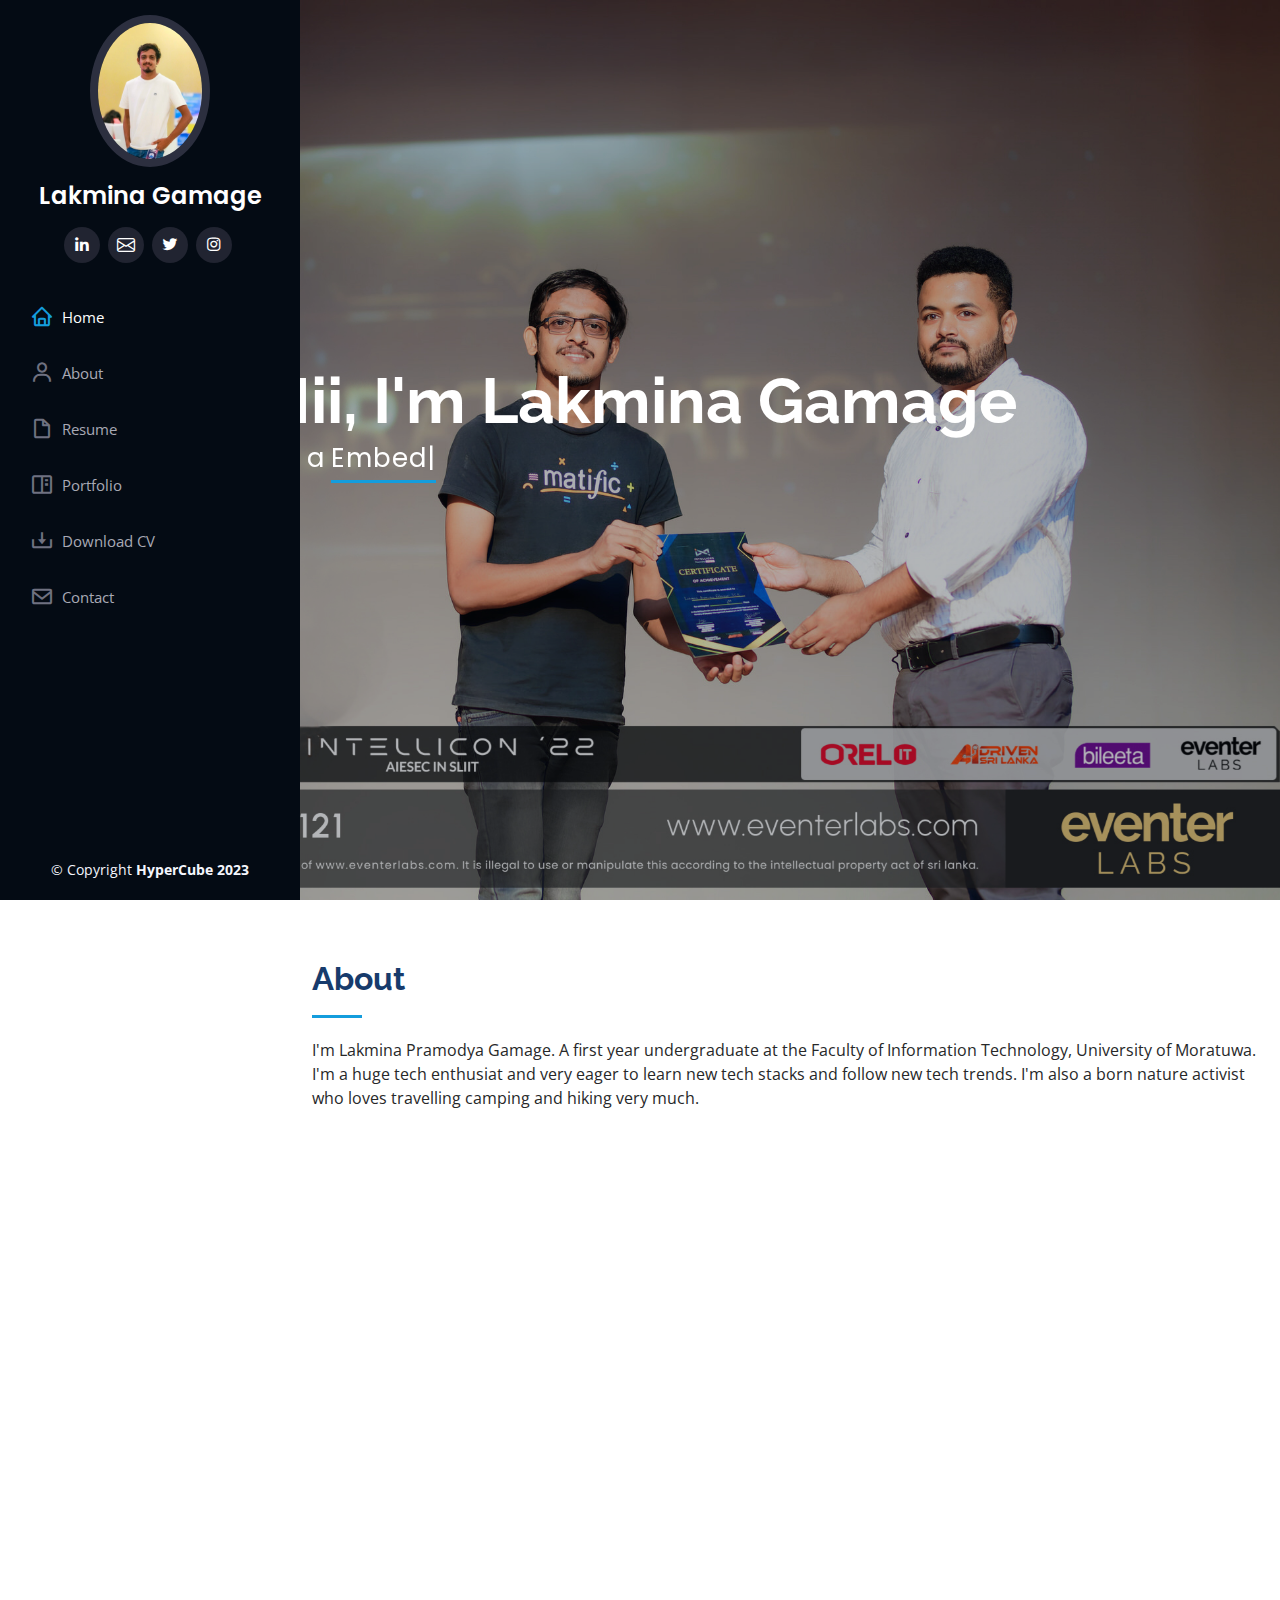
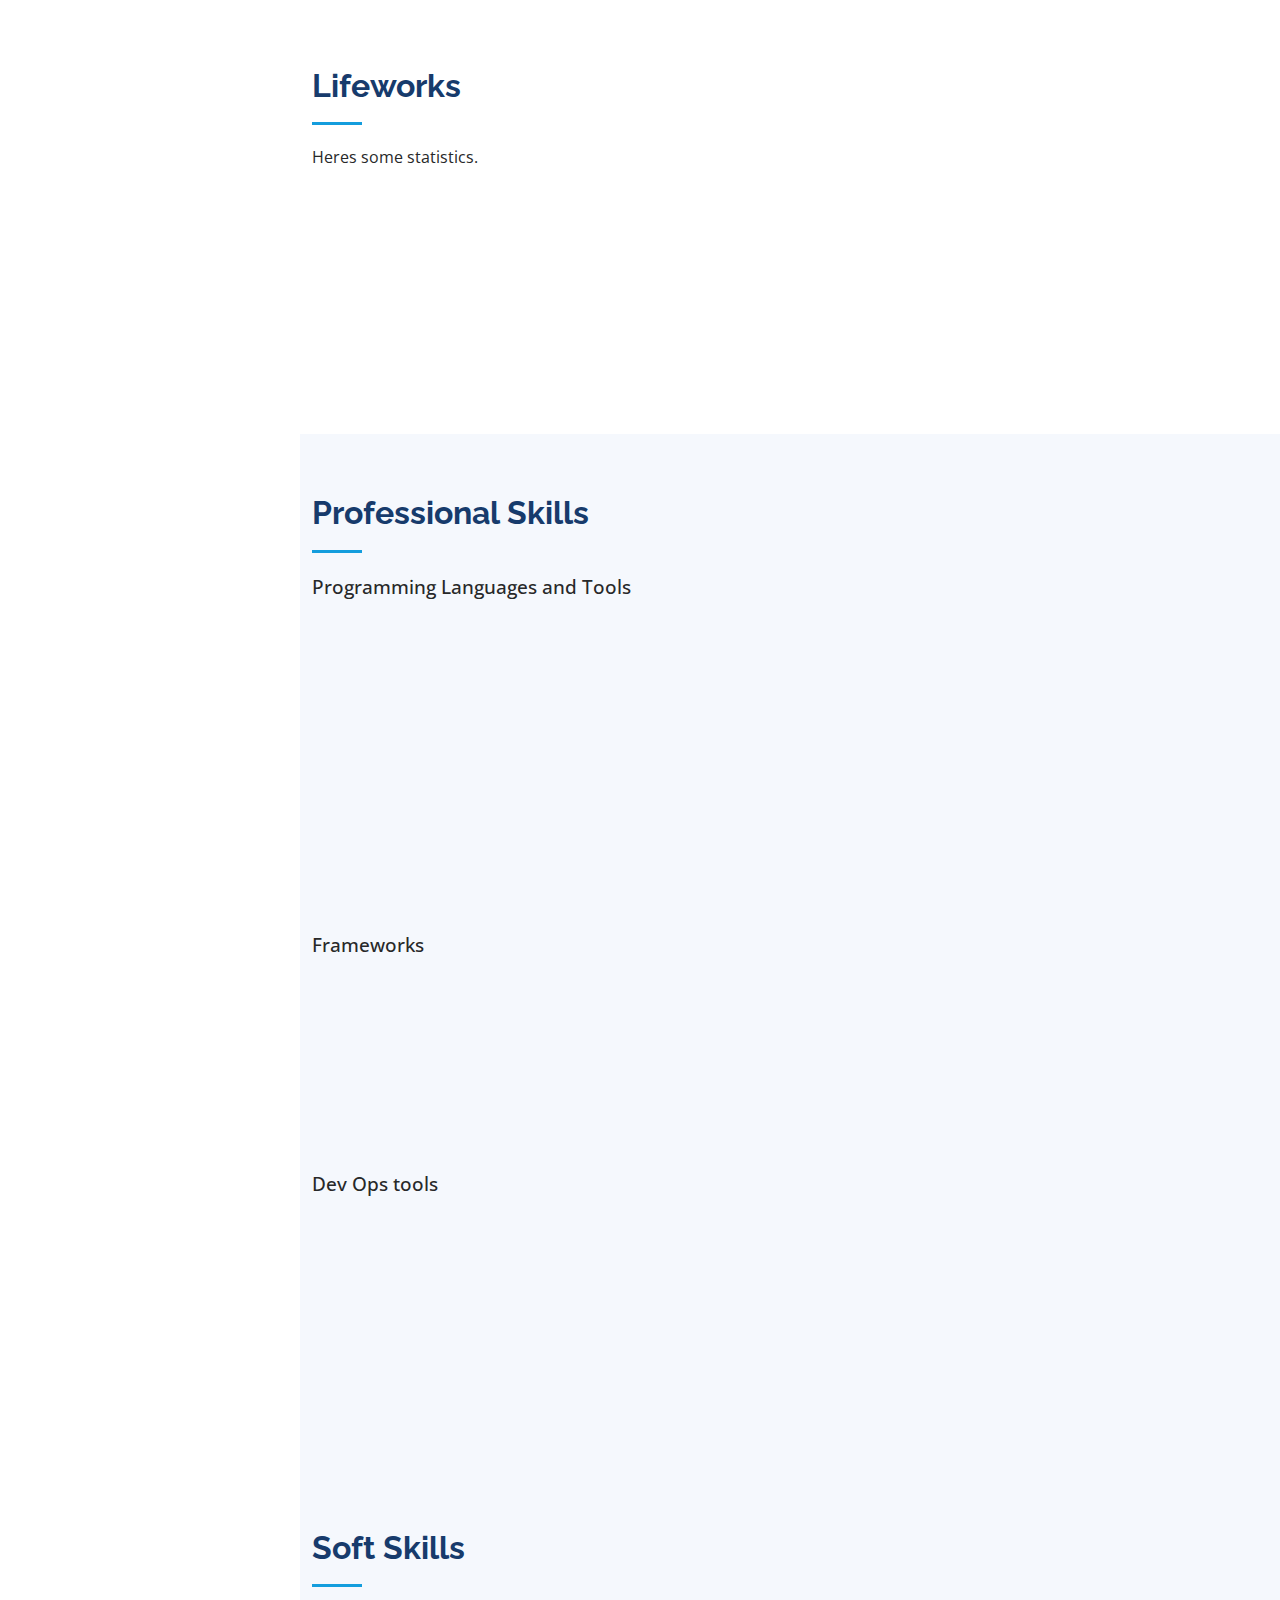
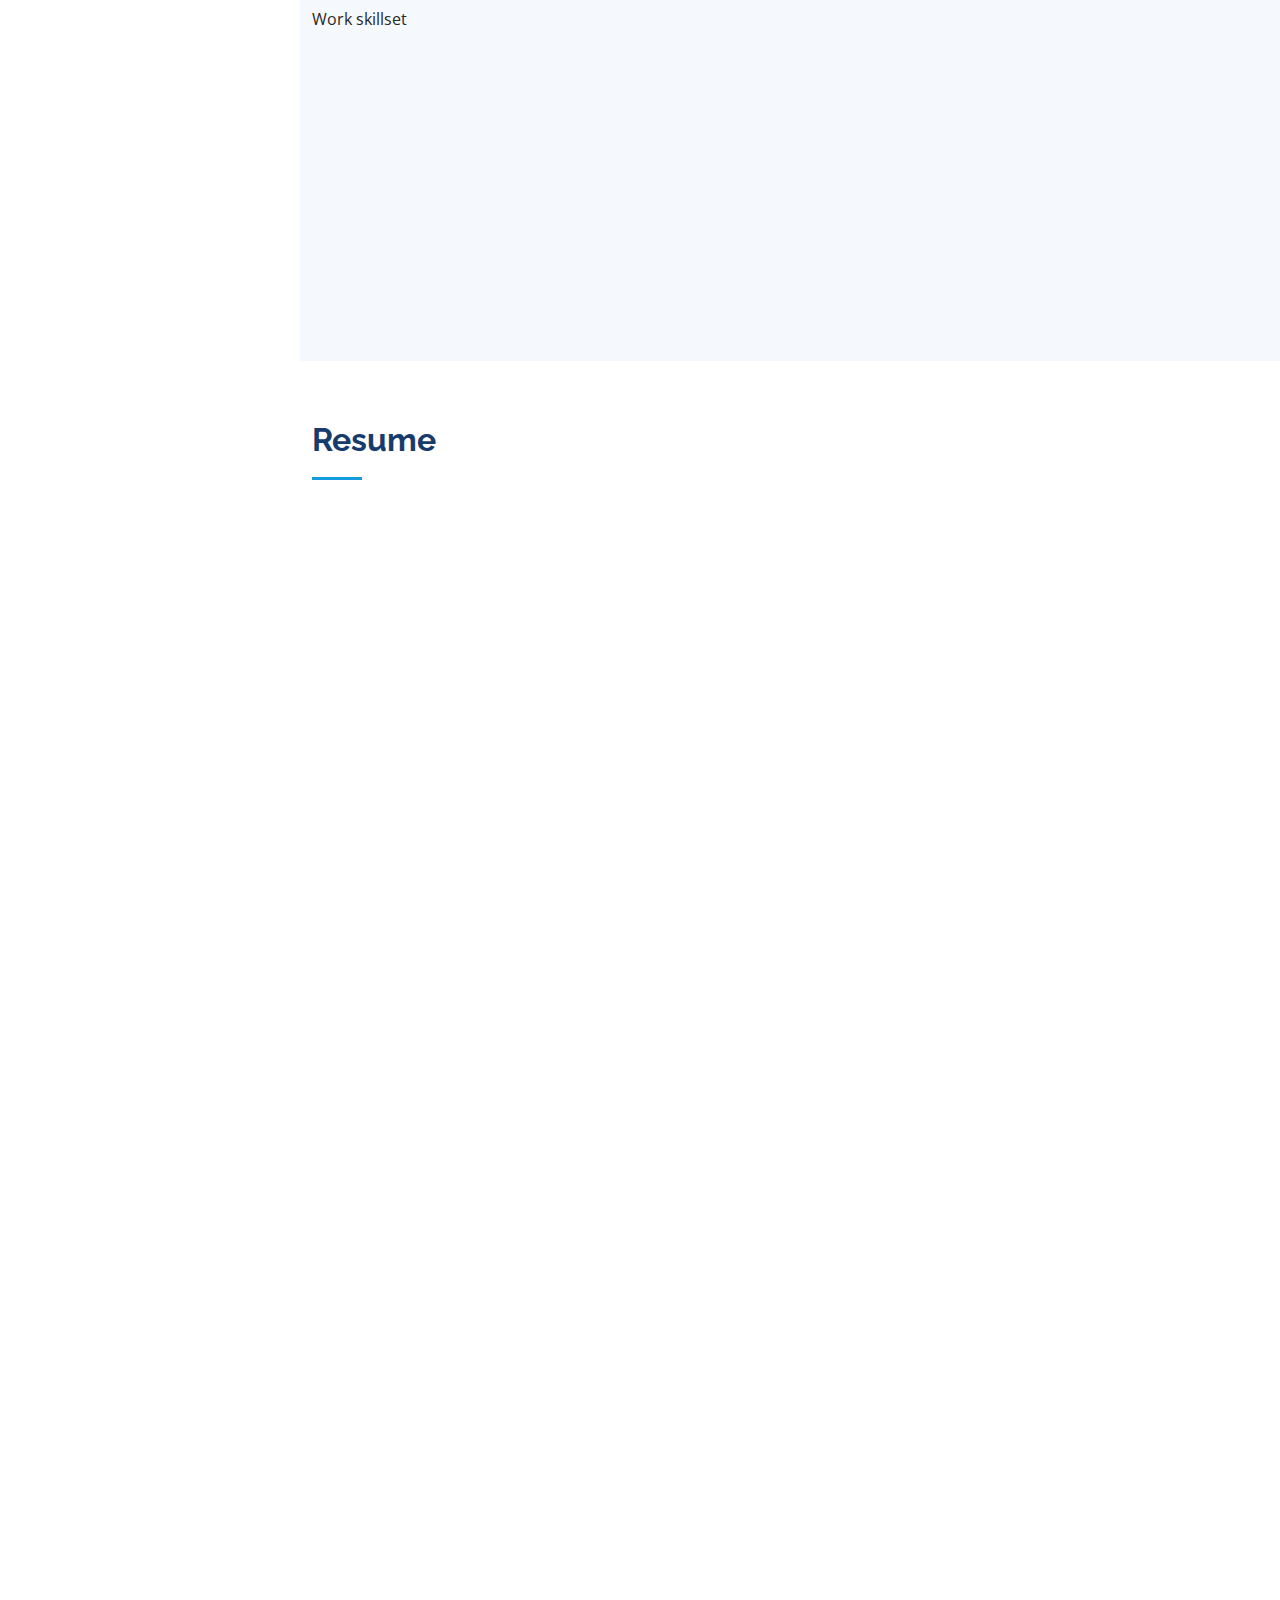
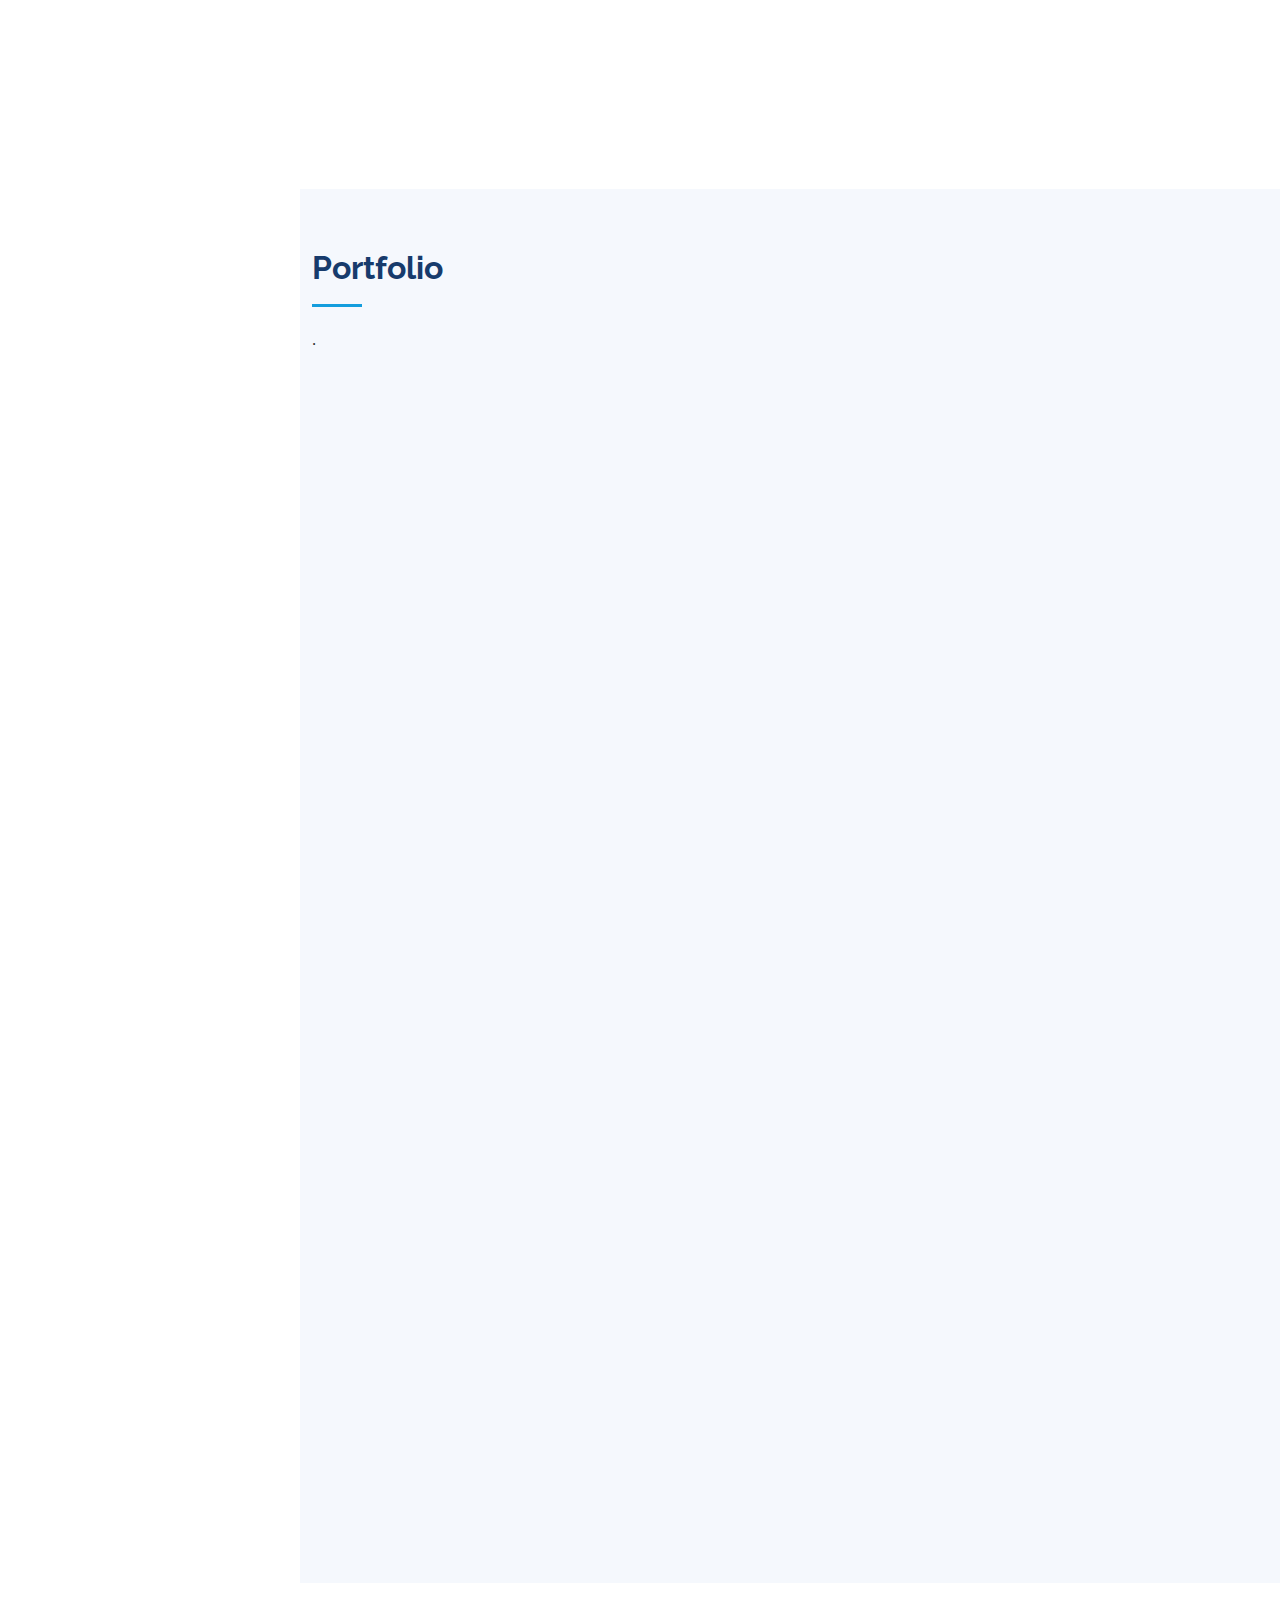
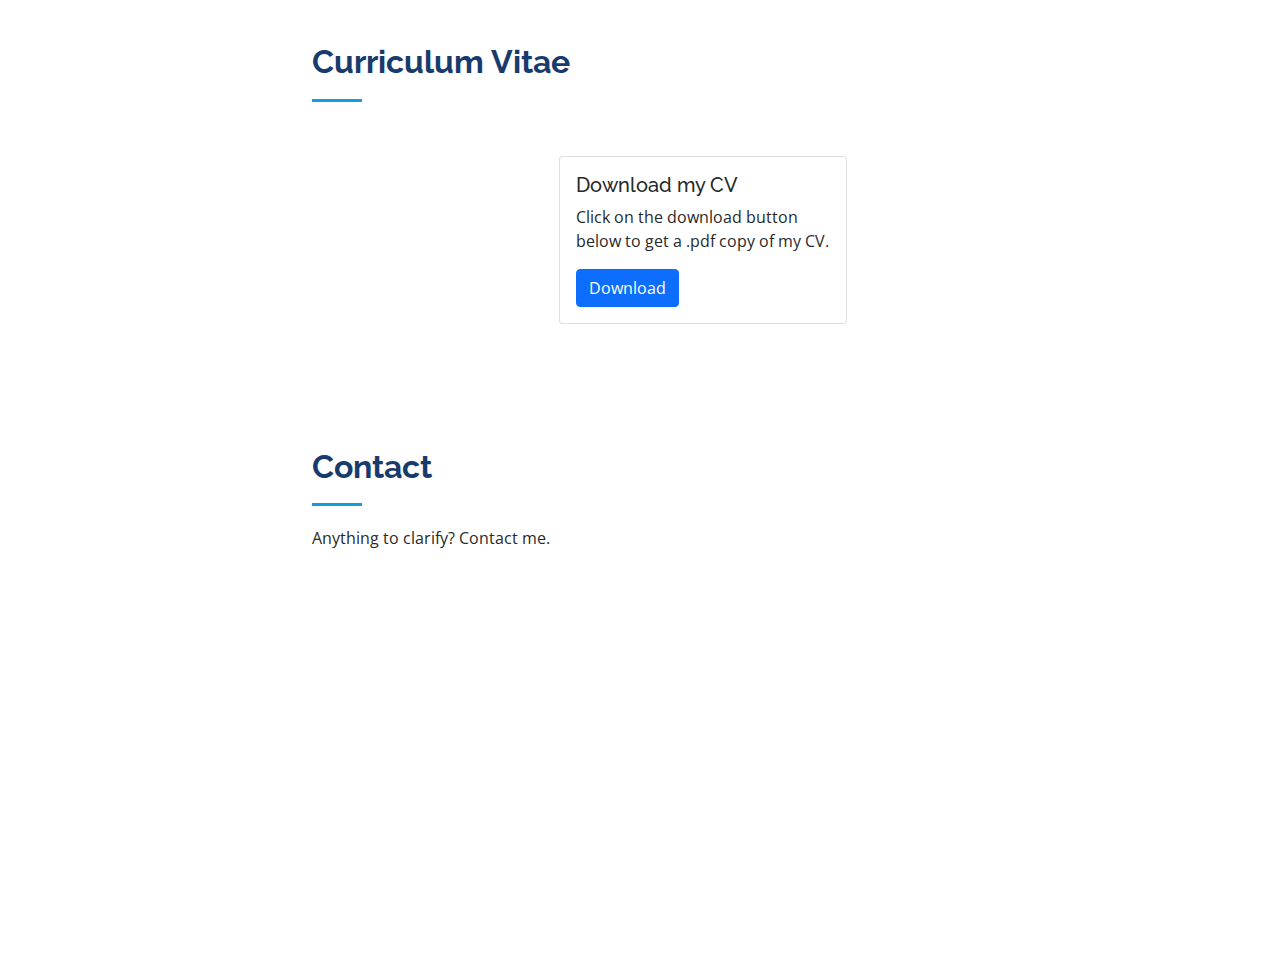
==== index.html @ 7e514945 "updated 01.01.2024" ====
<!DOCTYPE html>
<html lang="en">

<head>
  <meta charset="utf-8">
  <meta content="width=device-width, initial-scale=1.0" name="viewport">

  <title>Developer Portfolio - Lakmina Gamage</title>
  <meta content="" name="description">
  <meta content="" name="keywords">


  <link href="assets/img/favicon.png" rel="icon">


  <link href="https://fonts.googleapis.com/css?family=Open+Sans:300,300i,400,400i,600,600i,700,700i|Raleway:300,300i,400,400i,500,500i,600,600i,700,700i|Poppins:300,300i,400,400i,500,500i,600,600i,700,700i" rel="stylesheet">


  <link href="assets/ext/aos/aos.css" rel="stylesheet">
  <link href="assets/ext/bootstrap/css/bootstrap.min.css" rel="stylesheet">
  <link href="assets/ext/bootstrap-icons/bootstrap-icons.css" rel="stylesheet">
  <link href="assets/ext/boxicons/css/boxicons.min.css" rel="stylesheet">
  <link href="assets/ext/glightbox/css/glightbox.min.css" rel="stylesheet">
  <link href="assets/ext/swiper/swiper-bundle.min.css" rel="stylesheet">


  <link href="assets/css/style.css" rel="stylesheet">


</head>

<body>


  <i class="bi bi-list mobile-nav-toggle d-xl-none"></i>


  <header id="header">
    <div class="d-flex flex-column">

      <div class="profile">
        <img src="assets/img/lakmina.jpg" alt="" class="img-fluid rounded-circle">
        <h1 class="text-light"><a>Lakmina Gamage</a></h1>
        <div class="social-links mt-3 text-center">
          <a href="https://www.linkedin.com/in/lakmina-gamage" class="linkedin"><i class="bx bxl-linkedin"></i></a>
          <a href="mailto:pramodyalakmina@gmail.com" class="mail"><i class="bx bi-envelope"></i></a>
          <a href="https://twitter.com/pramodyalakmina" class="twitter"><i class="bx bxl-twitter"></i></a>
          <a href="https://instagram.com/mr._luke_" class="instagram"><i class="bx bxl-instagram"></i></a>
          
          
          
        </div>
      </div>

      <nav id="navbar" class="nav-menu navbar">
        <ul>
          <li><a href="#hero" class="nav-link scrollto active"><i class="bx bx-home"></i> <span>Home</span></a></li>
          <li><a href="#about" class="nav-link scrollto"><i class="bx bx-user"></i> <span>About</span></a></li>
          <li><a href="#resume" class="nav-link scrollto"><i class="bx bx-file-blank"></i> <span>Resume</span></a></li>
          <li><a href="#portfolio" class="nav-link scrollto"><i class="bx bx-book-content"></i> <span>Portfolio</span></a></li>
          <li><a href="#cv" class="nav-link scrollto"><i class="bx bx-download"></i> <span>Download CV</span></a></li>
          <li><a href="#contact" class="nav-link scrollto"><i class="bx bx-envelope"></i> <span>Contact</span></a></li>
        </ul>
      </nav>
    </div>
  </header>

  <section id="hero" class="d-flex flex-column justify-content-center align-items-center">
    <div class="hero-container" data-aos="fade-in">
      <h1>Hii, I'm Lakmina Gamage</h1>
      <p>I'm a <span class="typed" data-typed-items="Embedded systems developer., IoT enthusiast., Mobile application developer., ML enthusiast., Freelancer.,  Marketing strategist."></span></p>
    </div>
  </section>

  <main id="main">


    <section id="about" class="about">
      <div class="container">

        <div class="section-title">
          <h2>About</h2>
          <p>I'm Lakmina Pramodya Gamage. A first year undergraduate at the Faculty of Information Technology, University of Moratuwa. I'm a huge tech enthusiat and very eager to learn new tech stacks and follow new tech trends. I'm also a born nature activist who loves travelling camping and hiking very much.</p>
        </div>

        <div class="row">
          <div class="col-lg-4" data-aos="fade-right">
            <img src="assets/img/lakmina.jpg" class="img-fluid" alt="">
          </div>
          <div class="col-lg-8 pt-4 pt-lg-0 content" data-aos="fade-left">
            <h3>Web/Desktop applications &amp; ML products Developer.</h3>
            <p class="fst-italic">
              I'm interested in Web Stacks, Desktop stacks and Machine Learning applications.
            </p>
            <div class="row">
              <div class="col-lg-6">
                <ul>
                  <li><i class="bi bi-chevron-right"></i> <strong>Birthday:</strong> <span>28 March 2001</span></li>
                  <li><i class="bi bi-chevron-right"></i> <strong>Website:</strong> <span>www.hypercube.lk</span></li>
                  <li><i class="bi bi-chevron-right"></i> <strong>Email:</strong> <span> <a href="mailto:'pramodyalakmina@gmail.com'"> pramodyalakmina@gmail.com</a></span></li>
                  <li><i class="bi bi-chevron-right"></i> <strong>City:</strong> <span>Matara Sri Lanka</span></li>
                </ul>
              </div>
              <div class="col-lg-6">
                <ul>
                  
                  <li><i class="bi bi-chevron-right"></i> <strong>Degree:</strong> <span>BSc (hons) in Information Technology (UG)</span></li>
                  <li><i class="bi bi-chevron-right"></i> <strong>Work:</strong> <span><a href="https://hypercube.lk">HyperCube Consultancy Services</a></span></li>
                  
                </ul>
              </div>
            </div>
            <p>
              currently I work as the Co-Founder at Hypercube Consultancy services, a startup aiming students of IT streams to excel in their academic and professional careers. I'm also a member of AIESEC in Colombo South and AIESEC Sri Lanka. I'm also a member of FIT DevLabs, the official software development club of the Faculty of Information Technology, University of Moratuwa.
            </p>
          </div>
        </div>

      </div>
    </section>
    
    <section id="facts" class="facts">
      <div class="container">

        <div class="section-title">
          <h2>Lifeworks</h2>
          <p>Heres some statistics.</p>
        </div>

        <div class="row no-gutters">

          <div class="col-lg-3 col-md-6 d-md-flex align-items-md-stretch" data-aos="fade-up">
            <div class="count-box">
              <i class="bi bi-emoji-smile"></i>
              <span data-purecounter-start="0" data-purecounter-end="7" data-purecounter-duration="1" class="purecounter"></span>
              <p><strong>Happy Clients</strong></p>
            </div>
          </div>

          <div class="col-lg-3 col-md-6 d-md-flex align-items-md-stretch" data-aos="fade-up" data-aos-delay="100">
            <div class="count-box">
              <i class="bi bi-journal-richtext"></i>
              <span data-purecounter-start="0" data-purecounter-end="12" data-purecounter-duration="1" class="purecounter"></span>
              <p><strong>Projects</strong></p>
            </div>
          </div>

          <div class="col-lg-3 col-md-6 d-md-flex align-items-md-stretch" data-aos="fade-up" data-aos-delay="200">
            <div class="count-box">
              <i class="bi bi-clock"></i>
              <span data-purecounter-start="0" data-purecounter-end="100" data-purecounter-duration="1" class="purecounter"></span> <h2 class="stat-count">+</h2>
              <p><strong>Hours Of Volunteering</strong></p>
            </div>
          </div>

          <div class="col-lg-3 col-md-6 d-md-flex align-items-md-stretch" data-aos="fade-up" data-aos-delay="300">
            <div class="count-box">
              <i class="bi bi-people"></i>
              <span data-purecounter-start="0" data-purecounter-end="15000" data-purecounter-duration="1" class="purecounter"></span><h2 class="stat-count">+</h2>
              <p><strong>Lines of code</strong></p>
            </div>
          </div>

        </div>

      </div>
    </section>
    
    <section id="skills" class="skills section-bg">
      <div class="container">

        <div class="section-title">
          <h2>Professional Skills</h2>
          <p style="font-size: larger; font-weight: 500;">Programming Languages and Tools</p>
        </div>

        <div class="row skills-content">

          <div class="col-lg-6" data-aos="fade-up">

            <div class="progress">
              <span class="skill">Python <i class="val">90%</i></span>
              <div class="progress-bar-wrap">
                <div class="progress-bar" role="progressbar" aria-valuenow="90" aria-valuemin="0" aria-valuemax="100"></div>
              </div>
            </div>
            
            <div class="progress">
              <span class="skill">JavaScript <i class="val">85%</i></span>
              <div class="progress-bar-wrap">
                <div class="progress-bar" role="progressbar" aria-valuenow="85" aria-valuemin="0" aria-valuemax="100"></div>
              </div>
            </div>

            <div class="progress">
              <span class="skill">Java <i class="val">80%</i></span>
              <div class="progress-bar-wrap">
                <div class="progress-bar" role="progressbar" aria-valuenow="80" aria-valuemin="0" aria-valuemax="100"></div>
              </div>
            </div>
            
            <div class="progress">
              <span class="skill">Embedded C <i class="val">80%</i></span>
              <div class="progress-bar-wrap">
                <div class="progress-bar" role="progressbar" aria-valuenow="80" aria-valuemin="0" aria-valuemax="100"></div>
              </div>
            </div>

            <div class="progress">
              <span class="skill">SQL <i class="val">85%</i></span>
              <div class="progress-bar-wrap">
                <div class="progress-bar" role="progressbar" aria-valuenow="85" aria-valuemin="0" aria-valuemax="100"></div>
              </div>
            </div>

          </div>

          <div class="col-lg-6" data-aos="fade-up" data-aos-delay="100">

            <div class="progress">
              <span class="skill">Digital PCB Design <i class="val">85%</i></span>
              <div class="progress-bar-wrap">
                <div class="progress-bar" role="progressbar" aria-valuenow="85" aria-valuemin="0" aria-valuemax="100"></div>
              </div>
            </div>

            <div class="progress">
              <span class="skill">HTML / CSS <i class="val">95%</i></span>
              <div class="progress-bar-wrap">
                <div class="progress-bar" role="progressbar" aria-valuenow="95" aria-valuemin="0" aria-valuemax="100"></div>
              </div>
            </div>

            <div class="progress">
              <span class="skill">Digital Design (PS/Canva/XD) <i class="val">80%</i></span>
              <div class="progress-bar-wrap">
                <div class="progress-bar" role="progressbar" aria-valuenow="80" aria-valuemin="0" aria-valuemax="100"></div>
              </div>
            </div>

            

            

            

          </div>

        </div>

        <div class="section-title">
          
          <p style="font-size: larger; font-weight: 500;">Frameworks</p>
        </div>

        <div class="row skills-content">

          <div class="col-lg-6" data-aos="fade-up">

            <div class="progress">
              <span class="skill">React Native Framework <i class="val">80%</i></span>
              <div class="progress-bar-wrap">
                <div class="progress-bar" role="progressbar" aria-valuenow="80" aria-valuemin="0" aria-valuemax="100"></div>
              </div>
            </div>

            <div class="progress">
              <span class="skill">NextJS Framework <i class="val">70%</i></span>
              <div class="progress-bar-wrap">
                <div class="progress-bar" role="progressbar" aria-valuenow="70" aria-valuemin="0" aria-valuemax="100"></div>
              </div>
            </div>

            <div class="progress">
              <span class="skill">Django Framework <i class="val">90%</i></span>
              <div class="progress-bar-wrap">
                <div class="progress-bar" role="progressbar" aria-valuenow="90" aria-valuemin="0" aria-valuemax="100"></div>
              </div>
            </div>
            
            
            

          </div>

          <div class="col-lg-6" data-aos="fade-up" data-aos-delay="100">

            <div class="progress">
              <span class="skill">MySQL/MariaDB <i class="val">85%</i></span>
              <div class="progress-bar-wrap">
                <div class="progress-bar" role="progressbar" aria-valuenow="85" aria-valuemin="0" aria-valuemax="100"></div>
              </div>
            </div>

            <div class="progress">
              <span class="skill">OpenCV Framework<i class="val">80%</i></span>
              <div class="progress-bar-wrap">
                <div class="progress-bar" role="progressbar" aria-valuenow="80" aria-valuemin="0" aria-valuemax="100"></div>
              </div>
            </div>

            <div class="progress">
              <span class="skill">Bootstrap Framework <i class="val">90%</i></span>
              <div class="progress-bar-wrap">
                <div class="progress-bar" role="progressbar" aria-valuenow="90" aria-valuemin="0" aria-valuemax="100"></div>
              </div>
            </div>

            

            

            

            

            

          </div>

        </div>



        <div class="section-title">
          
          <p style="font-size: larger; font-weight: 500;">Dev Ops tools</p>
        </div>

        <div class="row skills-content">

          <div class="col-lg-6" data-aos="fade-up">

            <div class="progress">
              <span class="skill">NginX/Apache Linux Shared Deployment<i class="val">90%</i></span>
              <div class="progress-bar-wrap">
                <div class="progress-bar" role="progressbar" aria-valuenow="90" aria-valuemin="0" aria-valuemax="100"></div>
              </div>
            </div>

            <div class="progress">
              <span class="skill">AppStore / Google Play <i class="val">85%</i></span>
              <div class="progress-bar-wrap">
                <div class="progress-bar" role="progressbar" aria-valuenow="85" aria-valuemin="0" aria-valuemax="100"></div>
              </div>
            </div>

            <div class="progress">
              <span class="skill">AWS <i class="val">60%</i></span>
              <div class="progress-bar-wrap">
                <div class="progress-bar" role="progressbar" aria-valuenow="60" aria-valuemin="0" aria-valuemax="100"></div>
              </div>
            </div>
            
            
            

          </div>

          <div class="col-lg-6" data-aos="fade-up" data-aos-delay="100">

            <div class="progress">
              <span class="skill">Azure <i class="val">60%</i></span>
              <div class="progress-bar-wrap">
                <div class="progress-bar" role="progressbar" aria-valuenow="60" aria-valuemin="0" aria-valuemax="100"></div>
              </div>
            </div>

            <div class="progress">
              <span class="skill">Firebase <i class="val">70%</i></span>
              <div class="progress-bar-wrap">
                <div class="progress-bar" role="progressbar" aria-valuenow="70" aria-valuemin="0" aria-valuemax="100"></div>
              </div>
            </div>

          

            

            

            

            

            

          </div>

        </div>

      </div>
    </section>
    

<section id="skills" class="skills section-bg">
  <div class="container">

    <div class="section-title">
      <h2>Soft Skills</h2>
      <p>Work skillset</p>
    </div>

    <div class="row skills-content">

      <div class="col-lg-6" data-aos="fade-up" data-aos-delay="300">

        <div class="progress">
          <span class="skill">Problem Solving <i class="val">90%</i></span>
          <div class="progress-bar-wrap">
            <div class="progress-bar" role="progressbar" aria-valuenow="90" aria-valuemin="0" aria-valuemax="100"></div>
          </div>
        </div>

        <div class="progress">
          <span class="skill"> People Management <i class="val">85%</i></span>
          <div class="progress-bar-wrap">
            <div class="progress-bar" role="progressbar" aria-valuenow="85" aria-valuemin="0" aria-valuemax="100"></div>
          </div>
        </div>

        <div class="progress">
          <span class="skill">Teamwork <i class="val">80%</i></span>
          <div class="progress-bar-wrap">
            <div class="progress-bar" role="progressbar" aria-valuenow="80" aria-valuemin="0" aria-valuemax="100"></div>
          </div>
        </div>

        <div class="progress">
          <span class="skill">Project Management <i class="val">80%</i></span>
          <div class="progress-bar-wrap">
            <div class="progress-bar" role="progressbar" aria-valuenow="80" aria-valuemin="0" aria-valuemax="100"></div>
          </div>
        </div>

        

      </div>

      <div class="col-lg-6" data-aos="fade-up" data-aos-delay="400">

        <div class="progress">
          <span class="skill">Marketing Strategy<i class="val">90%</i></span>
          <div class="progress-bar-wrap">
            <div class="progress-bar" role="progressbar" aria-valuenow="90" aria-valuemin="0" aria-valuemax="100"></div>
          </div>
        </div>


        <div class="progress">
          <span class="skill">Deadlines <i class="val">90%</i></span>
          <div class="progress-bar-wrap">
            <div class="progress-bar" role="progressbar" aria-valuenow="90" aria-valuemin="0" aria-valuemax="100"></div>
          </div>
        </div>

        <div class="progress">
          <span class="skill">English Proficiency <i class="val">90%</i></span>
          <div class="progress-bar-wrap">
            <div class="progress-bar" role="progressbar" aria-valuenow="90" aria-valuemin="0" aria-valuemax="100"></div>
          </div>
        </div>

        

      </div>

    </div>

  </div>
</section>


    <section id="resume" class="resume">
      <div class="container">

        <div class="section-title">
          <h2>Resume</h2>
          
        </div>

        <div class="row">
          <div class="col-lg-6" data-aos="fade-up">
            <h3 class="resume-title">Sumary</h3>
            <div class="resume-item pb-0">
              <h4>Lakmina Gamage</h4>
              <p><em>Innovative and creative problem solver, dedicated team player, value driven developer perfectionist good with deadlines.</em></p>
              <ul>
                <li>Matara Sri Lanka </li>
                <li><a href="mailto:'pramodyalakmina@gmail.com">pramodyalakmina@gmail.com</a></li>
              </ul>
            </div>

            <h3 class="resume-title">Education</h3>
            <div class="resume-item">
              <h4>Bachelor of Science Hons in Information Technology(UG)</h4>
              <h5>2022 - 2026</h5>
              <p><em>Faculty of IT, University of Moratuwa Sri Lanka.</em></p>
              <p>I'm currently reading for my bachelor's degree</p>
            </div>
            <div class="resume-item">
              <h4>School Education</h4>
              <h5>2012 - 2020</h5>
              <p><em>St. Thomas' College Matara</em></p>
              <p>I studied in Physical science stream and passed the GCE A/L 2020 examination. </p>
            </div>
          </div>
          <div class="col-lg-6" data-aos="fade-up" data-aos-delay="100">
            <h3 class="resume-title">Professional Experience</h3>
            <div class="resume-item">
              <h4>Software Engineer</h4>
              <h5>2023 JUL - Present</h5>
              <p><em>Hypercube Consultancy Services</em></p>
              <ul>
                <li>Hawk-IoT Mobile Application(Android/iOS).</li>
                <li>Ordereka.com QR based restaurant menu</li>
                
              </ul>
            </div>
            <div class="resume-item">
              <h4>Developer</h4>
              <h5>2017 SEP - 2023 JAN</h5>
              <p><em>TCK Solutions</em></p>
              <ul>
                <li>Web applications development</li>
                <li>Project management</li>
                <li>Application marketing and branding strategy creation</li>
              </ul>
            </div>
            <div class="resume-item">
              <h4>Platforms Specialist</h4>
              <h5>2022 JAN - 2022 JUN</h5>
              <p><em>AIESEC in Colombo South </em></p>
              <ul>
                <li>Web sites development</li>
                <li>CRM development</li>
              </ul>
            </div>
            
            <div class="resume-item">
              <h4>Software Developer</h4>
              <h5>2022 AUG - 2023 JAN</h5>
              <p><em>AIESEC Sri Lanka </em></p>
              <ul>
                <li>ASL Vault</li>
                <li>Document Management System</li>
              </ul>
            </div>
            
            <div class="resume-item">
              <h4>Embedded Systems Developer</h4>
              <h5>2022 DEC - Present</h5>
              <p><em>IoT &Embedded Systems Labs - Faculty of IT</em></p>
              <ul>
                <li>University Access Control System</li>
                <li>Microcontroller based application development</li>
                <li>Operating Theatre Power Measurement System</li>
                <li>ROS Based SLAM Robot</li>
              </ul>
            </div>
            
          </div>
        </div>

      </div>
    </section>
    

    <section id="portfolio" class="portfolio section-bg">
      <div class="container">

        <div class="section-title">
          <h2>Portfolio</h2>
          <p>.</p>
        </div>

        <div class="row" data-aos="fade-up">
          <div class="col-lg-12 d-flex justify-content-center">
            <ul id="portfolio-flters">
              <li data-filter="*" class="filter-active">All</li>
              <li data-filter=".filter-app">Applications</li>
              <li data-filter=".filter-card">Electronic Systems</li>
            </ul>
          </div>
        </div>

        <div class="row portfolio-container" data-aos="fade-up" data-aos-delay="100">

          


          <div class="col-lg-4 col-md-6 portfolio-item filter-app">
            <div class="portfolio-wrap">
              <img src="assets/img/portfolio/hawk-iot.png" class="img-fluid" alt="">
              <p class="port-item-name">Hawk-IoT</p>
              <div class="portfolio-links">
                <a href="assets/img/portfolio/hawk-iot.png" data-gallery="portfolioGallery" class="portfolio-lightbox" title="App 1"><i class="bx bx-plus"></i></a>
                <a href="https://apps.apple.com/lk/app/hawk-iot/id6450278758" title="More Details"><i class="bx bx-link"></i></a>
              </div>
            </div>
          </div>


          <div class="col-lg-4 col-md-6 portfolio-item filter-app">
            <div class="portfolio-wrap">
              <img src="assets/img/portfolio/ordereka.png" class="img-fluid" alt="">
              <p class="port-item-name">Ordereka.com</p>
              <div class="portfolio-links">
                <a href="assets/img/portfolio/ordereka.png" data-gallery="portfolioGallery" class="portfolio-lightbox" title="App 1"><i class="bx bx-plus"></i></a>
                <a href="ordereka.com/?res=1&tab=10" title="More Details"><i class="bx bx-link"></i></a>
              </div>
            </div>
          </div>

          

          <div class="col-lg-4 col-md-6 portfolio-item filter-app">
            <div class="portfolio-wrap">
              <img src="assets/img/portfolio/homnekit1.jpg" class="img-fluid" alt="">
              <p class="port-item-name">Smart Home Control System</p>
              <div class="portfolio-links">
                <a href="assets/img/portfolio/homnekit1.jpg" data-gallery="portfolioGallery" class="portfolio-lightbox" title="App 2"><i class="bx bx-plus"></i></a>
                <a href="homekit.html" title="More Details"><i class="bx bx-link"></i></a>
              </div>
            </div>
          </div>

          <div class="col-lg-4 col-md-6 portfolio-item filter-app">
            <div class="portfolio-wrap">
              <img src="assets/img/portfolio/guesture.png" class="img-fluid" alt="">
              <p class="port-item-name">OpenCV Guesture Recognition System</p>
              <div class="portfolio-links">
                <a href="assets/img/portfolio/guesture.png" data-gallery="portfolioGallery" class="portfolio-lightbox" title="Card 2"><i class="bx bx-plus"></i></a>
                <a href="ocv.html" title="More Details"><i class="bx bx-link"></i></a>
              </div>
            </div>
          </div>


          <div class="col-lg-4 col-md-6 portfolio-item filter-app">
            <div class="portfolio-wrap">
              <img src="assets/img/portfolio/snapread.png" class="img-fluid" alt="">
              <p class="port-item-name">Snapread</p>
              <div class="portfolio-links">
                <a href="assets/img/portfolio/snapread.png" data-gallery="portfolioGallery" class="portfolio-lightbox" title="App 3"><i class="bx bx-plus"></i></a>
                <a href="https://snapread.streamlit.app" title="More Details"><i class="bx bx-link"></i></a>
              </div>
            </div>
          </div>

          <div class="col-lg-4 col-md-6 portfolio-item filter-app">
            <div class="portfolio-wrap">
              <img src="assets/img/portfolio/tcklk.png" class="img-fluid" alt="">
              <p class="port-item-name">www.tck.lk</p>
              <div class="portfolio-links">
                <a href="assets/img/portfolio/tcklk.png" data-gallery="portfolioGallery" class="portfolio-lightbox" title="App 1"><i class="bx bx-plus"></i></a>
                <a href="tcklk.html" title="More Details"><i class="bx bx-link"></i></a>
              </div>
            </div>
          </div>

          <div class="col-lg-4 col-md-6 portfolio-item filter-card">
            <div class="portfolio-wrap">
              <img src="assets/img/portfolio/facs.jpg" class="img-fluid" alt="">
              <p class="port-item-name">Faculty Access Control System</p>
              <div class="portfolio-links">
                <a href="assets/img/portfolio/facs.jpg" data-gallery="portfolioGallery" class="portfolio-lightbox" title="App 3"><i class="bx bx-plus"></i></a>
                <a href="https://www.linkedin.com/posts/lakmina-gamage_facsp1-uom-uomfit-activity-7092191784138657793-KtXk?utm_source=share&utm_medium=member_desktop" title="More Details"><i class="bx bx-link"></i></a>
              </div>
            </div>
          </div>


          

        </div>

      </div>
    </section>


    <section id="cv" class="services">
      <div class="container">

        <div class="section-title">
          <h2>Curriculum Vitae</h2>
          
        </div>

        <div class="row d-flex align-items-stretch m-1">
          <div class="row">
            <div class="col-md-3"></div>
            <div class="col-md-3">
            <div class="card" style="width: 18rem;">
              <div class="card-body">
                <h5 class="card-title">Download my CV</h5>
                <p class="card-text">Click on the download button below to get a .pdf copy of my CV.</p>
                <a href="lakmina/cv.pdf" class="btn btn-primary">Download</a>
              </div>
              </div>
            </div>
          </div>
          </div>

        </div>

      </div>
    </section>
    

    <section id="contact" class="contact">
      <div class="container">

        <div class="section-title">
          <h2>Contact</h2>
          <p>Anything to clarify? Contact me.</p>
        </div>

        <div class="row" data-aos="fade-in">

          <div class="row d-flex align-items-stretch m-1">
            <div class="info d-inline-block">
              <div class="address">
                <i class="bi bi-geo-alt"></i>
                <h4>Location:</h4>
                <p>Yatiyana Matara Sri Lanka</p>
              </div>

              <div class="email d-inline-block">
                <i class="bi bi-envelope"></i>
                <h4>Email:</h4>
                <br>
                <p>Personal mail : <a href="mailto:pramodyalakmina@gmail.com">pramodyalakmina@gmail.com</a></p>
              </div>

              </div>

          </div>

        </div>

      </div>
    </section>

  </main>

 
  <footer id="footer">
    <div class="container">
      <div class="copyright">
        &copy; Copyright <strong><span>HyperCube 2023</span></strong>
      </div>
      <div class="credits">
  
      </div>
    </div>
  </footer>

  <a href="#" class="back-to-top d-flex align-items-center justify-content-center"><i class="bi bi-arrow-up-short"></i></a>

 
  <script src="assets/ext/purecounter/purecounter.js"></script>
  <script src="assets/ext/aos/aos.js"></script>
  <script src="assets/ext/bootstrap/js/bootstrap.bundle.min.js"></script>
  <script src="assets/ext/glightbox/js/glightbox.min.js"></script>
  <script src="assets/ext/isotope-layout/isotope.pkgd.min.js"></script>
  <script src="assets/ext/swiper/swiper-bundle.min.js"></script>
  <script src="assets/ext/typed.js/typed.min.js"></script>
  <script src="assets/ext/waypoints/noframework.waypoints.js"></script>
  <script src="assets/ext/php-email-form/validate.js"></script>

  <script src="assets/js/main.js"></script>

</body>

</html>
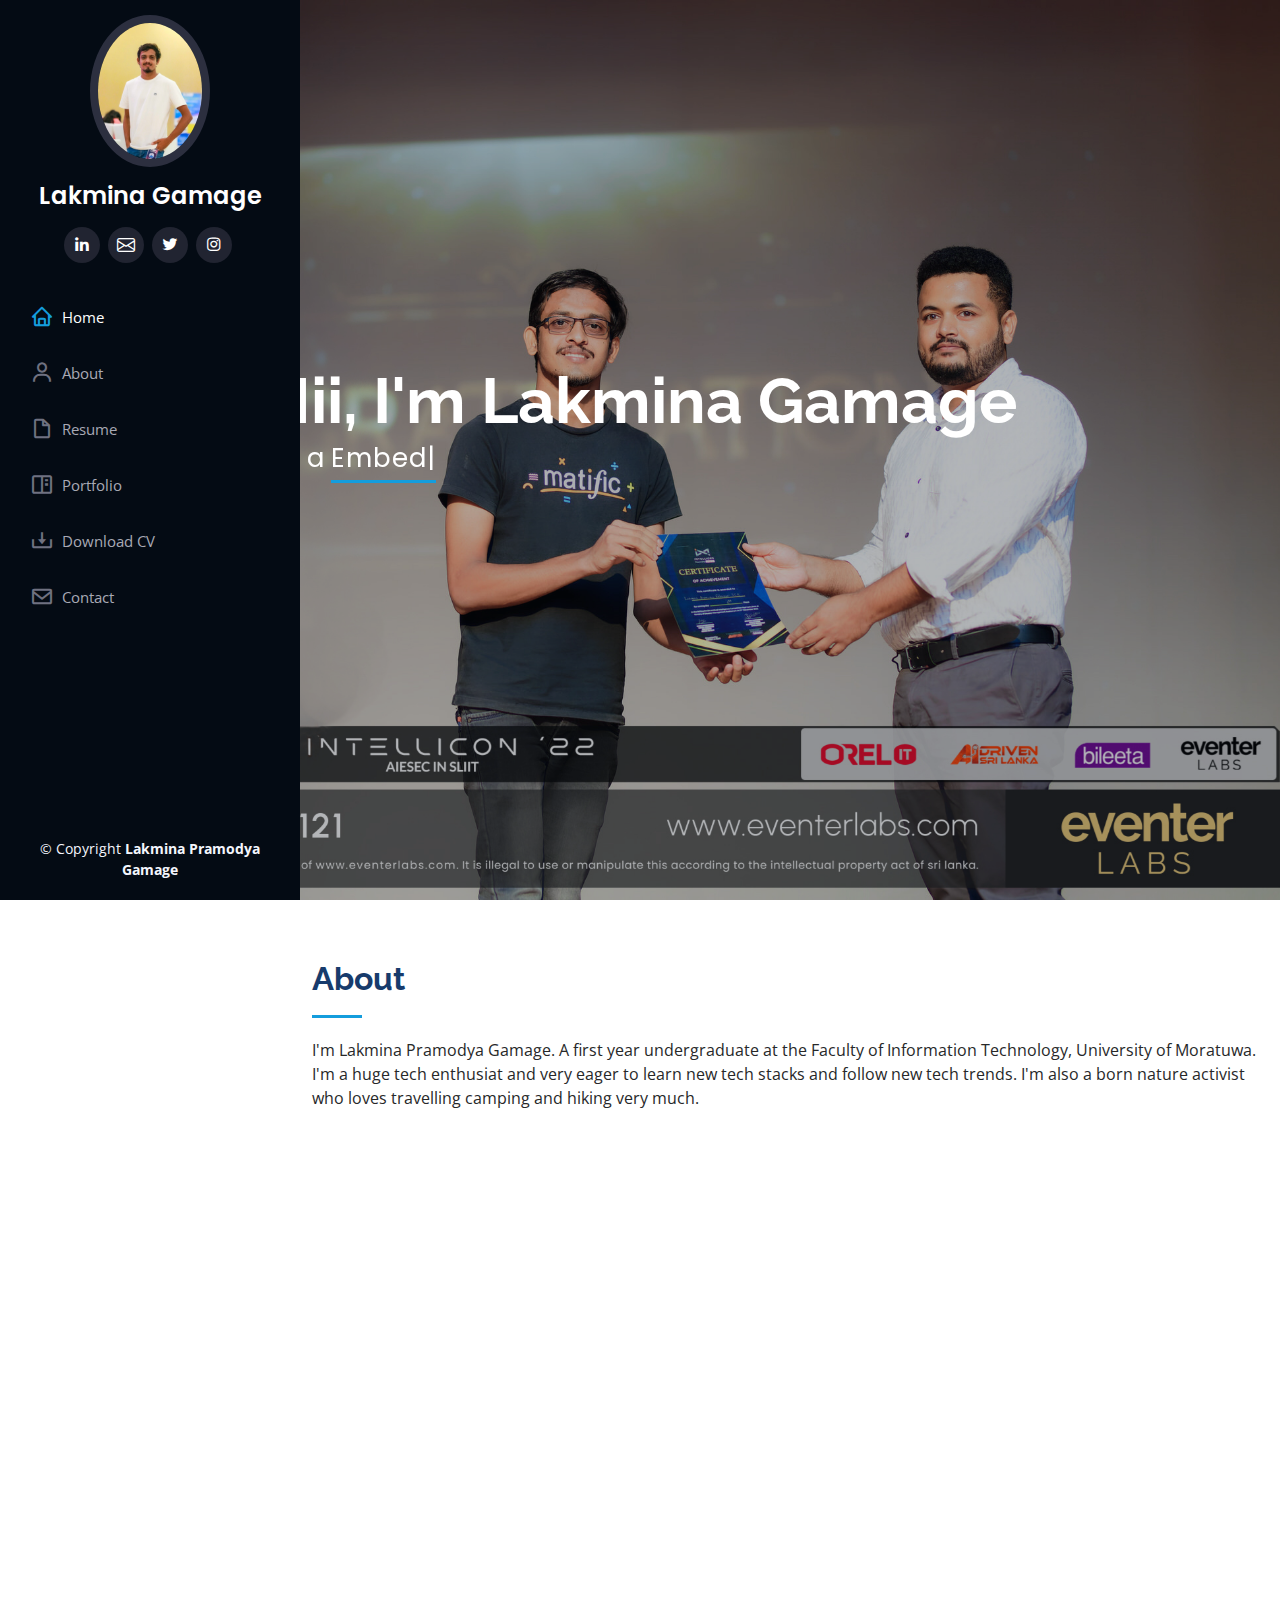
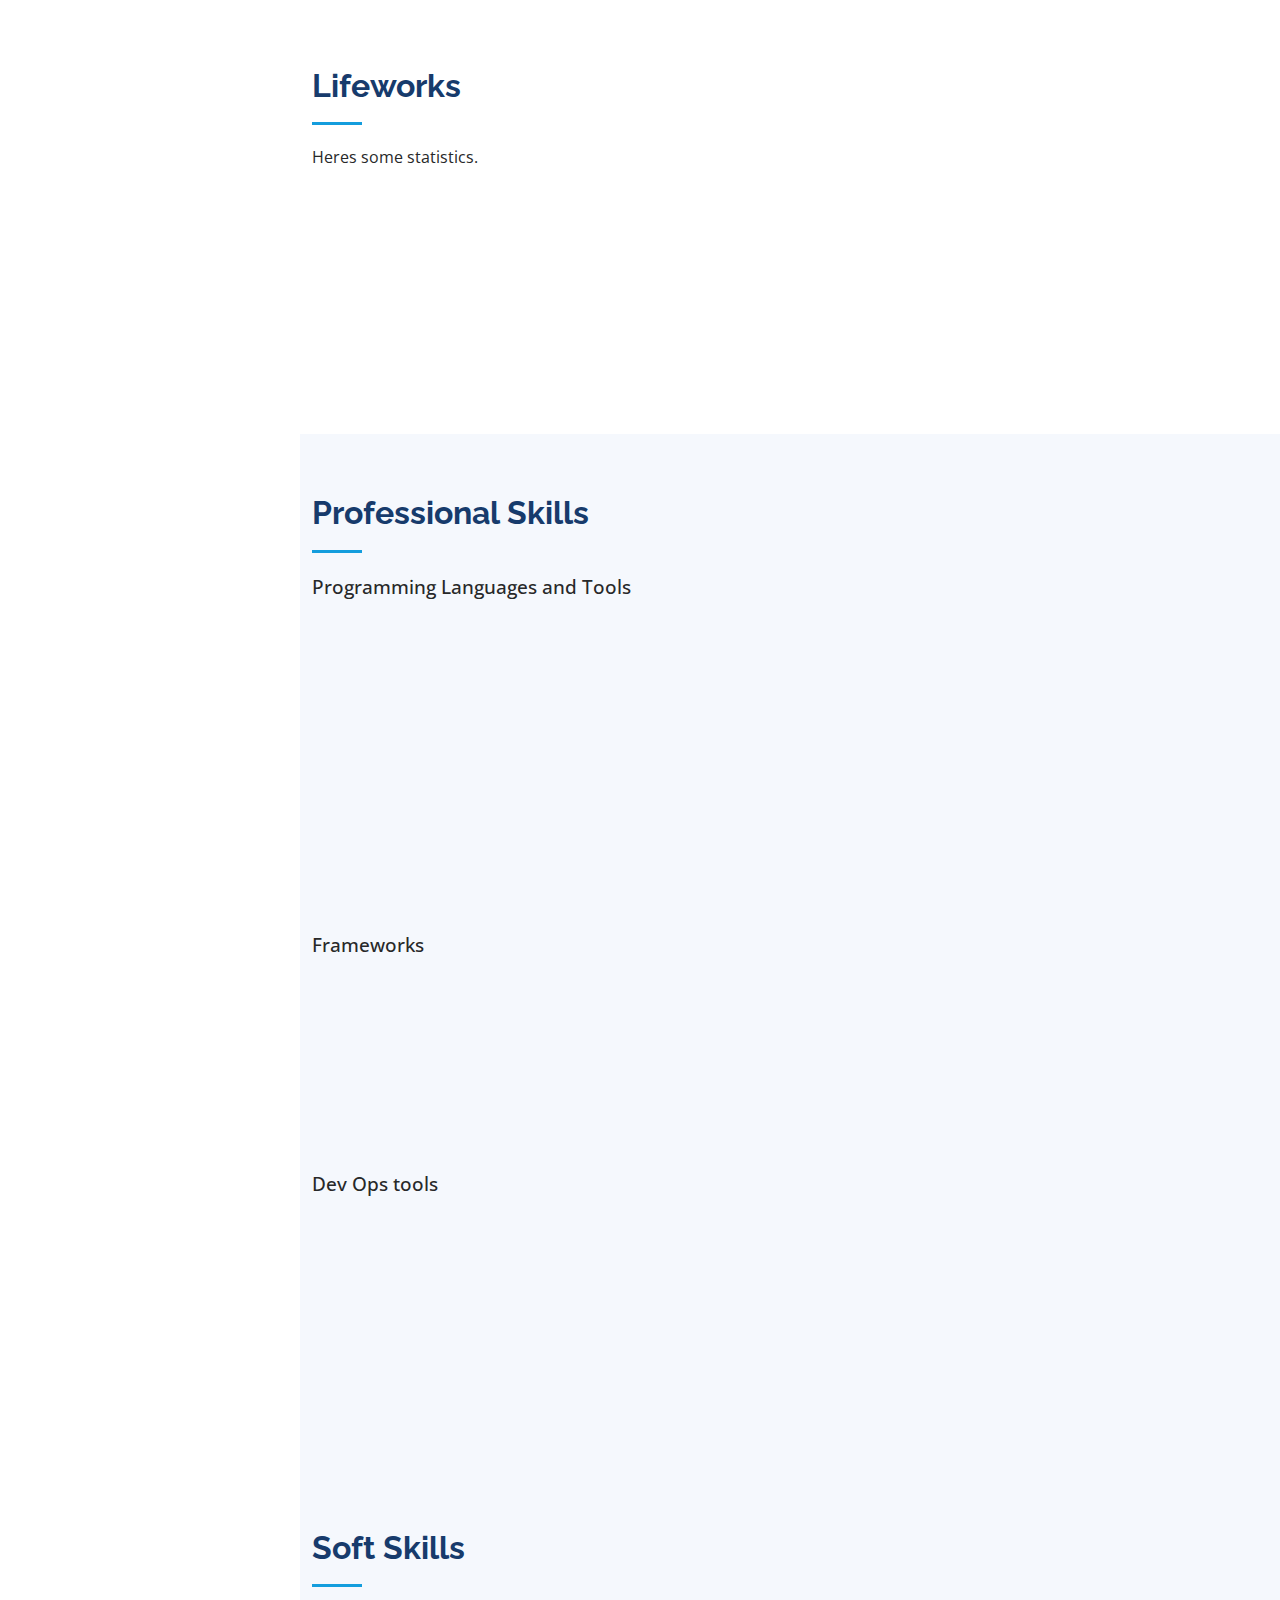
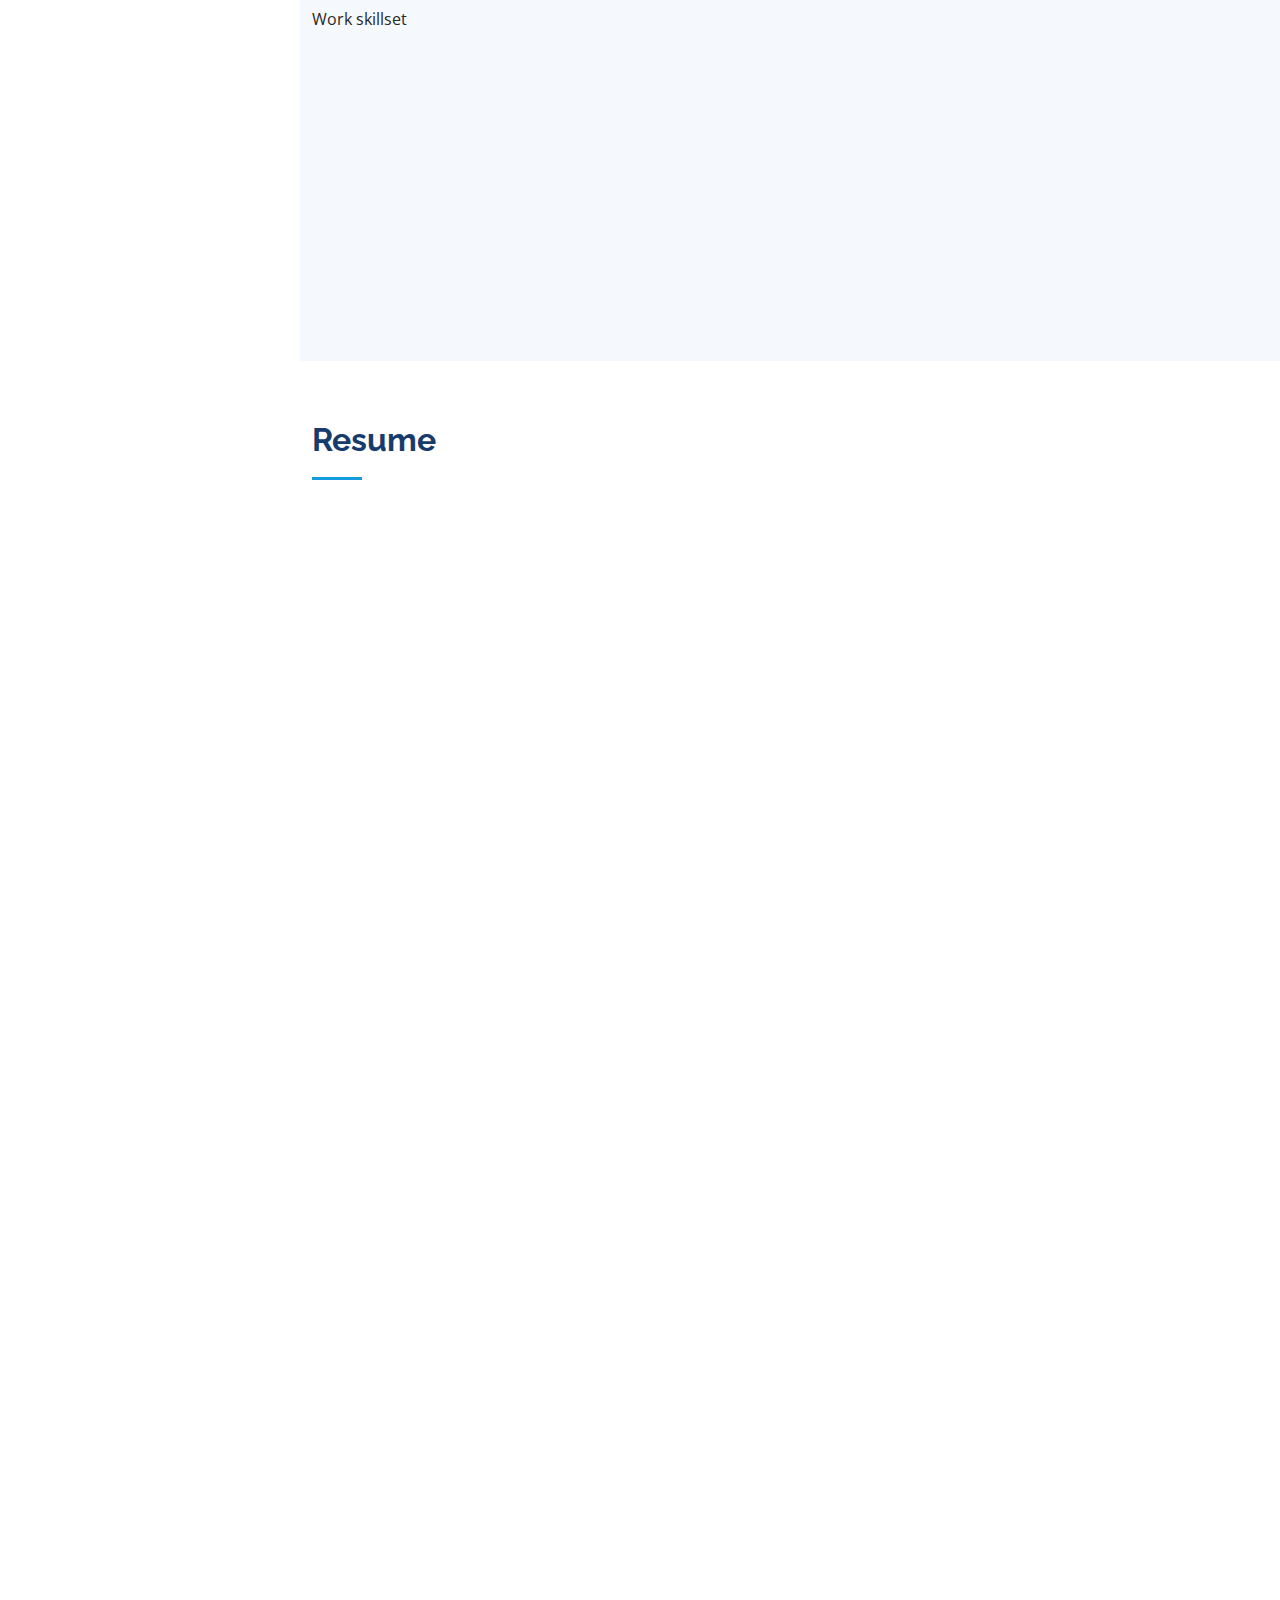
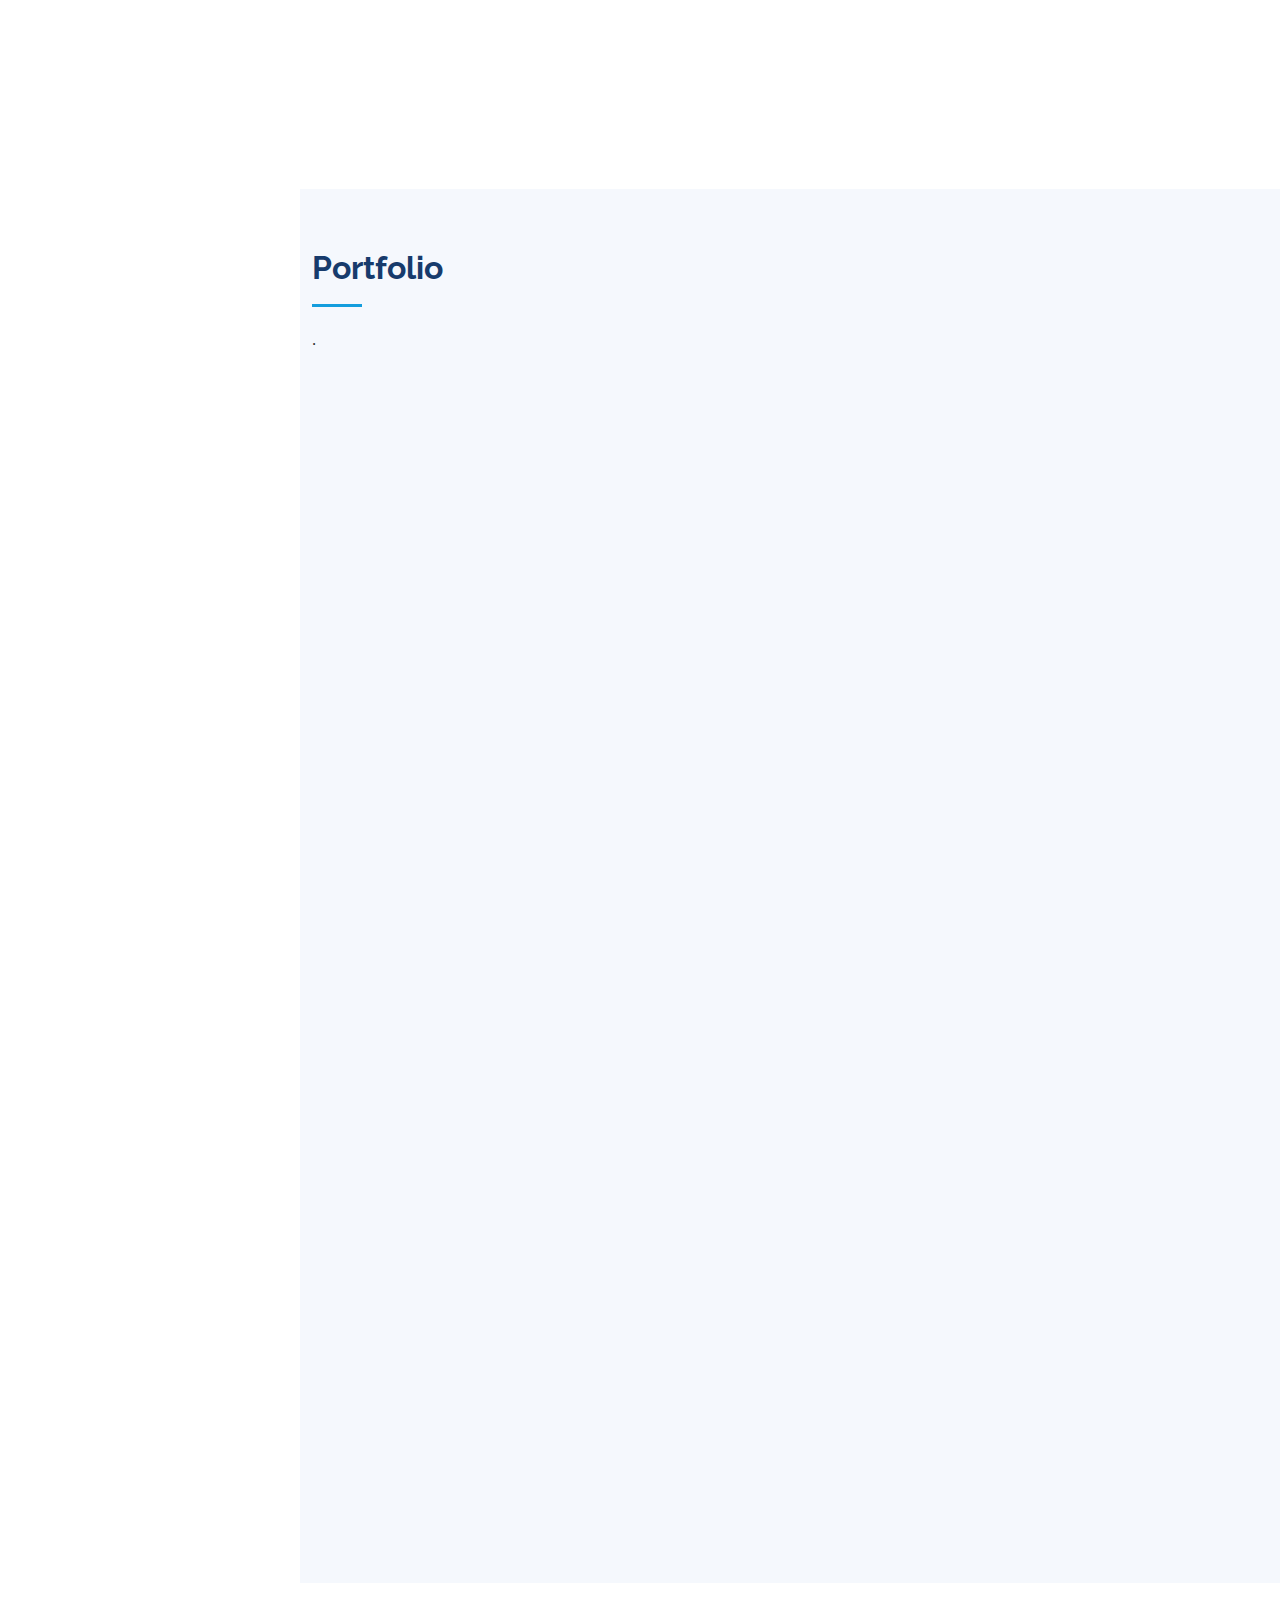
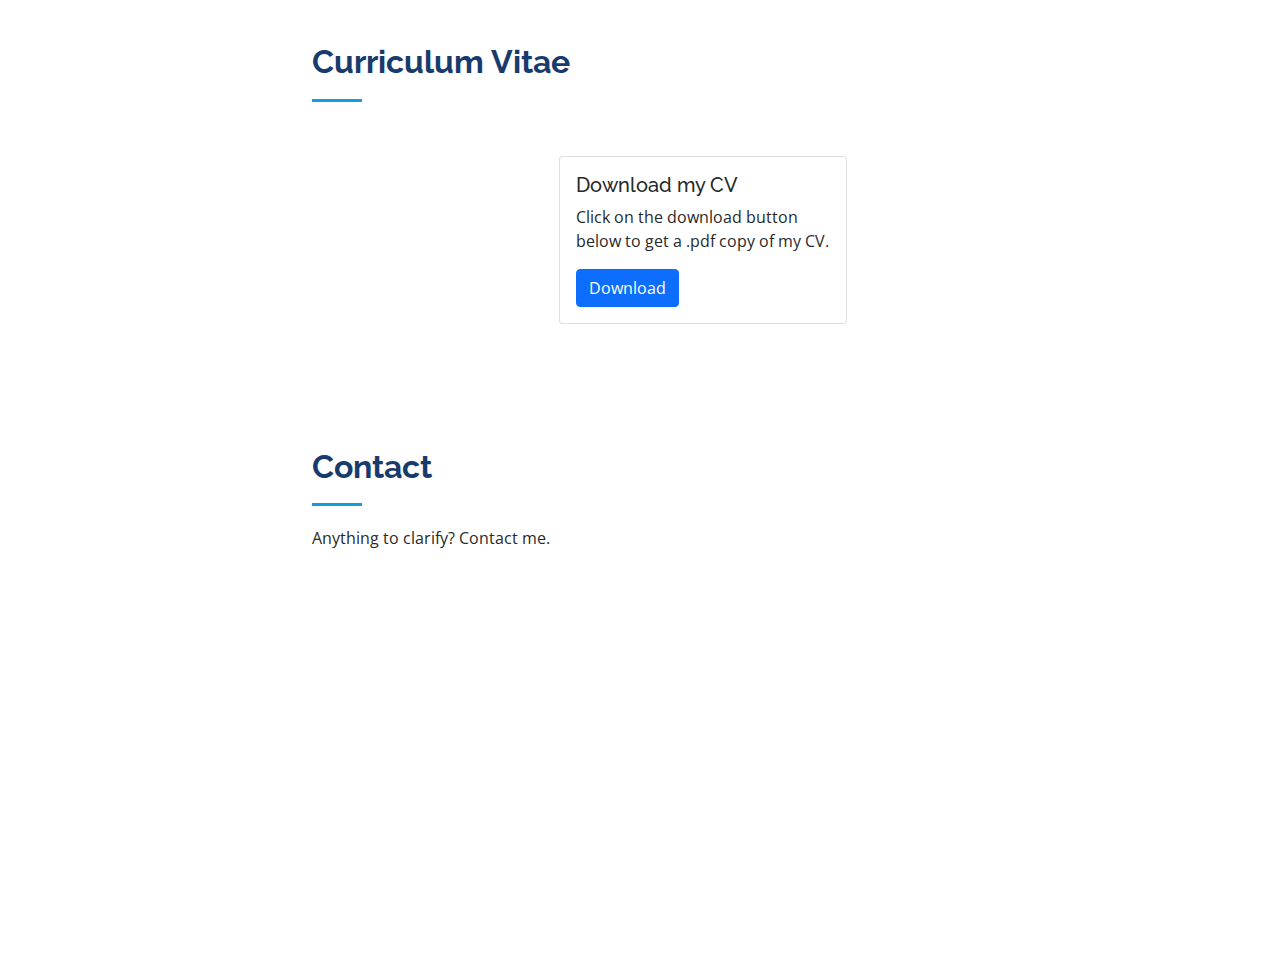
==== commit 05759802: "update 2024.01.01.2" ====
--- a/index.html
+++ b/index.html
@@ -132,7 +132,7 @@
           <div class="col-lg-3 col-md-6 d-md-flex align-items-md-stretch" data-aos="fade-up">
             <div class="count-box">
               <i class="bi bi-emoji-smile"></i>
-              <span data-purecounter-start="0" data-purecounter-end="7" data-purecounter-duration="1" class="purecounter"></span>
+              <span data-purecounter-start="0" data-purecounter-end="9" data-purecounter-duration="1" class="purecounter"></span>
               <p><strong>Happy Clients</strong></p>
             </div>
           </div>
@@ -140,7 +140,7 @@
           <div class="col-lg-3 col-md-6 d-md-flex align-items-md-stretch" data-aos="fade-up" data-aos-delay="100">
             <div class="count-box">
               <i class="bi bi-journal-richtext"></i>
-              <span data-purecounter-start="0" data-purecounter-end="12" data-purecounter-duration="1" class="purecounter"></span>
+              <span data-purecounter-start="0" data-purecounter-end="16" data-purecounter-duration="1" class="purecounter"></span>
               <p><strong>Projects</strong></p>
             </div>
           </div>
@@ -156,7 +156,7 @@
           <div class="col-lg-3 col-md-6 d-md-flex align-items-md-stretch" data-aos="fade-up" data-aos-delay="300">
             <div class="count-box">
               <i class="bi bi-people"></i>
-              <span data-purecounter-start="0" data-purecounter-end="15000" data-purecounter-duration="1" class="purecounter"></span><h2 class="stat-count">+</h2>
+              <span data-purecounter-start="0" data-purecounter-end="25000" data-purecounter-duration="1" class="purecounter"></span><h2 class="stat-count">+</h2>
               <p><strong>Lines of code</strong></p>
             </div>
           </div>
@@ -517,36 +517,7 @@
                 
               </ul>
             </div>
-            <div class="resume-item">
-              <h4>Developer</h4>
-              <h5>2017 SEP - 2023 JAN</h5>
-              <p><em>TCK Solutions</em></p>
-              <ul>
-                <li>Web applications development</li>
-                <li>Project management</li>
-                <li>Application marketing and branding strategy creation</li>
-              </ul>
-            </div>
-            <div class="resume-item">
-              <h4>Platforms Specialist</h4>
-              <h5>2022 JAN - 2022 JUN</h5>
-              <p><em>AIESEC in Colombo South </em></p>
-              <ul>
-                <li>Web sites development</li>
-                <li>CRM development</li>
-              </ul>
-            </div>
-            
-            <div class="resume-item">
-              <h4>Software Developer</h4>
-              <h5>2022 AUG - 2023 JAN</h5>
-              <p><em>AIESEC Sri Lanka </em></p>
-              <ul>
-                <li>ASL Vault</li>
-                <li>Document Management System</li>
-              </ul>
-            </div>
-            
+
             <div class="resume-item">
               <h4>Embedded Systems Developer</h4>
               <h5>2022 DEC - Present</h5>
@@ -558,6 +529,38 @@
                 <li>ROS Based SLAM Robot</li>
               </ul>
             </div>
+
+            <div class="resume-item">
+              <h4>Developer</h4>
+              <h5>2017 SEP - 2023 JAN</h5>
+              <p><em>TCK Solutions</em></p>
+              <ul>
+                <li>Web applications development</li>
+                <li>Project management</li>
+                <li>Application marketing and branding strategy creation</li>
+              </ul>
+            </div>
+            <div class="resume-item">
+              <h4>Platforms Specialist</h4>
+              <h5>2022 JAN - 2022 JUN</h5>
+              <p><em>AIESEC in Colombo South </em></p>
+              <ul>
+                <li>Web sites development</li>
+                <li>CRM development</li>
+              </ul>
+            </div>
+            
+            <div class="resume-item">
+              <h4>Software Developer</h4>
+              <h5>2022 AUG - 2023 JAN</h5>
+              <p><em>AIESEC Sri Lanka </em></p>
+              <ul>
+                <li>ASL Vault</li>
+                <li>Document Management System</li>
+              </ul>
+            </div>
+            
+            
             
           </div>
         </div>
@@ -748,7 +751,7 @@
   <footer id="footer">
     <div class="container">
       <div class="copyright">
-        &copy; Copyright <strong><span>HyperCube 2023</span></strong>
+        &copy; Copyright <strong><span>Lakmina Pramodya Gamage</span></strong>
       </div>
       <div class="credits">
   
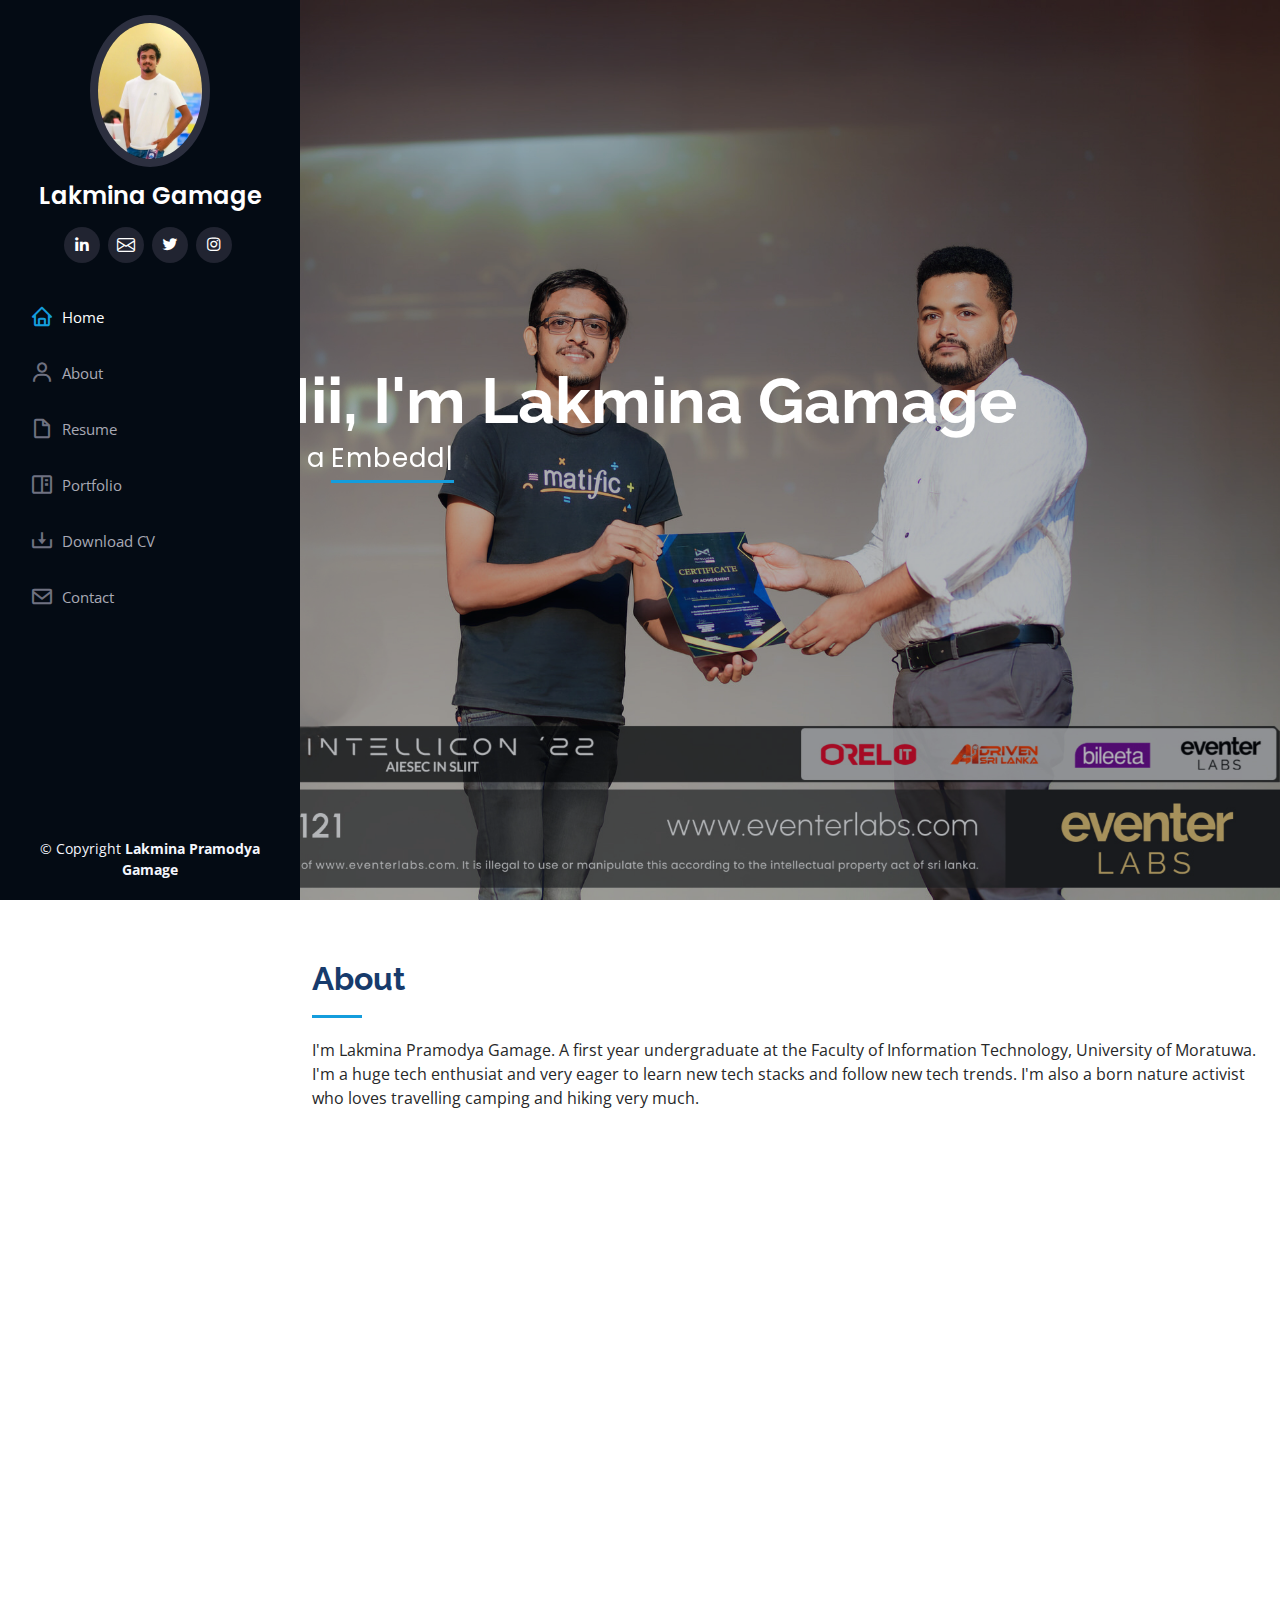
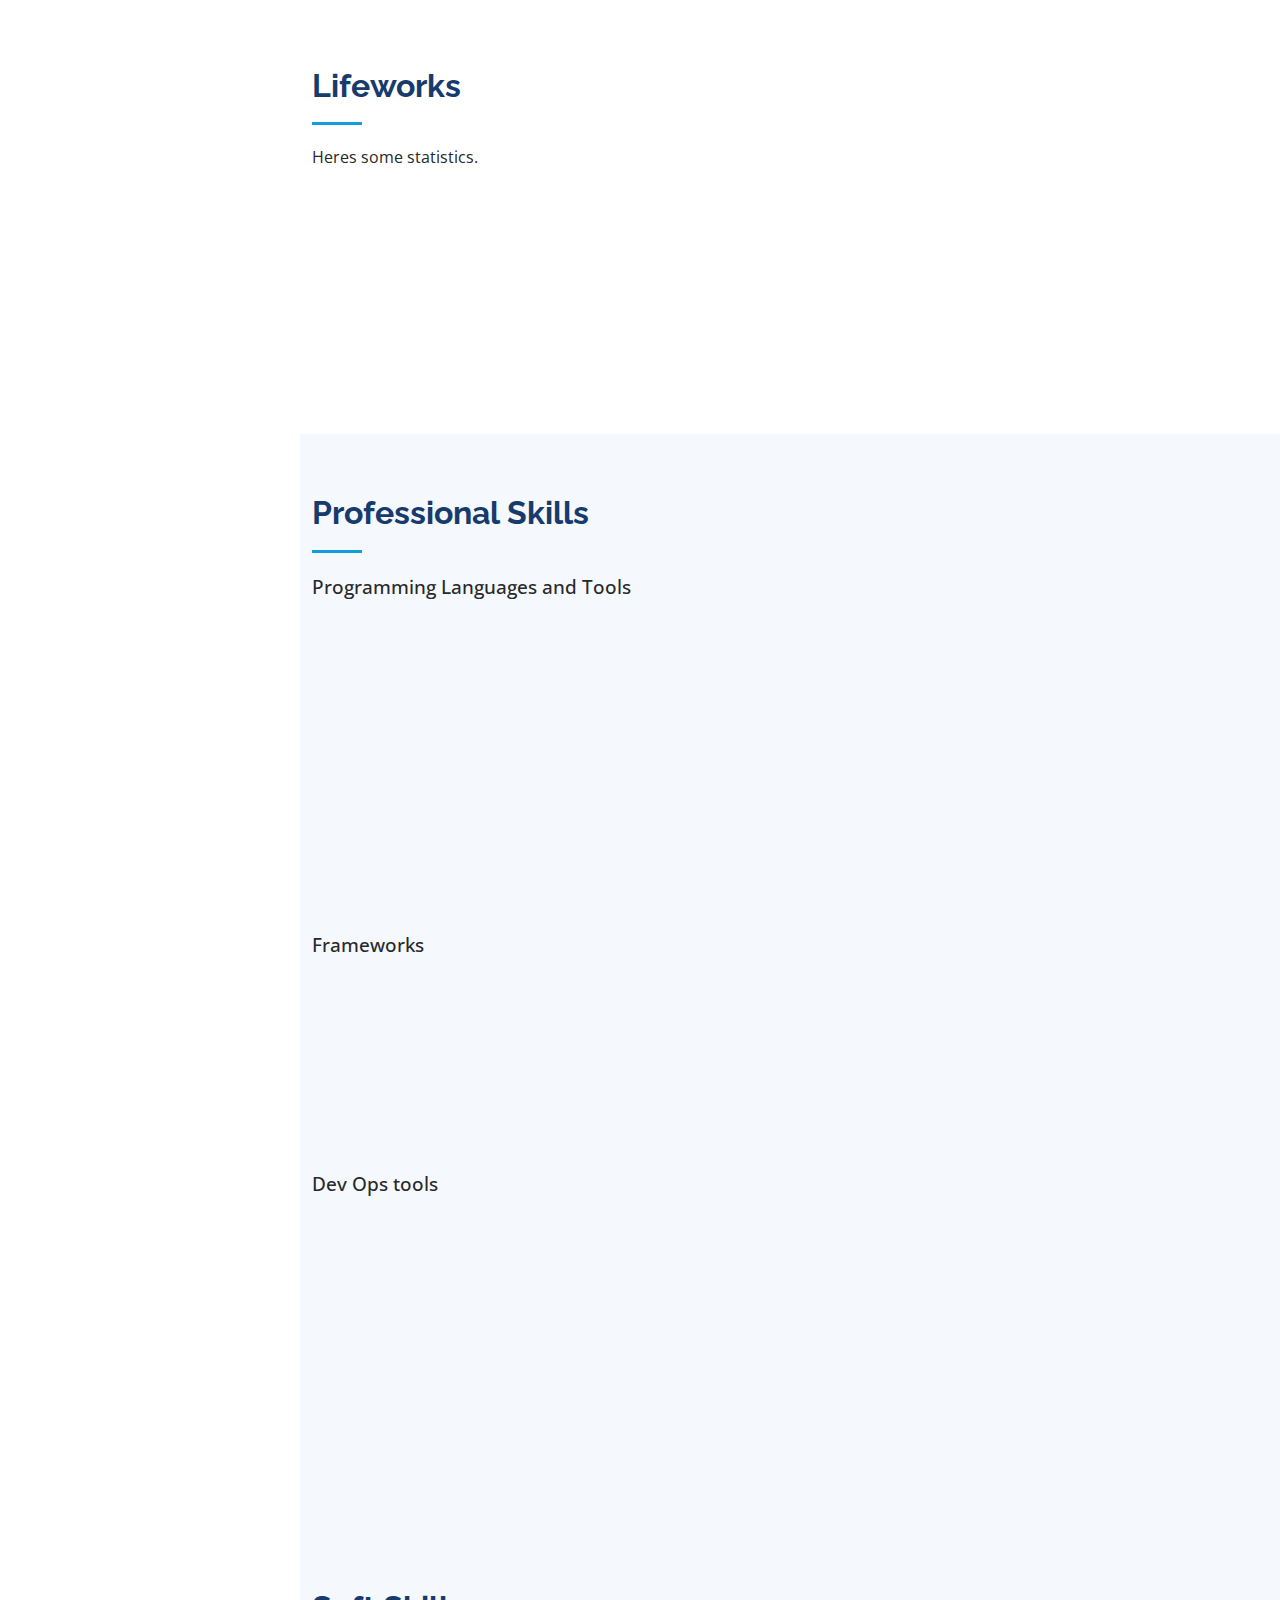
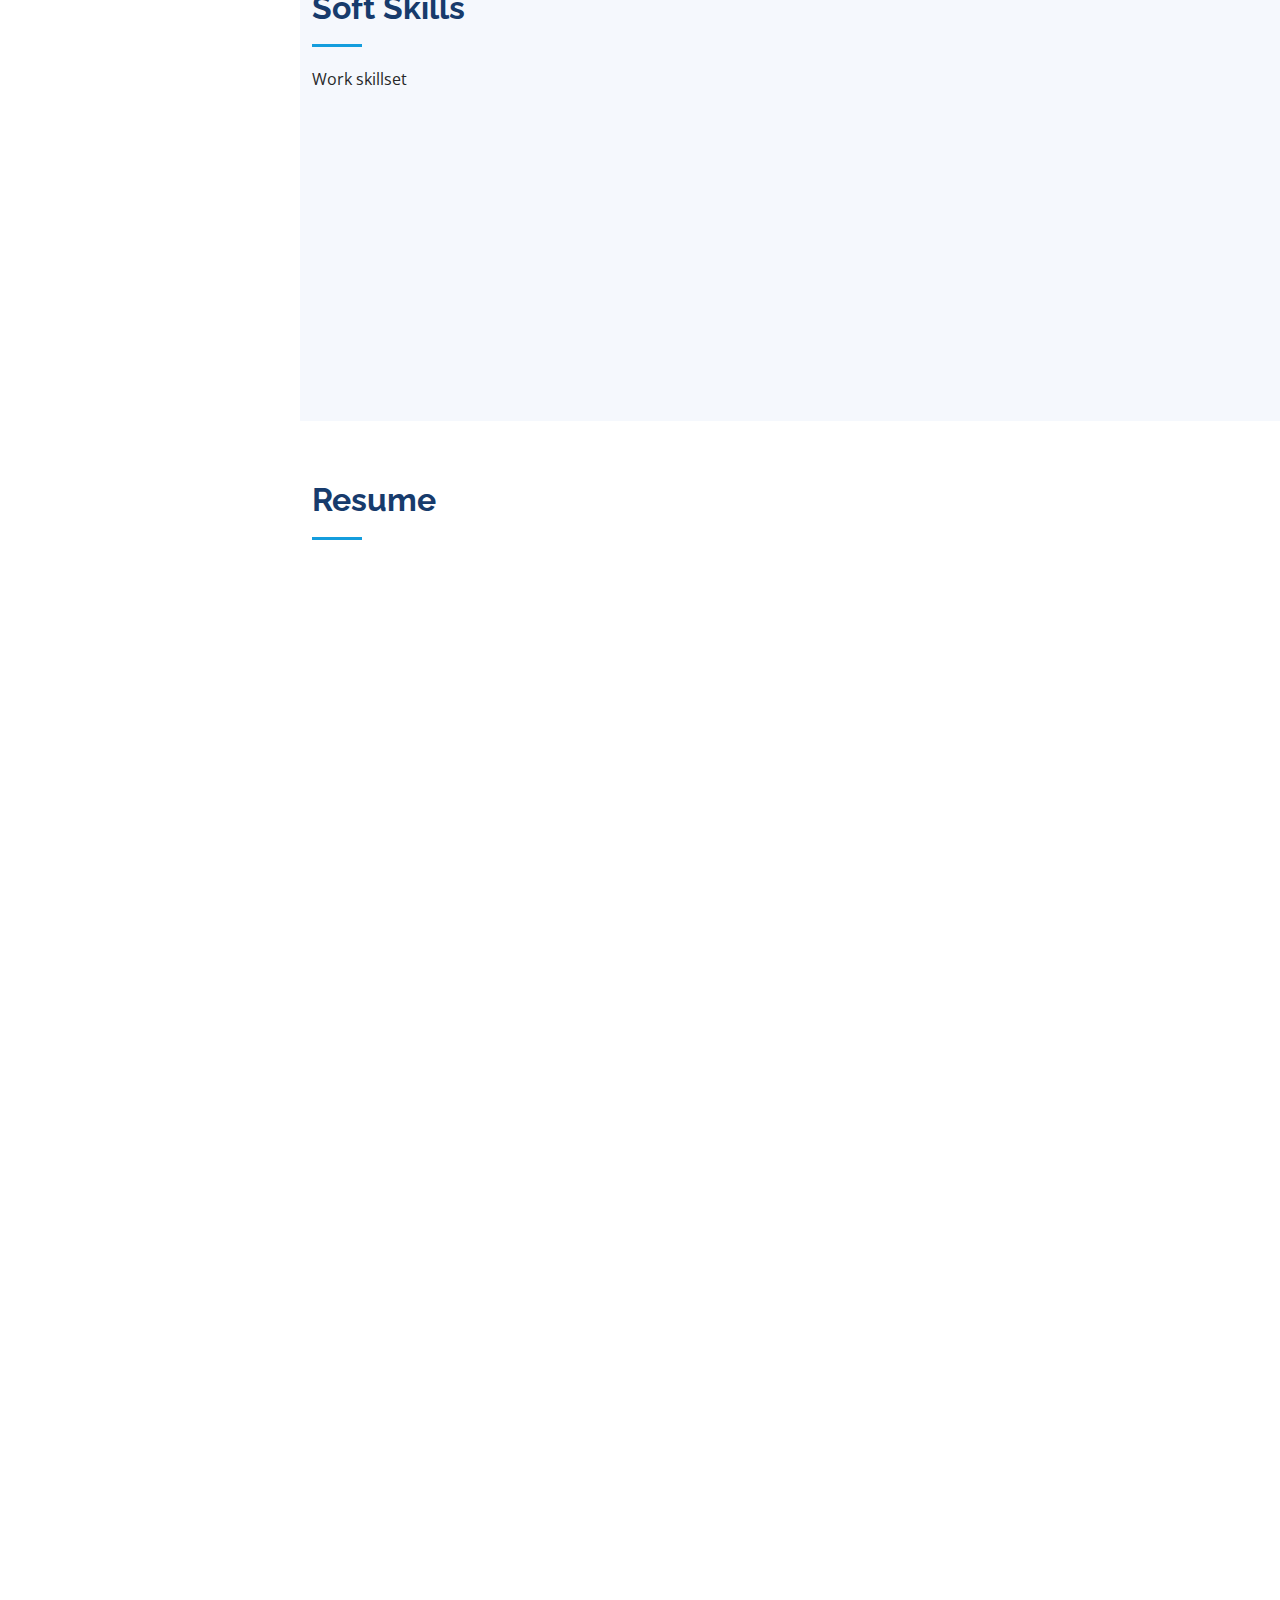
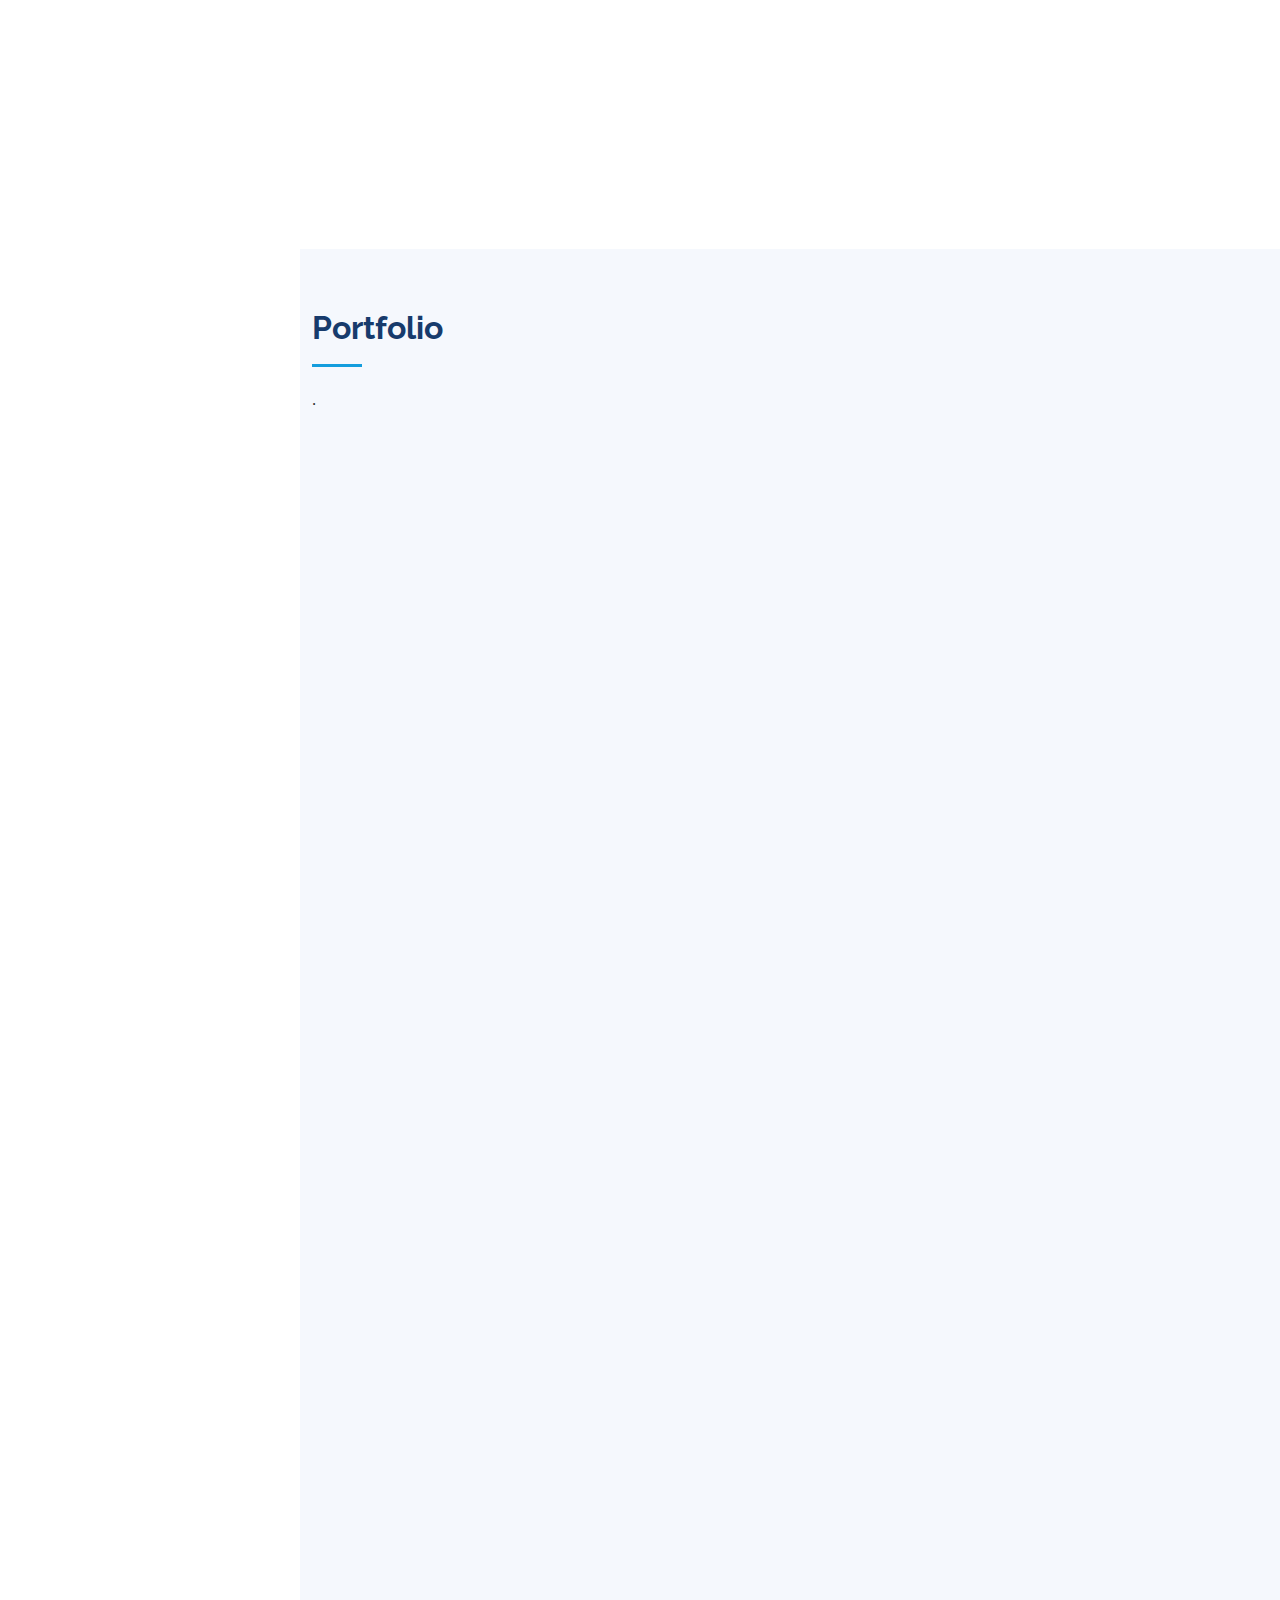
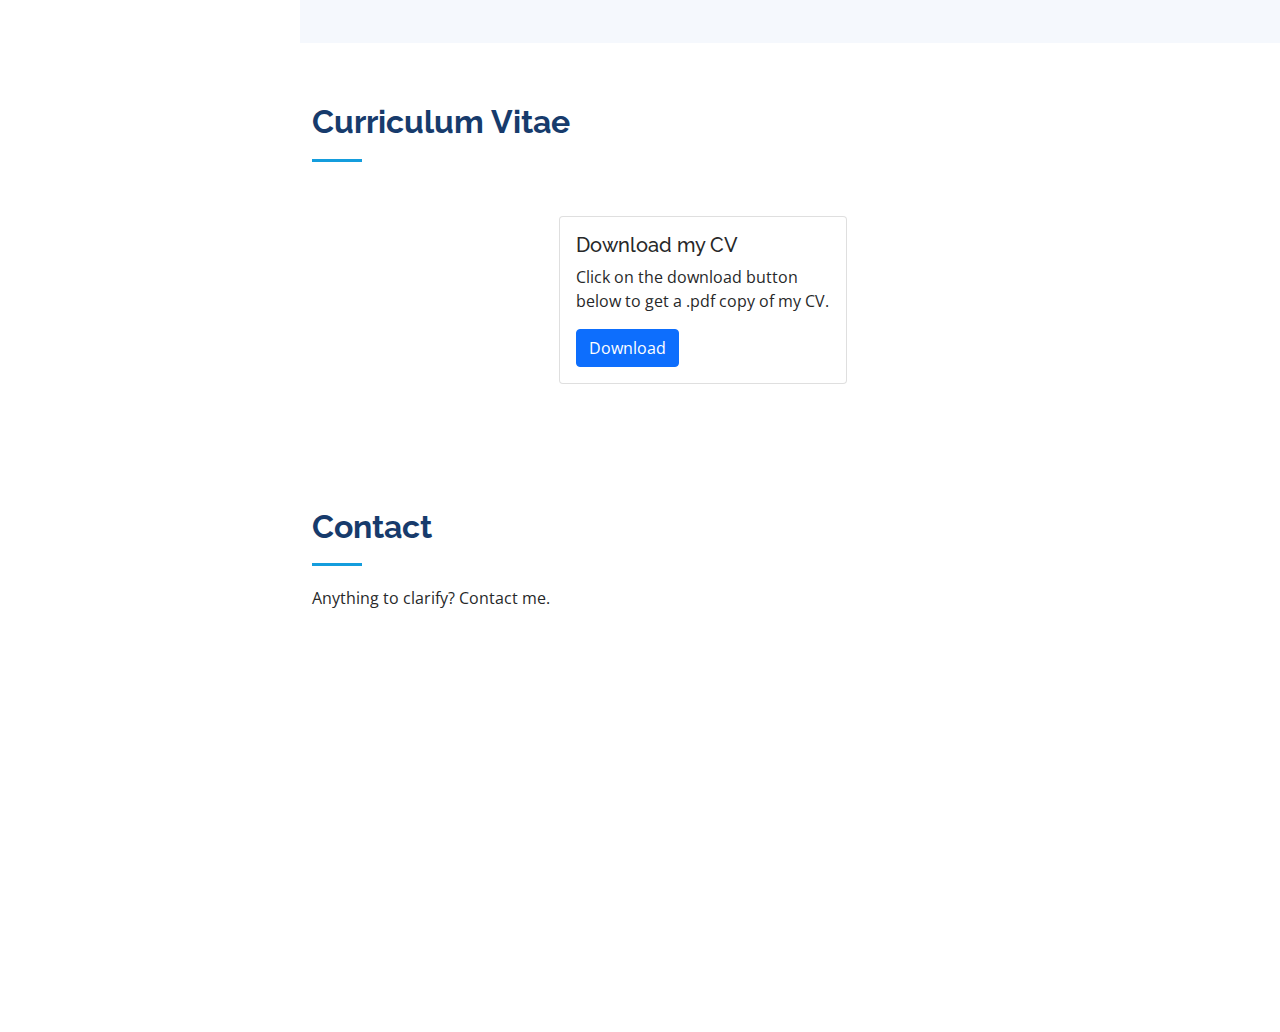
==== commit 245d7179: "update 02.01.2024" ====
--- a/index.html
+++ b/index.html
@@ -193,7 +193,7 @@
             </div>
 
             <div class="progress">
-              <span class="skill">Java <i class="val">80%</i></span>
+              <span class="skill">Java <i class="val">90%</i></span>
               <div class="progress-bar-wrap">
                 <div class="progress-bar" role="progressbar" aria-valuenow="80" aria-valuemin="0" aria-valuemax="100"></div>
               </div>
@@ -258,14 +258,14 @@
           <div class="col-lg-6" data-aos="fade-up">
 
             <div class="progress">
-              <span class="skill">React Native Framework <i class="val">80%</i></span>
+              <span class="skill">React Native Framework <i class="val">90%</i></span>
               <div class="progress-bar-wrap">
                 <div class="progress-bar" role="progressbar" aria-valuenow="80" aria-valuemin="0" aria-valuemax="100"></div>
               </div>
             </div>
 
             <div class="progress">
-              <span class="skill">NextJS Framework <i class="val">70%</i></span>
+              <span class="skill">NextJS Framework <i class="val">85%</i></span>
               <div class="progress-bar-wrap">
                 <div class="progress-bar" role="progressbar" aria-valuenow="70" aria-valuemin="0" aria-valuemax="100"></div>
               </div>
@@ -332,7 +332,7 @@
           <div class="col-lg-6" data-aos="fade-up">
 
             <div class="progress">
-              <span class="skill">NginX/Apache Linux Shared Deployment<i class="val">90%</i></span>
+              <span class="skill">NginX/Apache<i class="val">90%</i></span>
               <div class="progress-bar-wrap">
                 <div class="progress-bar" role="progressbar" aria-valuenow="90" aria-valuemin="0" aria-valuemax="100"></div>
               </div>
@@ -346,11 +346,18 @@
             </div>
 
             <div class="progress">
-              <span class="skill">AWS <i class="val">60%</i></span>
+              <span class="skill">AWS <i class="val">70%</i></span>
               <div class="progress-bar-wrap">
                 <div class="progress-bar" role="progressbar" aria-valuenow="60" aria-valuemin="0" aria-valuemax="100"></div>
               </div>
             </div>
+
+            <div class="progress">
+              <span class="skill">Azure DevOps <i class="val">80%</i></span>
+              <div class="progress-bar-wrap">
+                <div class="progress-bar" role="progressbar" aria-valuenow="60" aria-valuemin="0" aria-valuemax="100"></div>
+              </div>
+            </div>
             
             
             
@@ -360,14 +367,14 @@
           <div class="col-lg-6" data-aos="fade-up" data-aos-delay="100">
 
             <div class="progress">
-              <span class="skill">Azure <i class="val">60%</i></span>
+              <span class="skill">Azure <i class="val">70%</i></span>
               <div class="progress-bar-wrap">
                 <div class="progress-bar" role="progressbar" aria-valuenow="60" aria-valuemin="0" aria-valuemax="100"></div>
               </div>
             </div>
 
             <div class="progress">
-              <span class="skill">Firebase <i class="val">70%</i></span>
+              <span class="skill">Firebase <i class="val">90%</i></span>
               <div class="progress-bar-wrap">
                 <div class="progress-bar" role="progressbar" aria-valuenow="70" aria-valuemin="0" aria-valuemax="100"></div>
               </div>
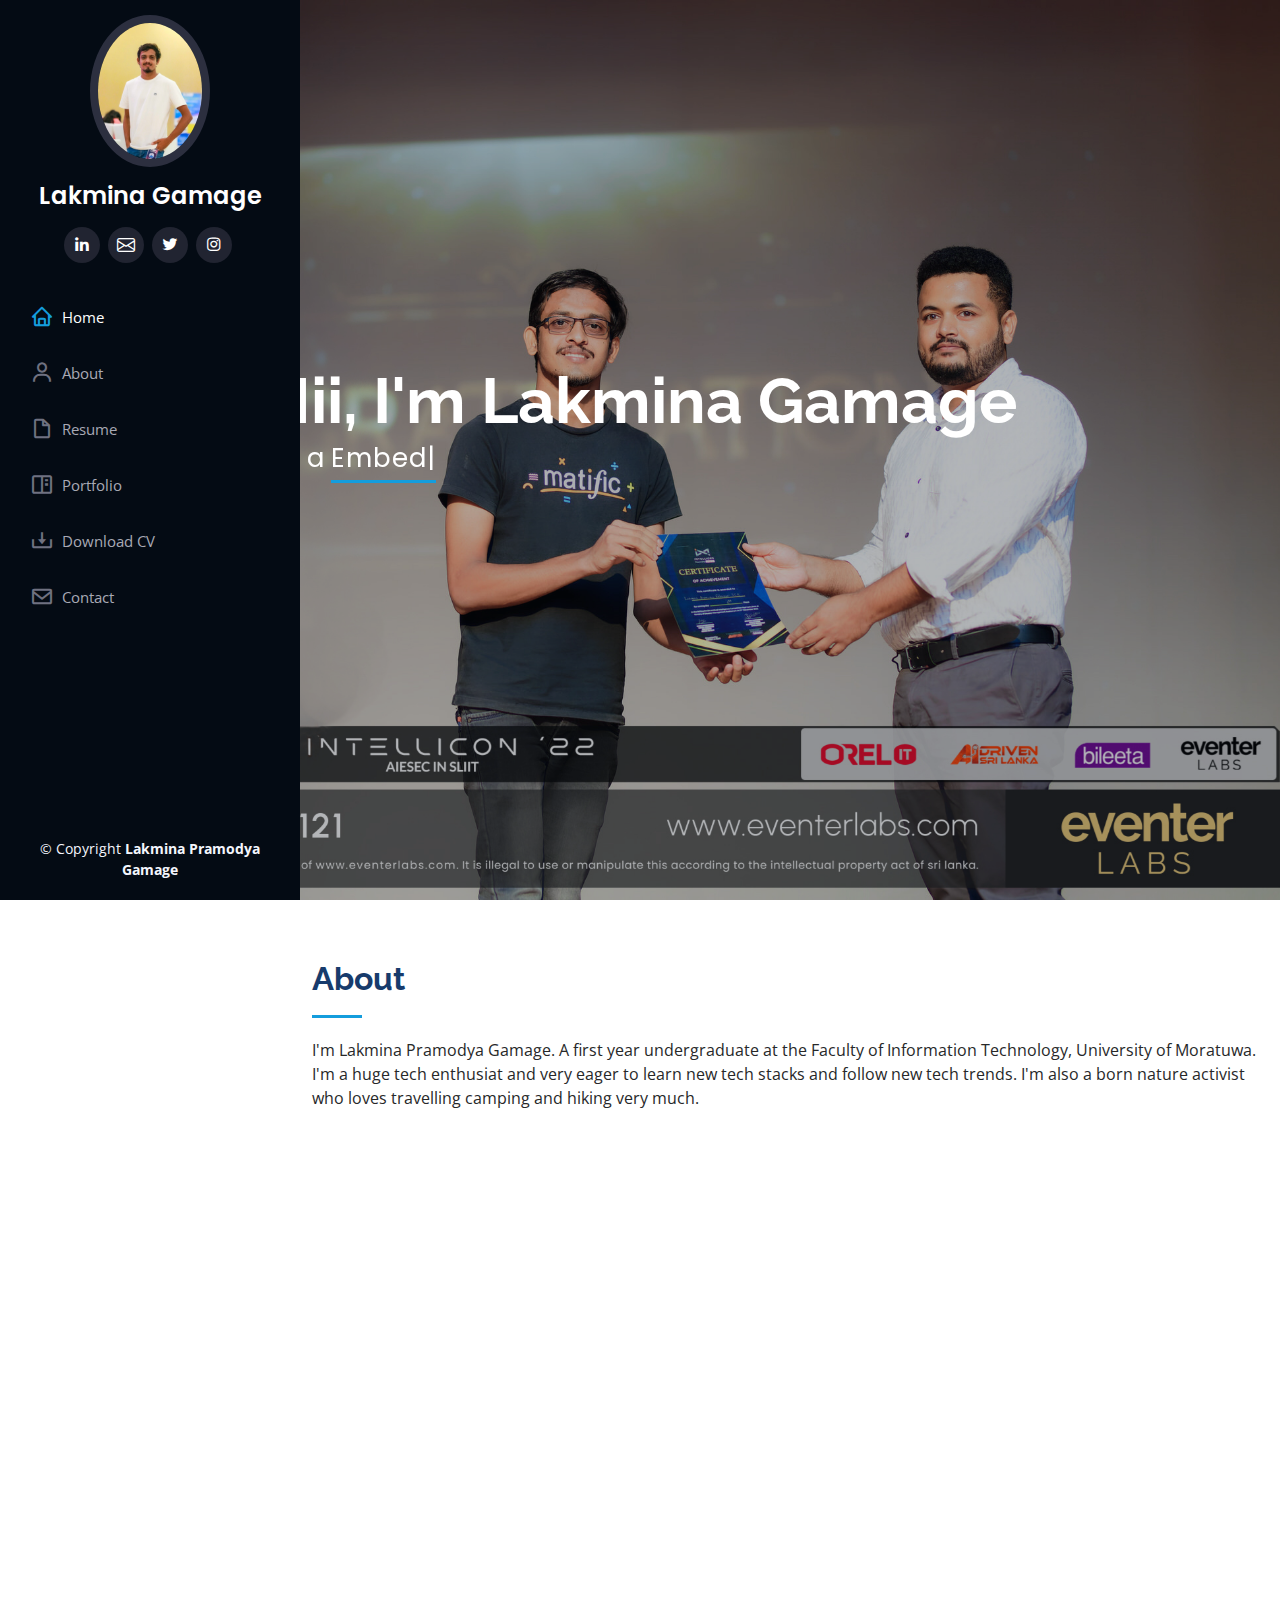
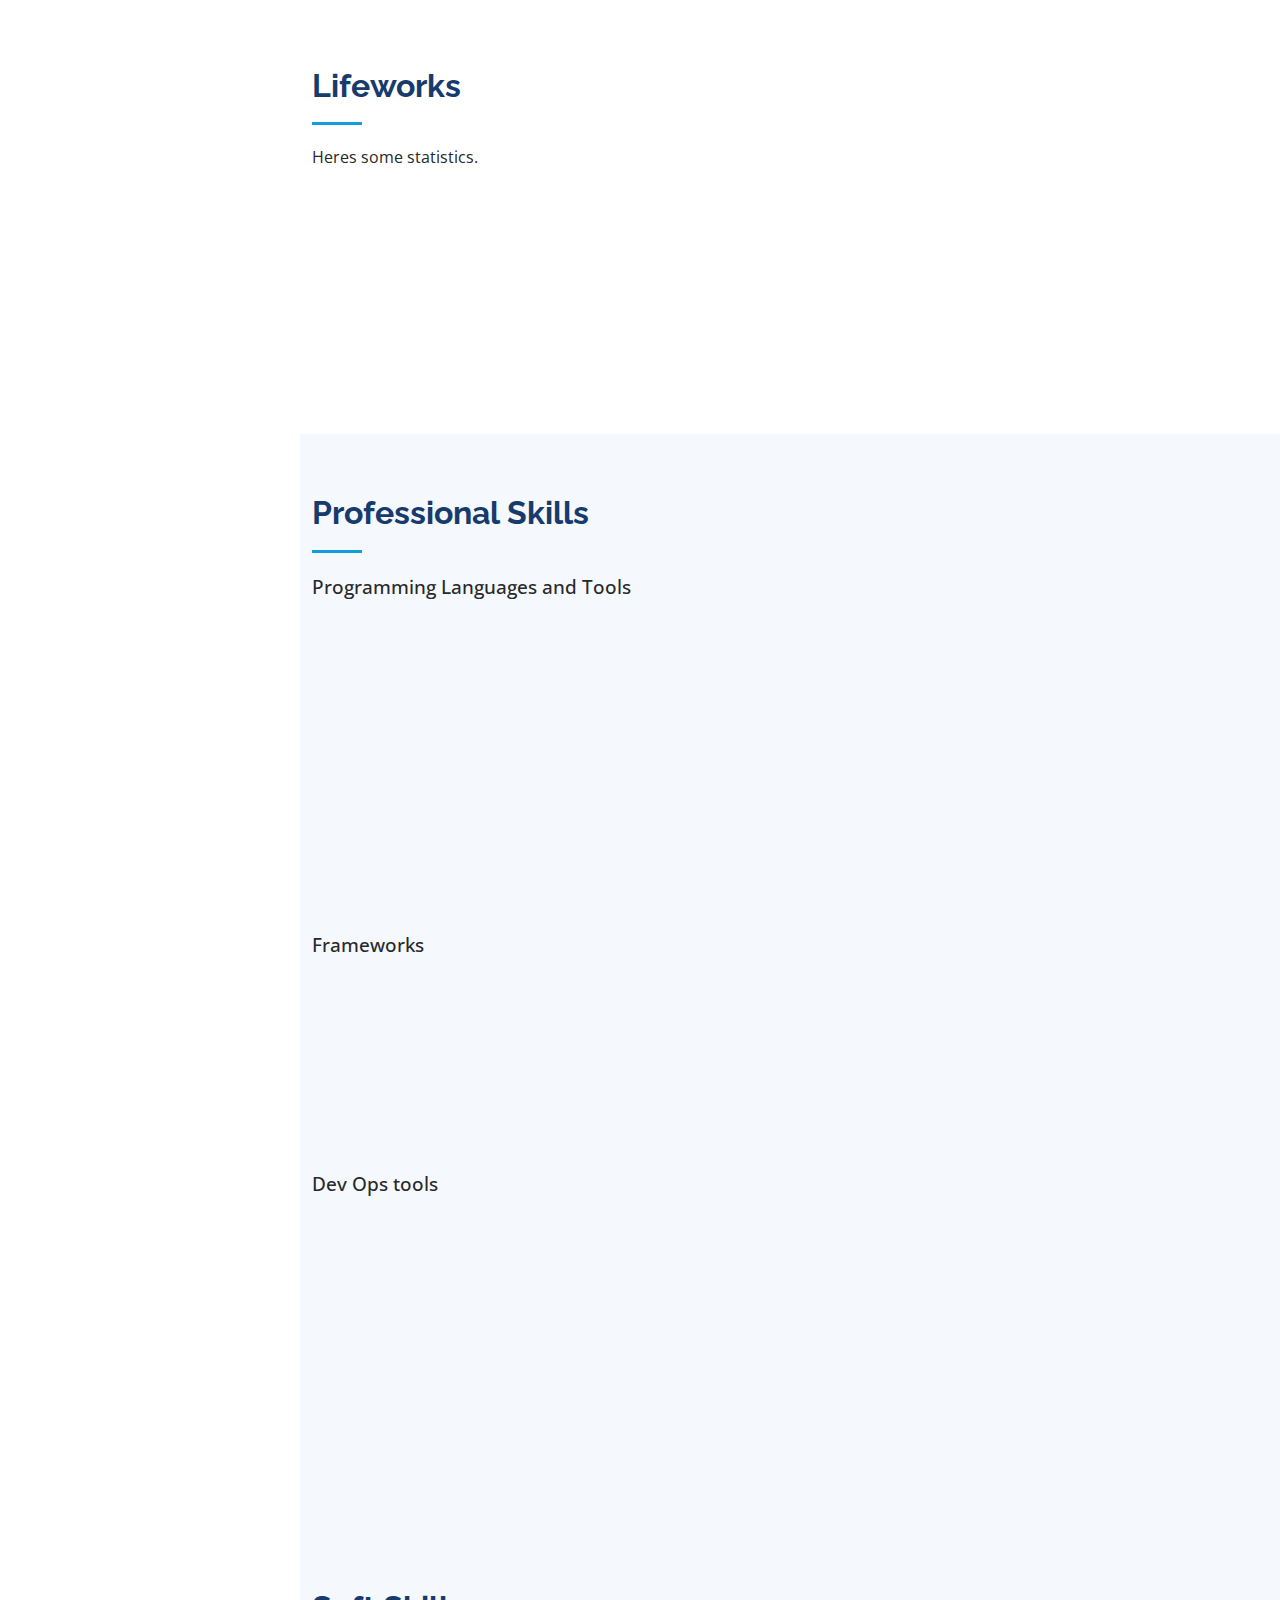
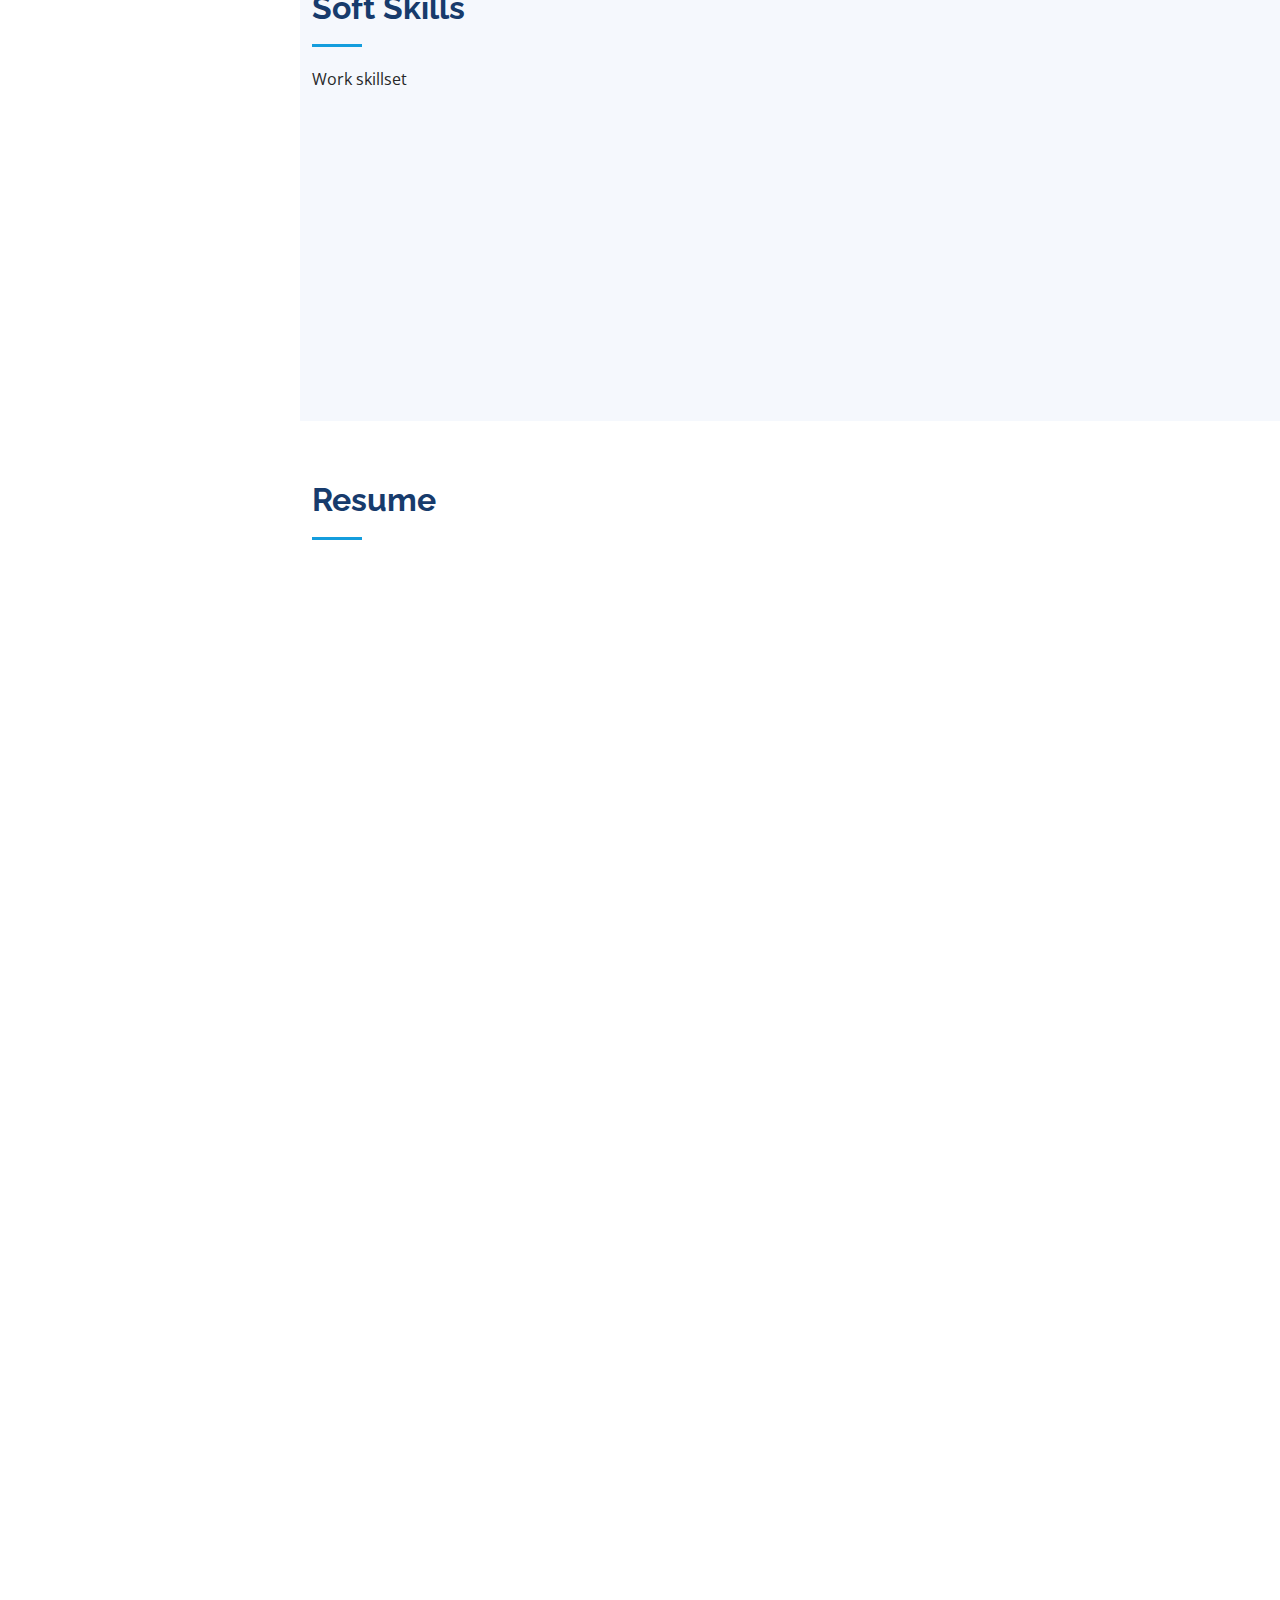
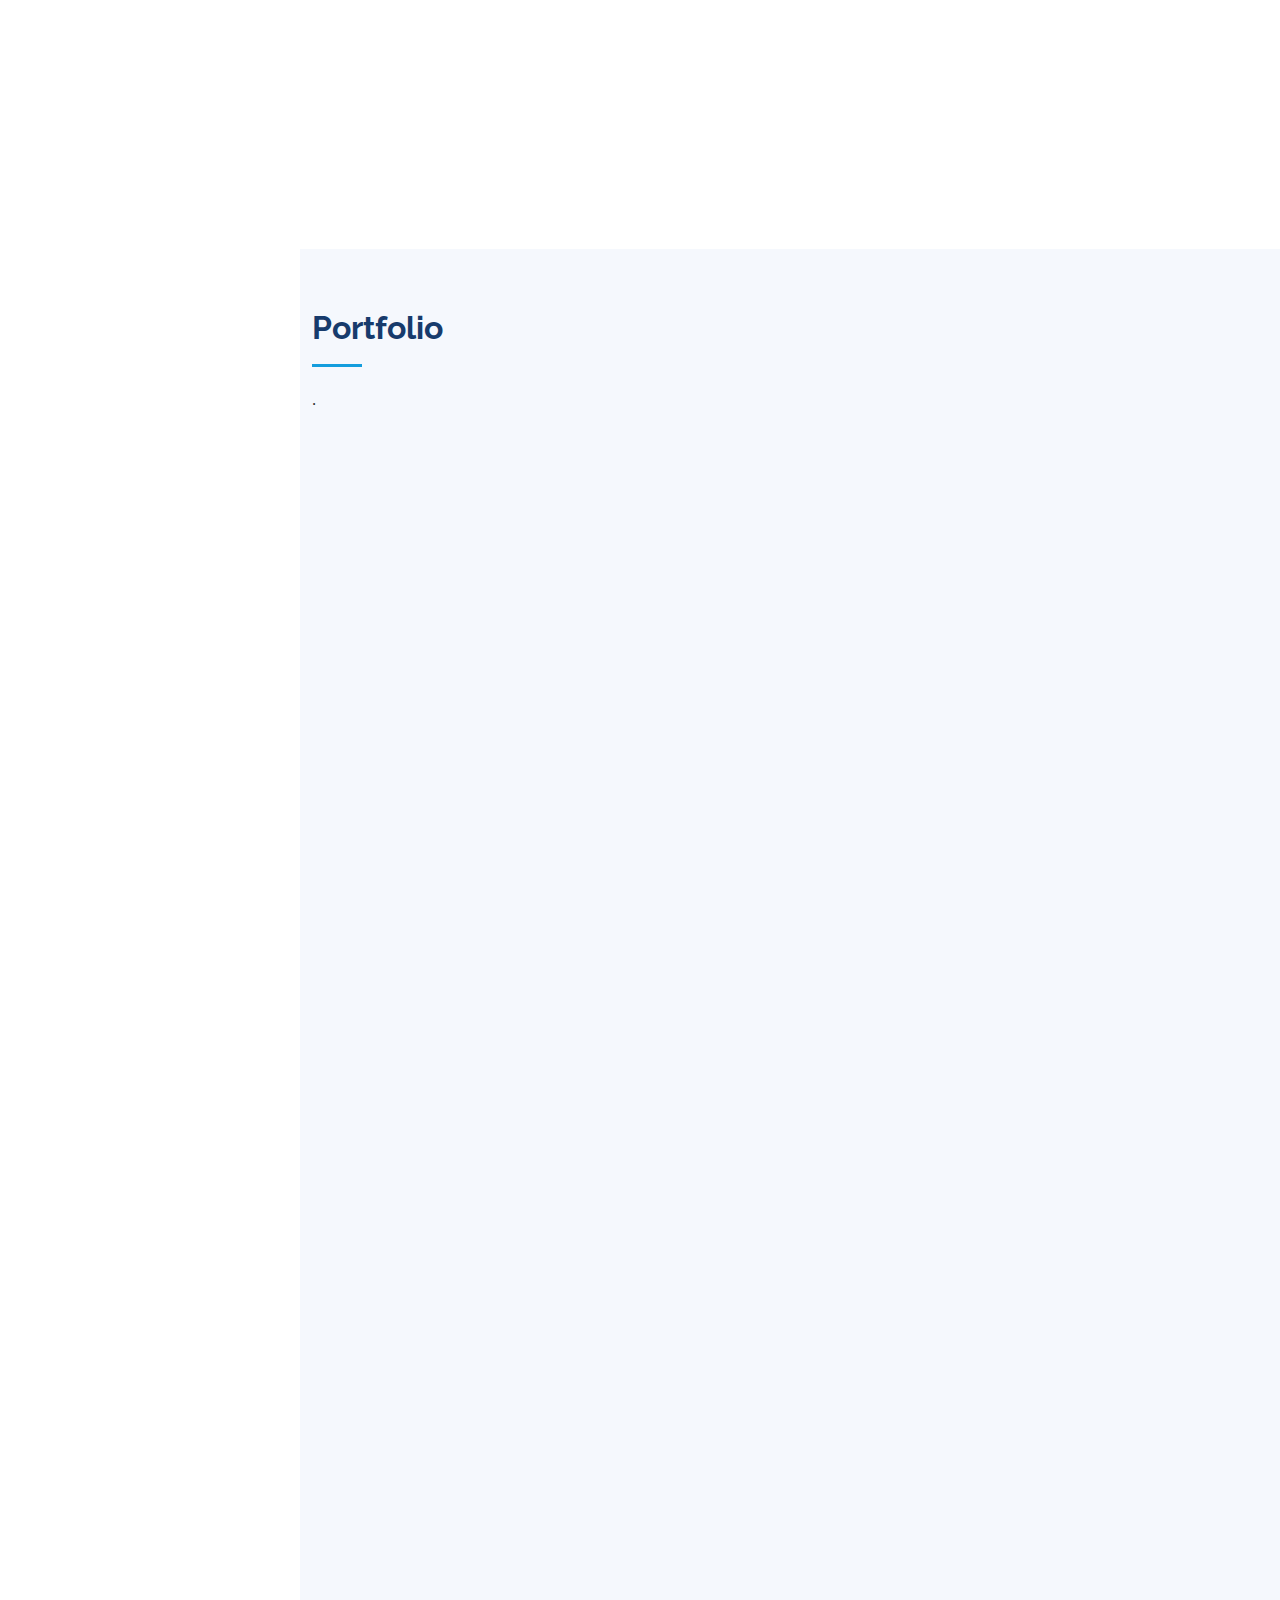
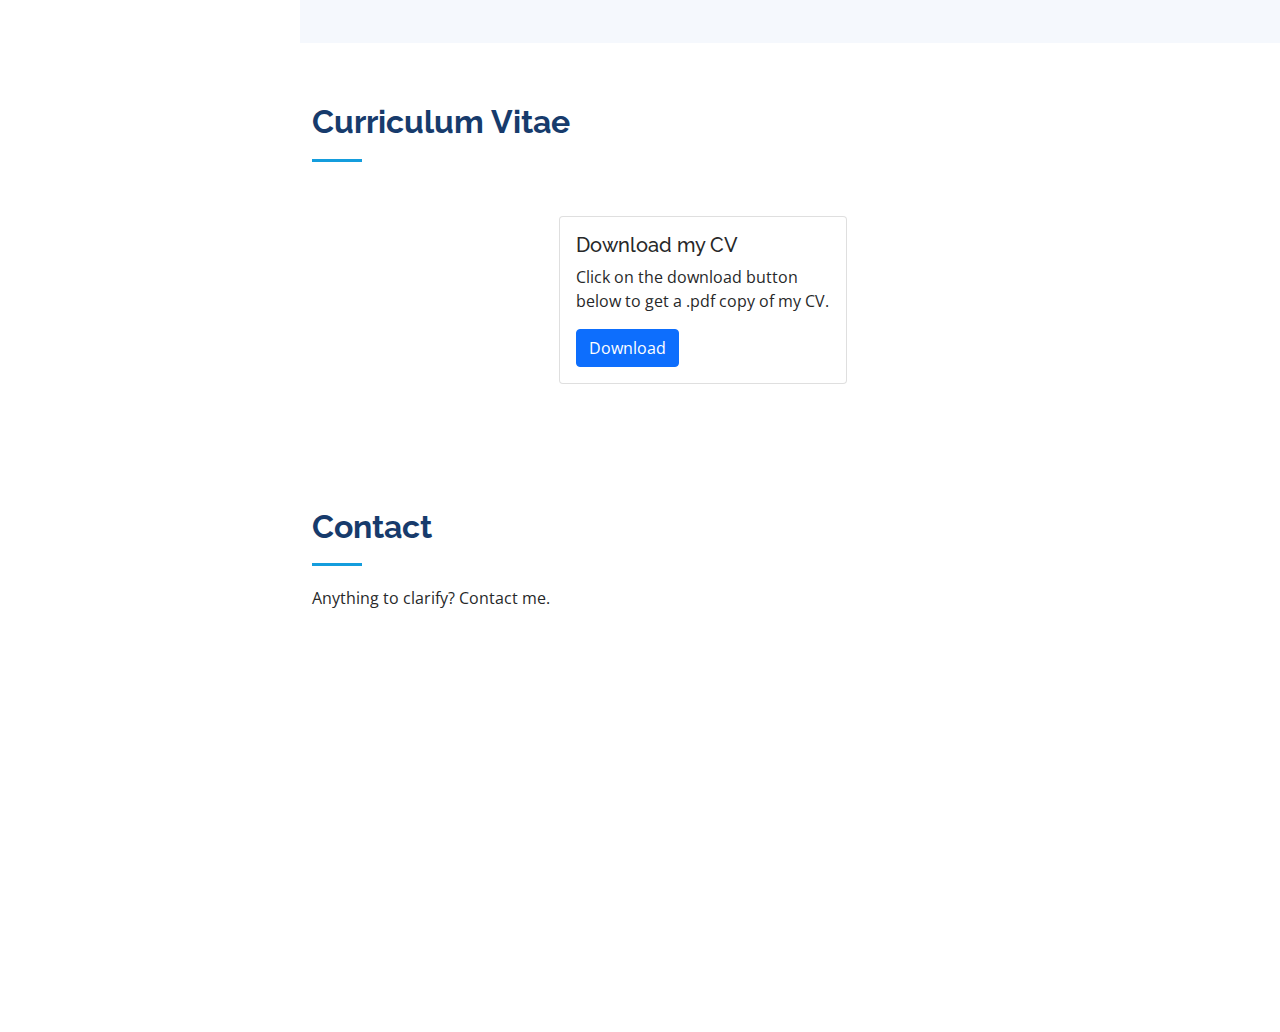
==== commit 758e52b8: "update 01.02.2024" ====
--- a/index.html
+++ b/index.html
@@ -195,188 +195,188 @@
             <div class="progress">
               <span class="skill">Java <i class="val">90%</i></span>
               <div class="progress-bar-wrap">
+                <div class="progress-bar" role="progressbar" aria-valuenow="90" aria-valuemin="0" aria-valuemax="100"></div>
+              </div>
+            </div>
+            
+            <div class="progress">
+              <span class="skill">Embedded C <i class="val">85%</i></span>
+              <div class="progress-bar-wrap">
+                <div class="progress-bar" role="progressbar" aria-valuenow="85" aria-valuemin="0" aria-valuemax="100"></div>
+              </div>
+            </div>
+
+            <div class="progress">
+              <span class="skill">SQL <i class="val">85%</i></span>
+              <div class="progress-bar-wrap">
+                <div class="progress-bar" role="progressbar" aria-valuenow="85" aria-valuemin="0" aria-valuemax="100"></div>
+              </div>
+            </div>
+
+          </div>
+
+          <div class="col-lg-6" data-aos="fade-up" data-aos-delay="100">
+
+            <div class="progress">
+              <span class="skill">Digital PCB Design <i class="val">85%</i></span>
+              <div class="progress-bar-wrap">
+                <div class="progress-bar" role="progressbar" aria-valuenow="85" aria-valuemin="0" aria-valuemax="100"></div>
+              </div>
+            </div>
+
+            <div class="progress">
+              <span class="skill">HTML / CSS <i class="val">95%</i></span>
+              <div class="progress-bar-wrap">
+                <div class="progress-bar" role="progressbar" aria-valuenow="95" aria-valuemin="0" aria-valuemax="100"></div>
+              </div>
+            </div>
+
+            <div class="progress">
+              <span class="skill">Digital Design (PS/Canva/XD) <i class="val">80%</i></span>
+              <div class="progress-bar-wrap">
                 <div class="progress-bar" role="progressbar" aria-valuenow="80" aria-valuemin="0" aria-valuemax="100"></div>
               </div>
             </div>
-            
-            <div class="progress">
-              <span class="skill">Embedded C <i class="val">80%</i></span>
+
+            
+
+            
+
+            
+
+          </div>
+
+        </div>
+
+        <div class="section-title">
+          
+          <p style="font-size: larger; font-weight: 500;">Frameworks</p>
+        </div>
+
+        <div class="row skills-content">
+
+          <div class="col-lg-6" data-aos="fade-up">
+
+            <div class="progress">
+              <span class="skill">React Native Framework <i class="val">90%</i></span>
+              <div class="progress-bar-wrap">
+                <div class="progress-bar" role="progressbar" aria-valuenow="90" aria-valuemin="0" aria-valuemax="100"></div>
+              </div>
+            </div>
+
+            <div class="progress">
+              <span class="skill">NextJS Framework <i class="val">85%</i></span>
+              <div class="progress-bar-wrap">
+                <div class="progress-bar" role="progressbar" aria-valuenow="85" aria-valuemin="0" aria-valuemax="100"></div>
+              </div>
+            </div>
+
+            <div class="progress">
+              <span class="skill">Django Framework <i class="val">90%</i></span>
+              <div class="progress-bar-wrap">
+                <div class="progress-bar" role="progressbar" aria-valuenow="90" aria-valuemin="0" aria-valuemax="100"></div>
+              </div>
+            </div>
+            
+            
+            
+
+          </div>
+
+          <div class="col-lg-6" data-aos="fade-up" data-aos-delay="100">
+
+            <div class="progress">
+              <span class="skill">MySQL/MariaDB <i class="val">85%</i></span>
+              <div class="progress-bar-wrap">
+                <div class="progress-bar" role="progressbar" aria-valuenow="85" aria-valuemin="0" aria-valuemax="100"></div>
+              </div>
+            </div>
+
+            <div class="progress">
+              <span class="skill">OpenCV Framework<i class="val">80%</i></span>
               <div class="progress-bar-wrap">
                 <div class="progress-bar" role="progressbar" aria-valuenow="80" aria-valuemin="0" aria-valuemax="100"></div>
               </div>
             </div>
 
             <div class="progress">
-              <span class="skill">SQL <i class="val">85%</i></span>
+              <span class="skill">Bootstrap Framework <i class="val">90%</i></span>
+              <div class="progress-bar-wrap">
+                <div class="progress-bar" role="progressbar" aria-valuenow="90" aria-valuemin="0" aria-valuemax="100"></div>
+              </div>
+            </div>
+
+            
+
+            
+
+            
+
+            
+
+            
+
+          </div>
+
+        </div>
+
+
+
+        <div class="section-title">
+          
+          <p style="font-size: larger; font-weight: 500;">Dev Ops tools</p>
+        </div>
+
+        <div class="row skills-content">
+
+          <div class="col-lg-6" data-aos="fade-up">
+
+            <div class="progress">
+              <span class="skill">NginX/Apache<i class="val">90%</i></span>
+              <div class="progress-bar-wrap">
+                <div class="progress-bar" role="progressbar" aria-valuenow="90" aria-valuemin="0" aria-valuemax="100"></div>
+              </div>
+            </div>
+
+            <div class="progress">
+              <span class="skill">AppStore / Google Play <i class="val">85%</i></span>
               <div class="progress-bar-wrap">
                 <div class="progress-bar" role="progressbar" aria-valuenow="85" aria-valuemin="0" aria-valuemax="100"></div>
               </div>
             </div>
 
+            <div class="progress">
+              <span class="skill">AWS <i class="val">70%</i></span>
+              <div class="progress-bar-wrap">
+                <div class="progress-bar" role="progressbar" aria-valuenow="70" aria-valuemin="0" aria-valuemax="100"></div>
+              </div>
+            </div>
+
+            <div class="progress">
+              <span class="skill">Azure DevOps <i class="val">80%</i></span>
+              <div class="progress-bar-wrap">
+                <div class="progress-bar" role="progressbar" aria-valuenow="80" aria-valuemin="0" aria-valuemax="100"></div>
+              </div>
+            </div>
+            
+            
+            
+
           </div>
 
           <div class="col-lg-6" data-aos="fade-up" data-aos-delay="100">
 
             <div class="progress">
-              <span class="skill">Digital PCB Design <i class="val">85%</i></span>
-              <div class="progress-bar-wrap">
-                <div class="progress-bar" role="progressbar" aria-valuenow="85" aria-valuemin="0" aria-valuemax="100"></div>
-              </div>
-            </div>
-
-            <div class="progress">
-              <span class="skill">HTML / CSS <i class="val">95%</i></span>
-              <div class="progress-bar-wrap">
-                <div class="progress-bar" role="progressbar" aria-valuenow="95" aria-valuemin="0" aria-valuemax="100"></div>
-              </div>
-            </div>
-
-            <div class="progress">
-              <span class="skill">Digital Design (PS/Canva/XD) <i class="val">80%</i></span>
-              <div class="progress-bar-wrap">
-                <div class="progress-bar" role="progressbar" aria-valuenow="80" aria-valuemin="0" aria-valuemax="100"></div>
-              </div>
-            </div>
-
-            
-
-            
-
-            
-
-          </div>
-
-        </div>
-
-        <div class="section-title">
-          
-          <p style="font-size: larger; font-weight: 500;">Frameworks</p>
-        </div>
-
-        <div class="row skills-content">
-
-          <div class="col-lg-6" data-aos="fade-up">
-
-            <div class="progress">
-              <span class="skill">React Native Framework <i class="val">90%</i></span>
-              <div class="progress-bar-wrap">
-                <div class="progress-bar" role="progressbar" aria-valuenow="80" aria-valuemin="0" aria-valuemax="100"></div>
-              </div>
-            </div>
-
-            <div class="progress">
-              <span class="skill">NextJS Framework <i class="val">85%</i></span>
+              <span class="skill">Azure <i class="val">70%</i></span>
               <div class="progress-bar-wrap">
                 <div class="progress-bar" role="progressbar" aria-valuenow="70" aria-valuemin="0" aria-valuemax="100"></div>
               </div>
             </div>
 
             <div class="progress">
-              <span class="skill">Django Framework <i class="val">90%</i></span>
+              <span class="skill">Firebase <i class="val">90%</i></span>
               <div class="progress-bar-wrap">
                 <div class="progress-bar" role="progressbar" aria-valuenow="90" aria-valuemin="0" aria-valuemax="100"></div>
-              </div>
-            </div>
-            
-            
-            
-
-          </div>
-
-          <div class="col-lg-6" data-aos="fade-up" data-aos-delay="100">
-
-            <div class="progress">
-              <span class="skill">MySQL/MariaDB <i class="val">85%</i></span>
-              <div class="progress-bar-wrap">
-                <div class="progress-bar" role="progressbar" aria-valuenow="85" aria-valuemin="0" aria-valuemax="100"></div>
-              </div>
-            </div>
-
-            <div class="progress">
-              <span class="skill">OpenCV Framework<i class="val">80%</i></span>
-              <div class="progress-bar-wrap">
-                <div class="progress-bar" role="progressbar" aria-valuenow="80" aria-valuemin="0" aria-valuemax="100"></div>
-              </div>
-            </div>
-
-            <div class="progress">
-              <span class="skill">Bootstrap Framework <i class="val">90%</i></span>
-              <div class="progress-bar-wrap">
-                <div class="progress-bar" role="progressbar" aria-valuenow="90" aria-valuemin="0" aria-valuemax="100"></div>
-              </div>
-            </div>
-
-            
-
-            
-
-            
-
-            
-
-            
-
-          </div>
-
-        </div>
-
-
-
-        <div class="section-title">
-          
-          <p style="font-size: larger; font-weight: 500;">Dev Ops tools</p>
-        </div>
-
-        <div class="row skills-content">
-
-          <div class="col-lg-6" data-aos="fade-up">
-
-            <div class="progress">
-              <span class="skill">NginX/Apache<i class="val">90%</i></span>
-              <div class="progress-bar-wrap">
-                <div class="progress-bar" role="progressbar" aria-valuenow="90" aria-valuemin="0" aria-valuemax="100"></div>
-              </div>
-            </div>
-
-            <div class="progress">
-              <span class="skill">AppStore / Google Play <i class="val">85%</i></span>
-              <div class="progress-bar-wrap">
-                <div class="progress-bar" role="progressbar" aria-valuenow="85" aria-valuemin="0" aria-valuemax="100"></div>
-              </div>
-            </div>
-
-            <div class="progress">
-              <span class="skill">AWS <i class="val">70%</i></span>
-              <div class="progress-bar-wrap">
-                <div class="progress-bar" role="progressbar" aria-valuenow="60" aria-valuemin="0" aria-valuemax="100"></div>
-              </div>
-            </div>
-
-            <div class="progress">
-              <span class="skill">Azure DevOps <i class="val">80%</i></span>
-              <div class="progress-bar-wrap">
-                <div class="progress-bar" role="progressbar" aria-valuenow="60" aria-valuemin="0" aria-valuemax="100"></div>
-              </div>
-            </div>
-            
-            
-            
-
-          </div>
-
-          <div class="col-lg-6" data-aos="fade-up" data-aos-delay="100">
-
-            <div class="progress">
-              <span class="skill">Azure <i class="val">70%</i></span>
-              <div class="progress-bar-wrap">
-                <div class="progress-bar" role="progressbar" aria-valuenow="60" aria-valuemin="0" aria-valuemax="100"></div>
-              </div>
-            </div>
-
-            <div class="progress">
-              <span class="skill">Firebase <i class="val">90%</i></span>
-              <div class="progress-bar-wrap">
-                <div class="progress-bar" role="progressbar" aria-valuenow="70" aria-valuemin="0" aria-valuemax="100"></div>
               </div>
             </div>
 
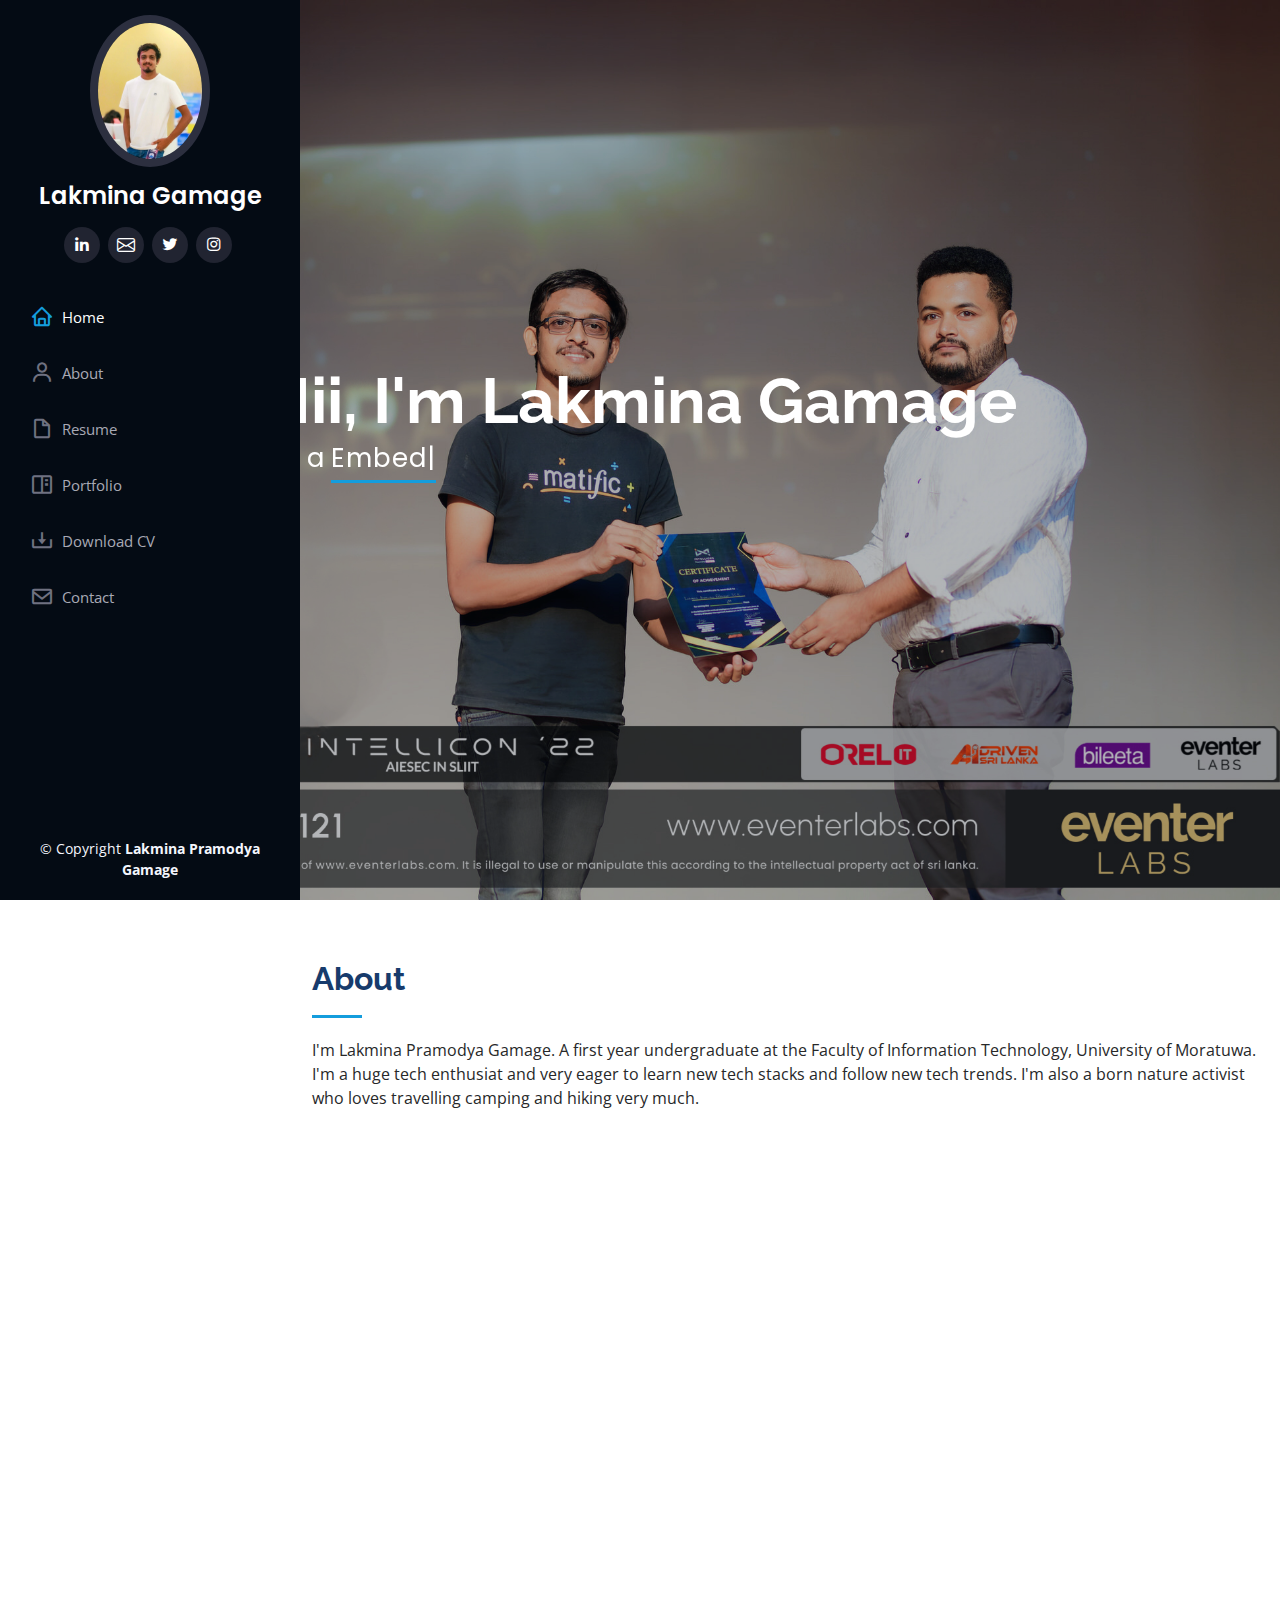
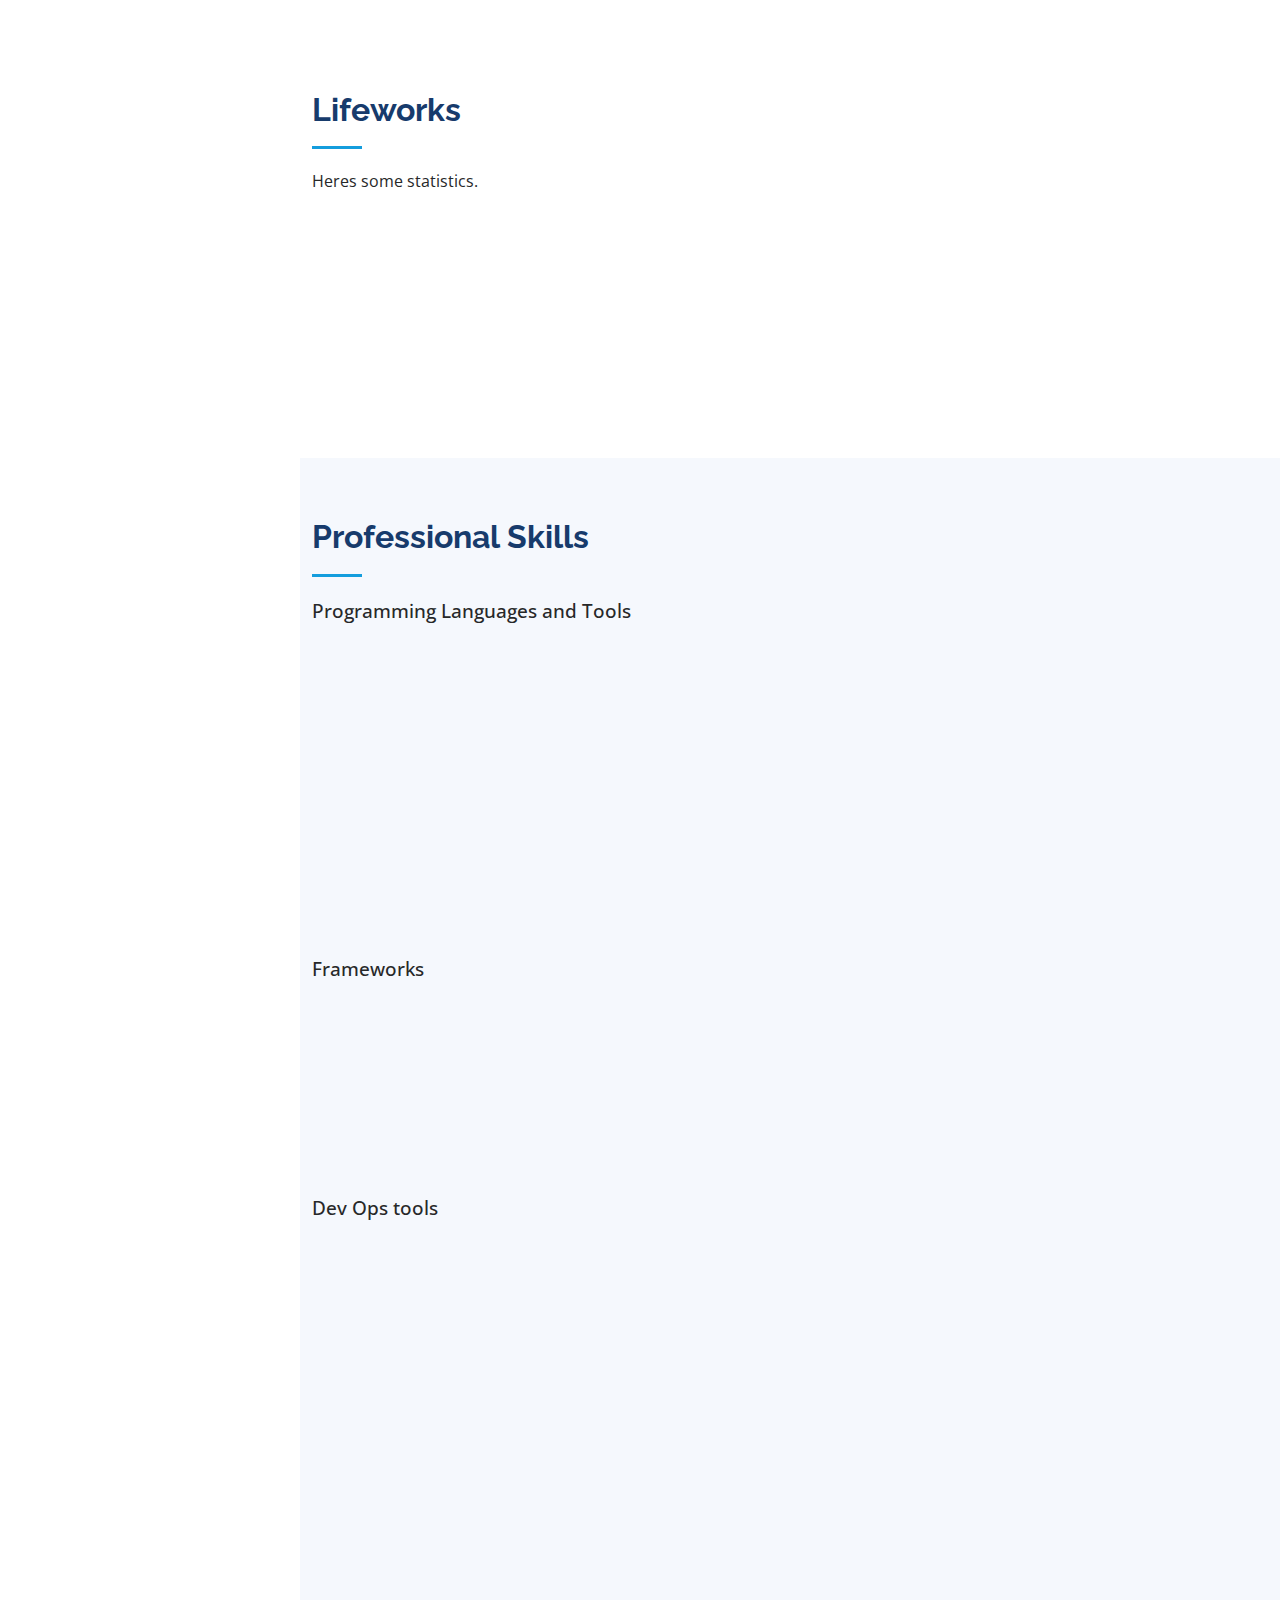
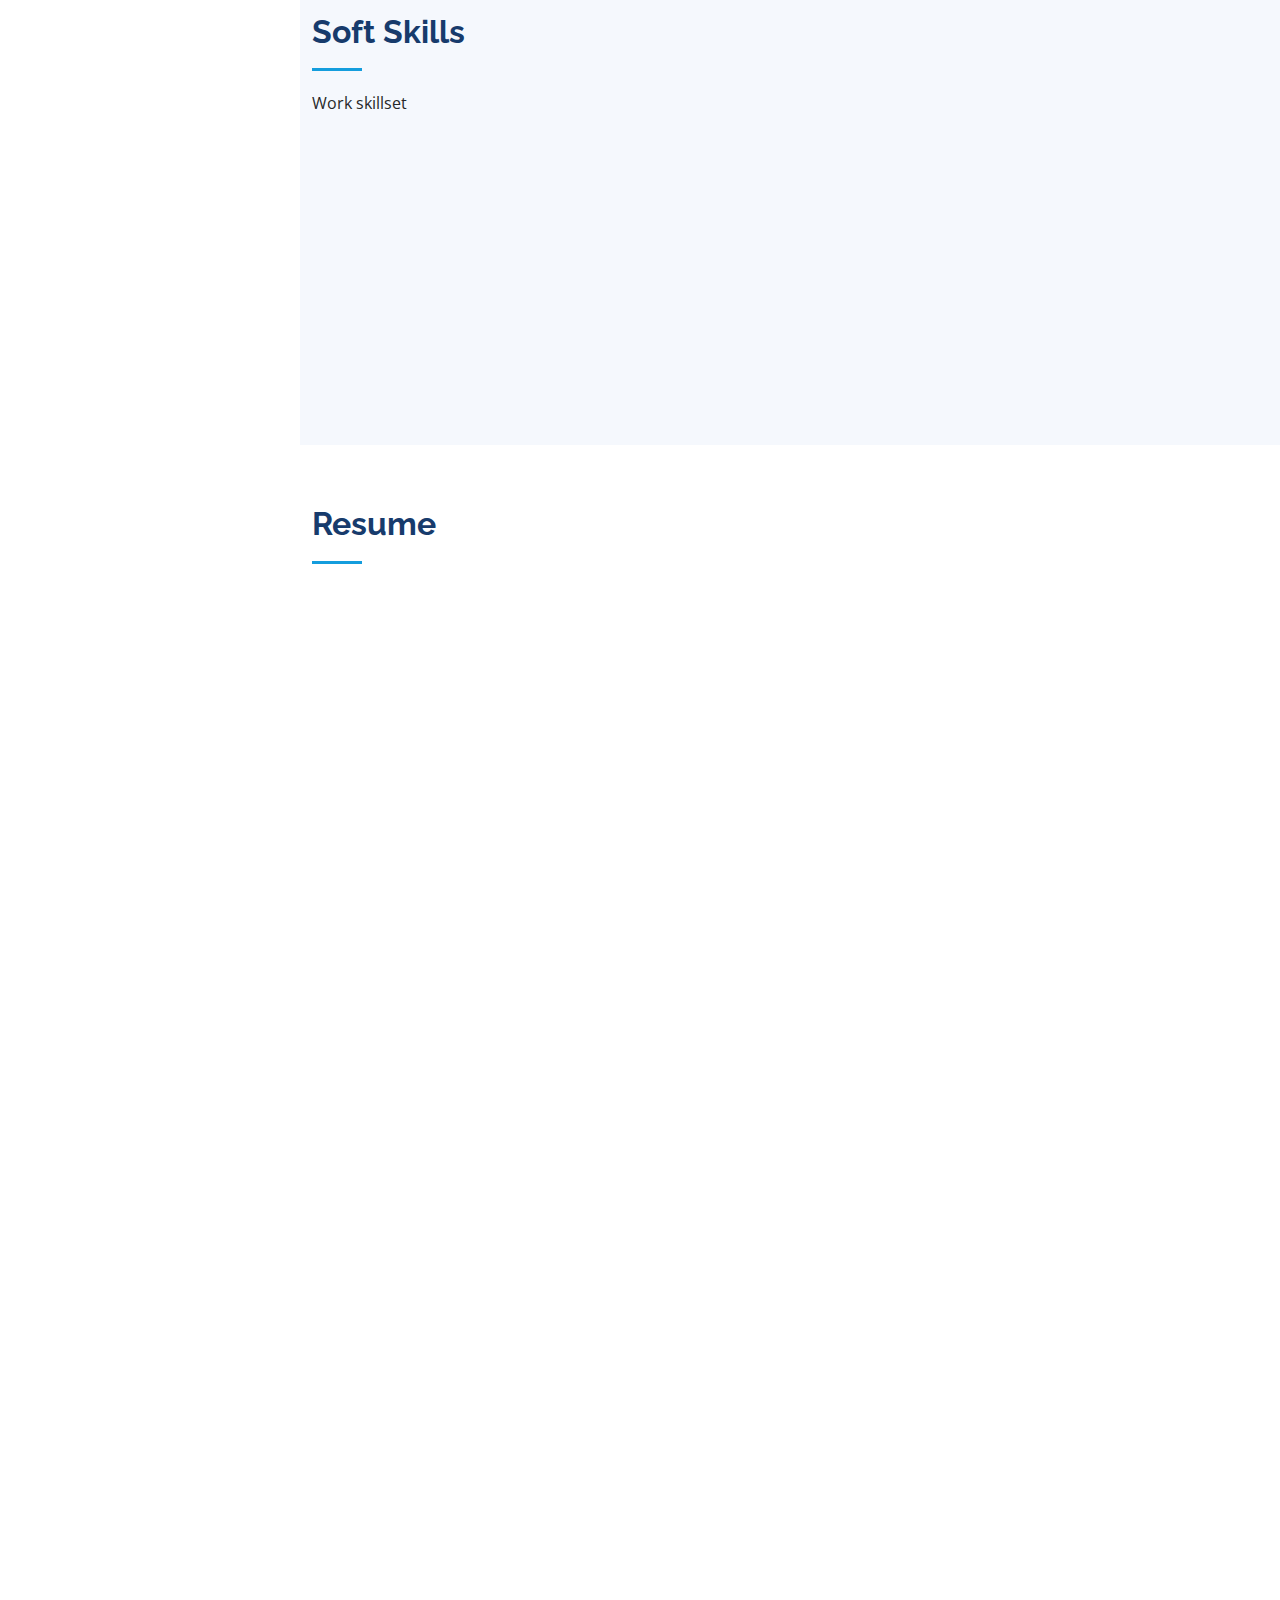
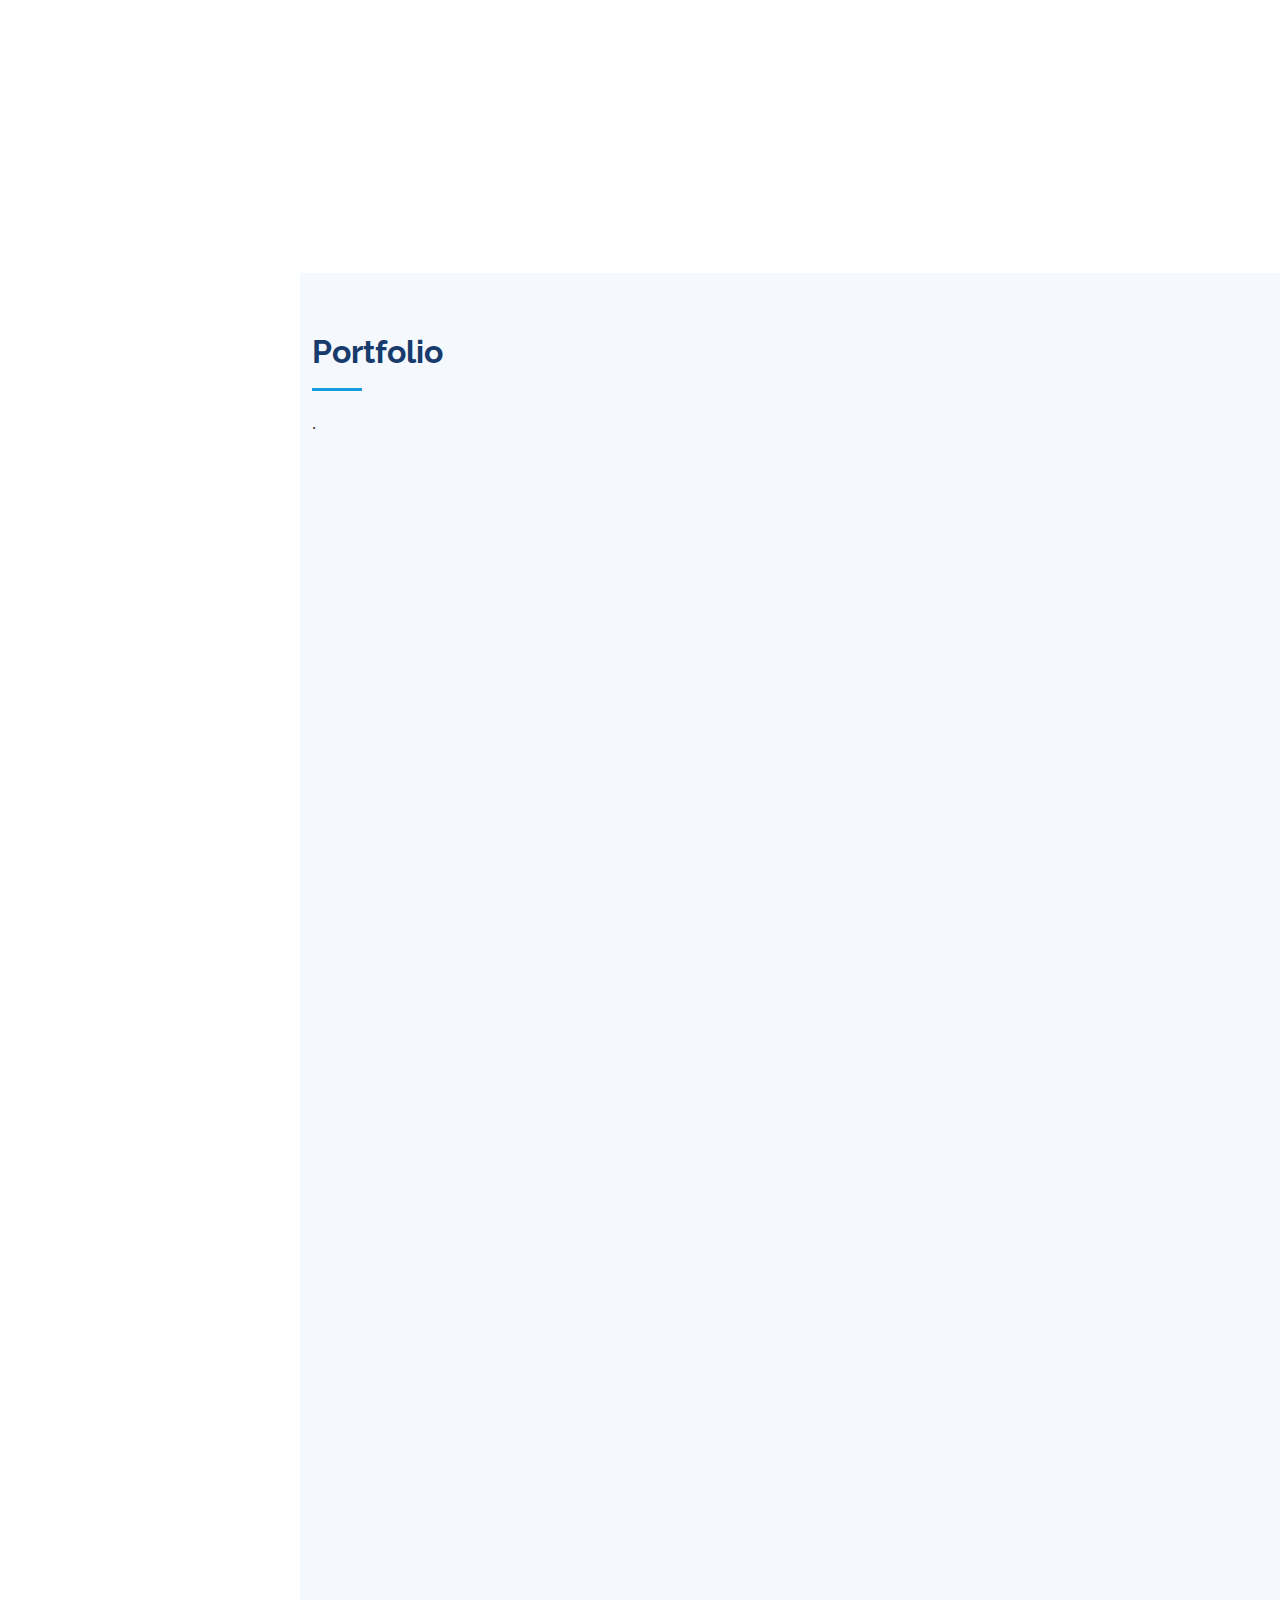
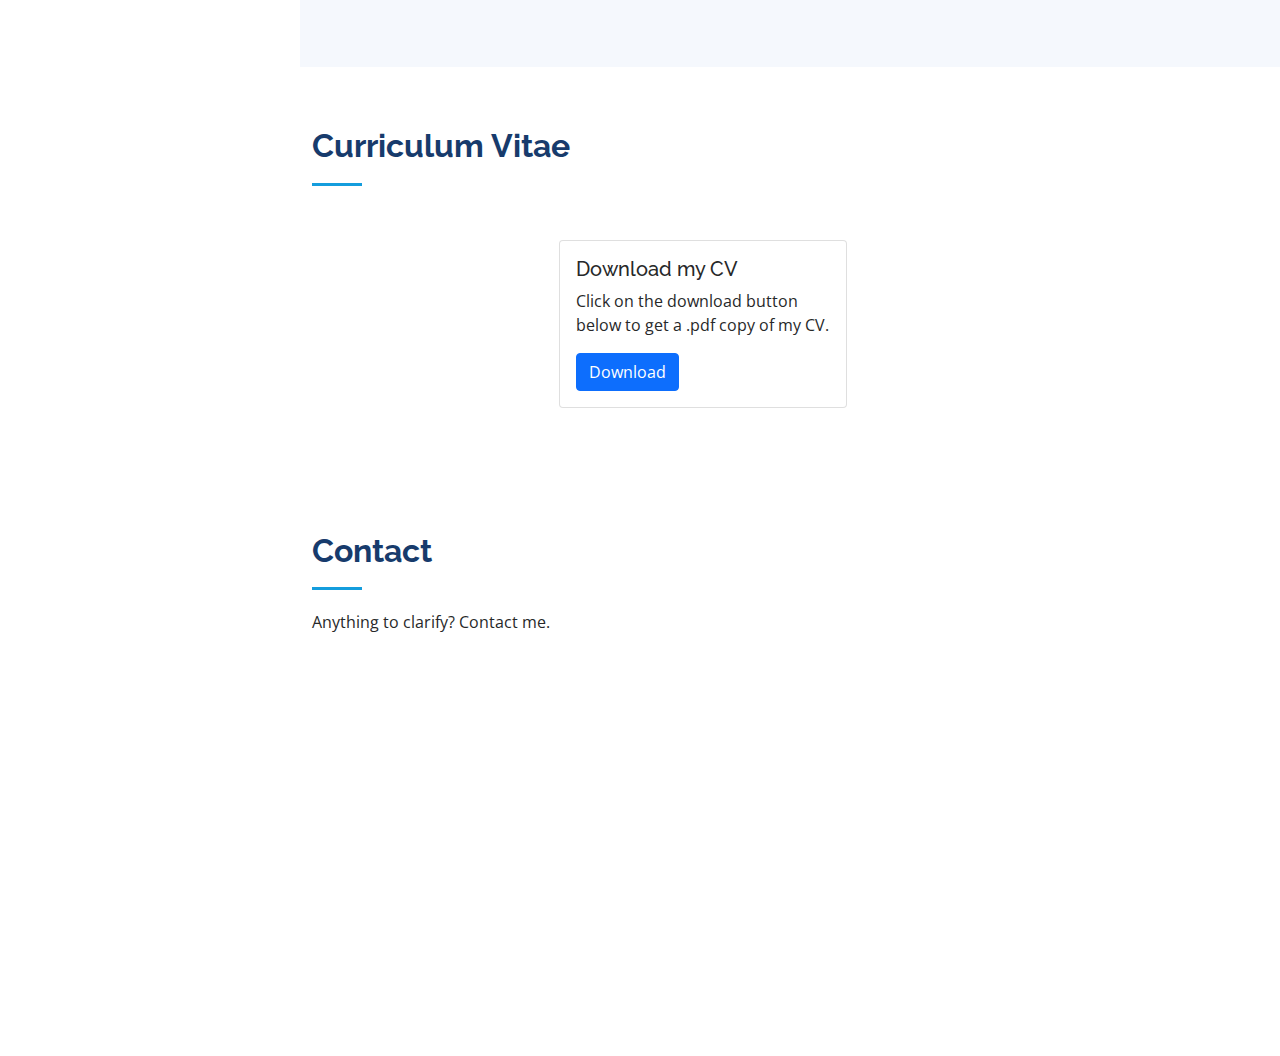
==== commit 6bcabeb2: "common update" ====
--- a/index.html
+++ b/index.html
@@ -90,7 +90,7 @@
           <div class="col-lg-8 pt-4 pt-lg-0 content" data-aos="fade-left">
             <h3>Web/Desktop applications &amp; ML products Developer.</h3>
             <p class="fst-italic">
-              I'm interested in Web Stacks, Desktop stacks and Machine Learning applications.
+              I'm interested in Electronics & IoT systems development,  Web Stacks, Desktop stacks and Machine Learning applications.
             </p>
             <div class="row">
               <div class="col-lg-6">
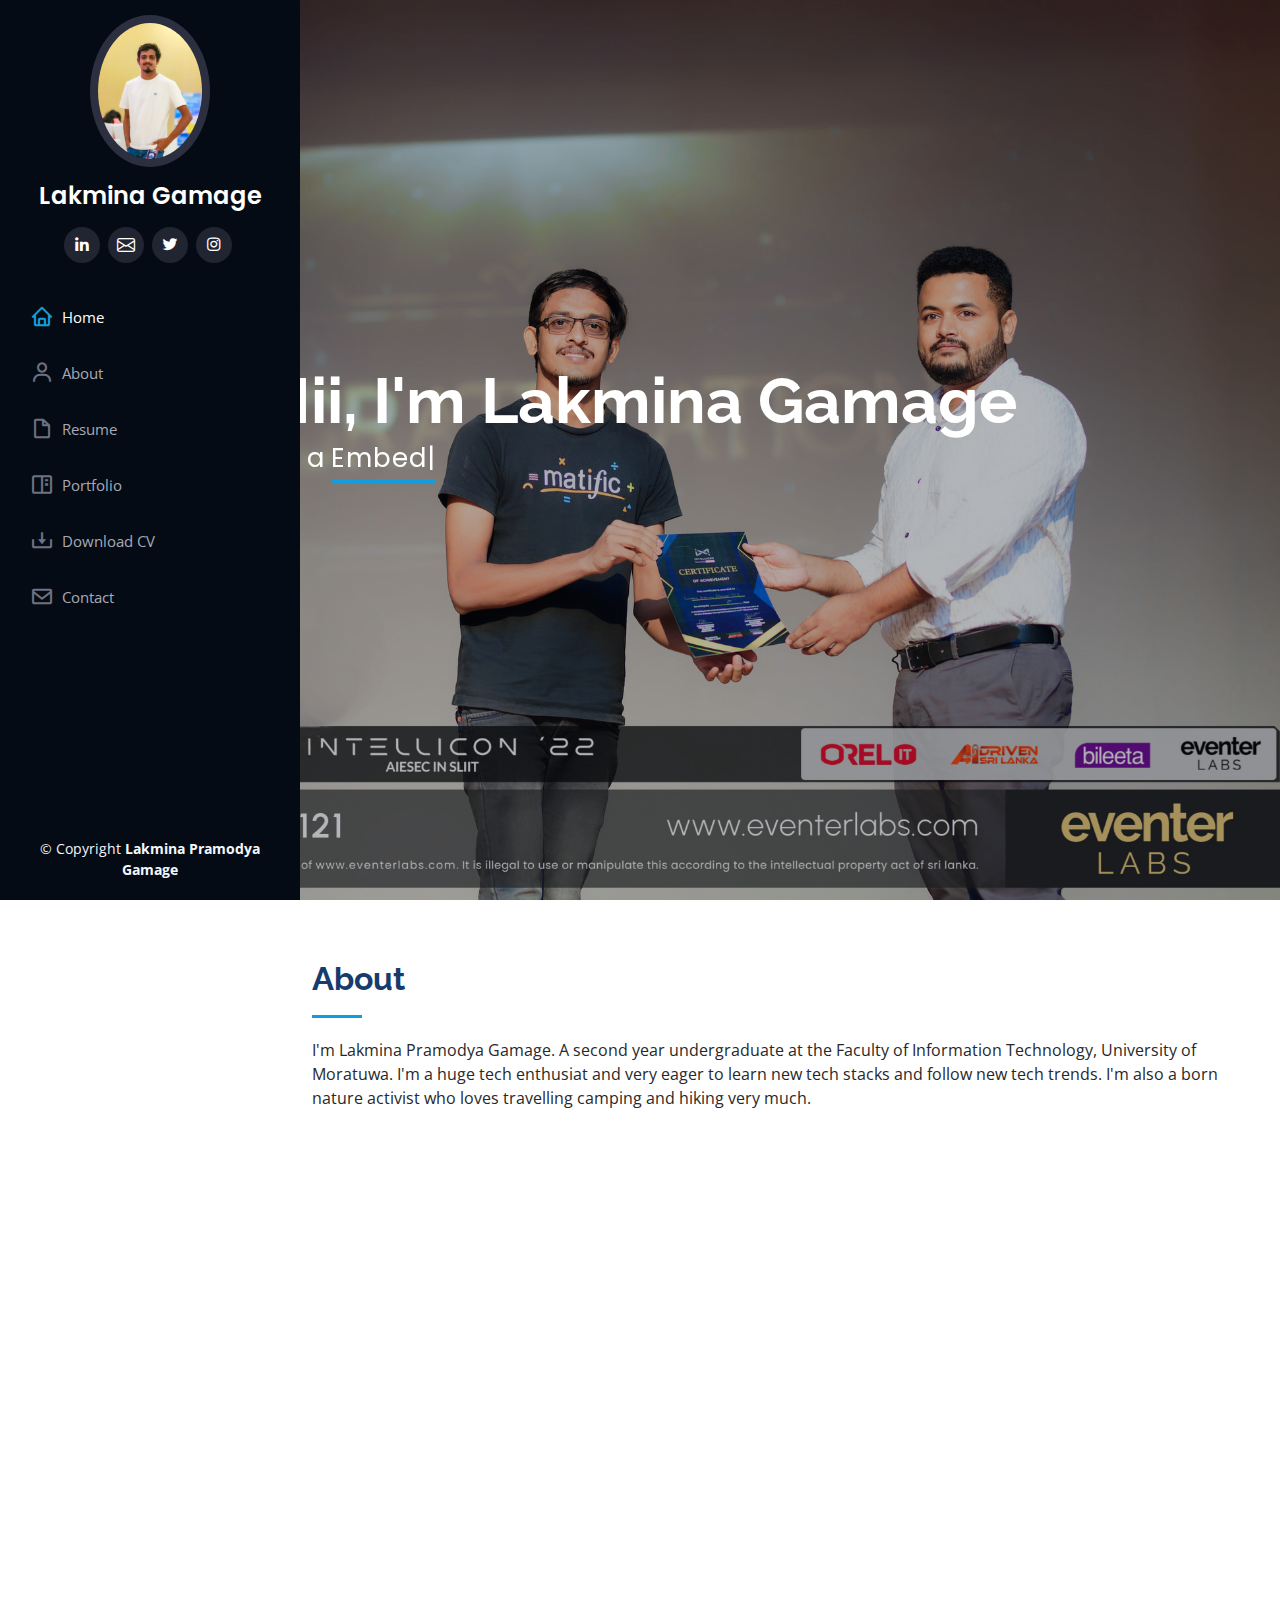
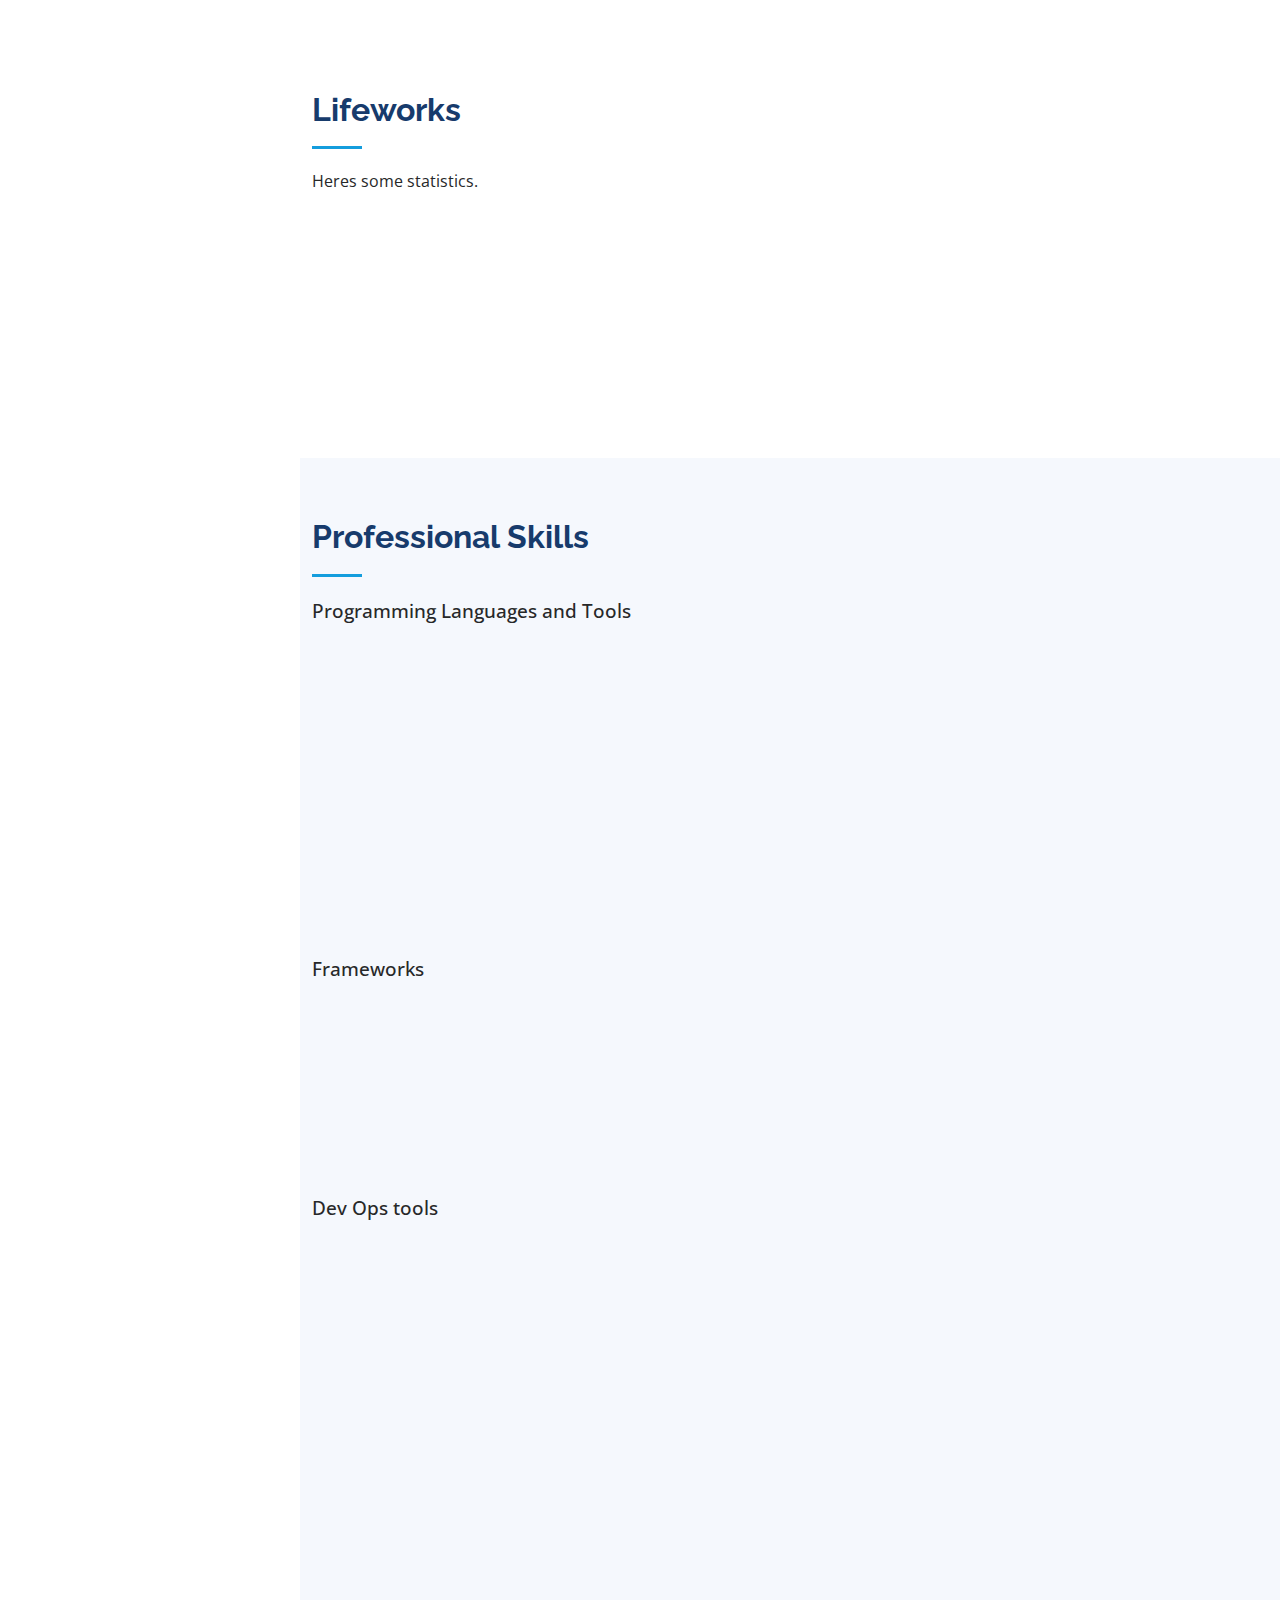
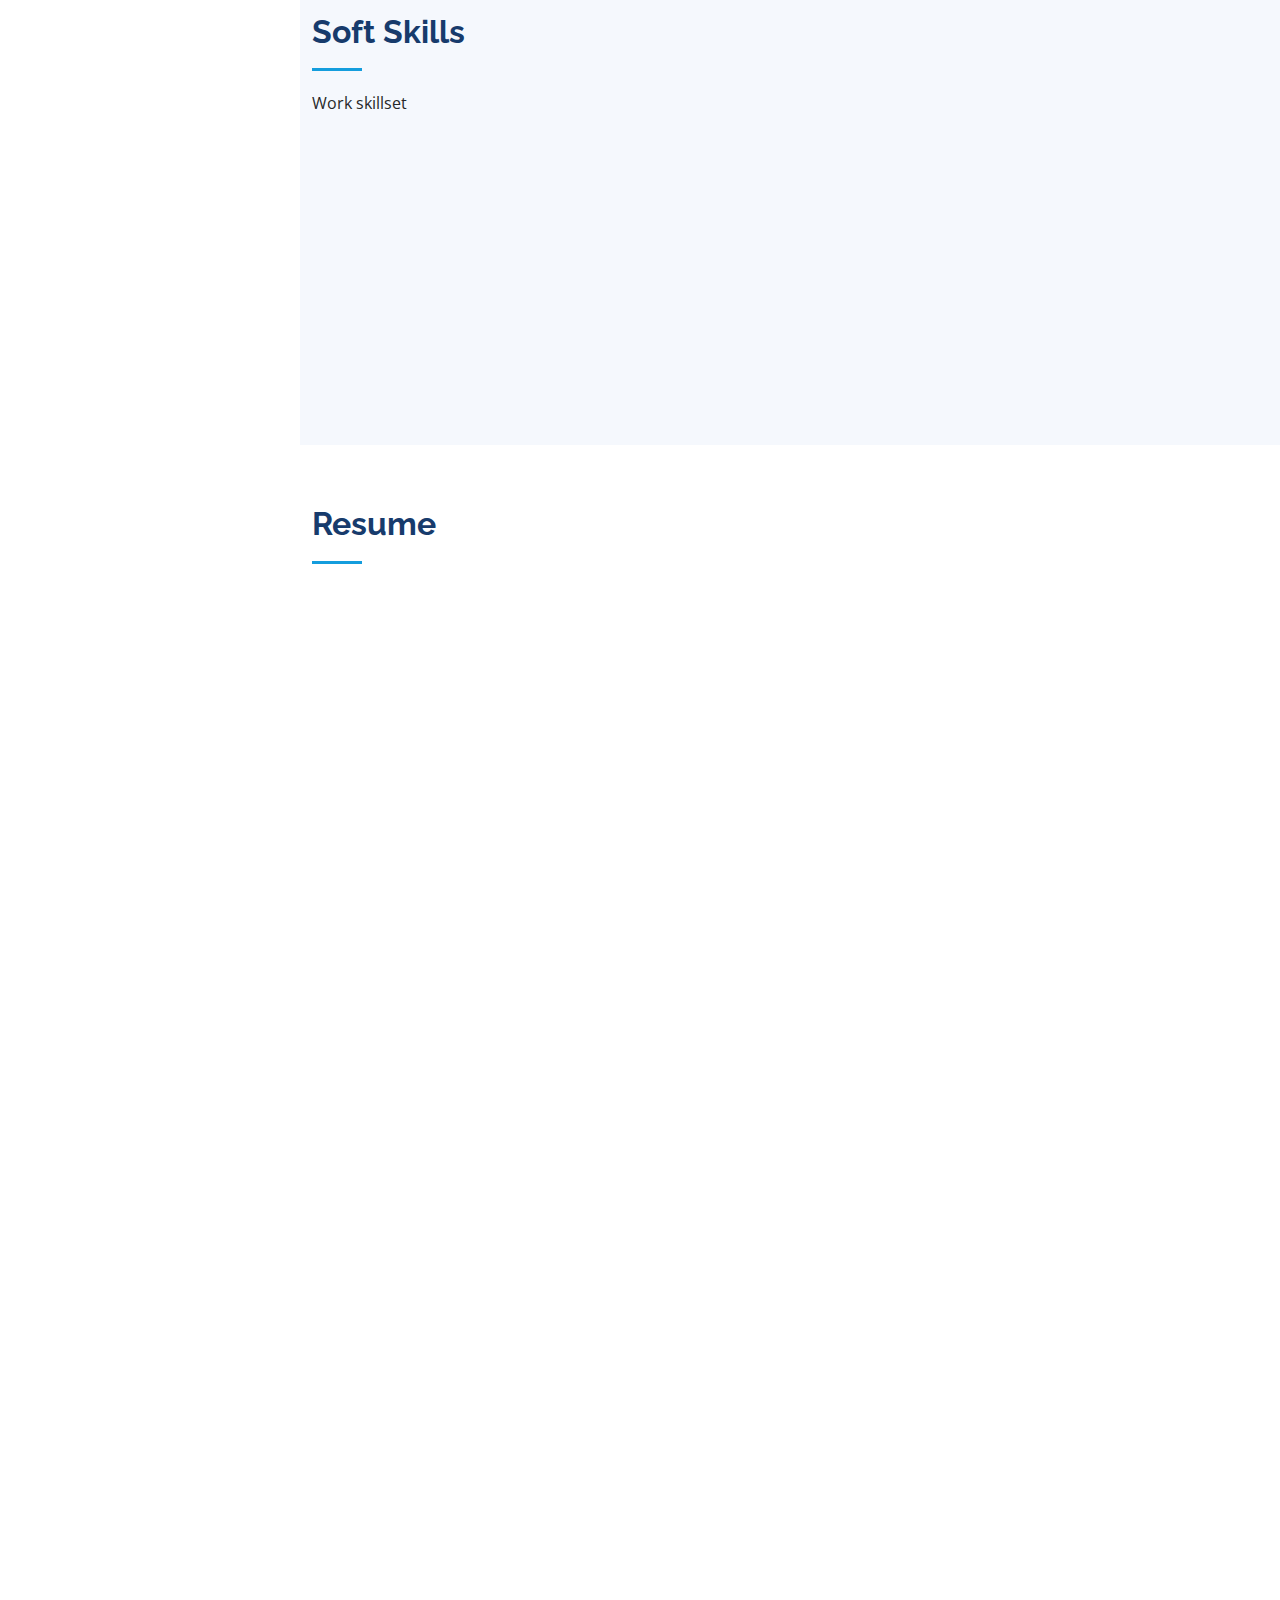
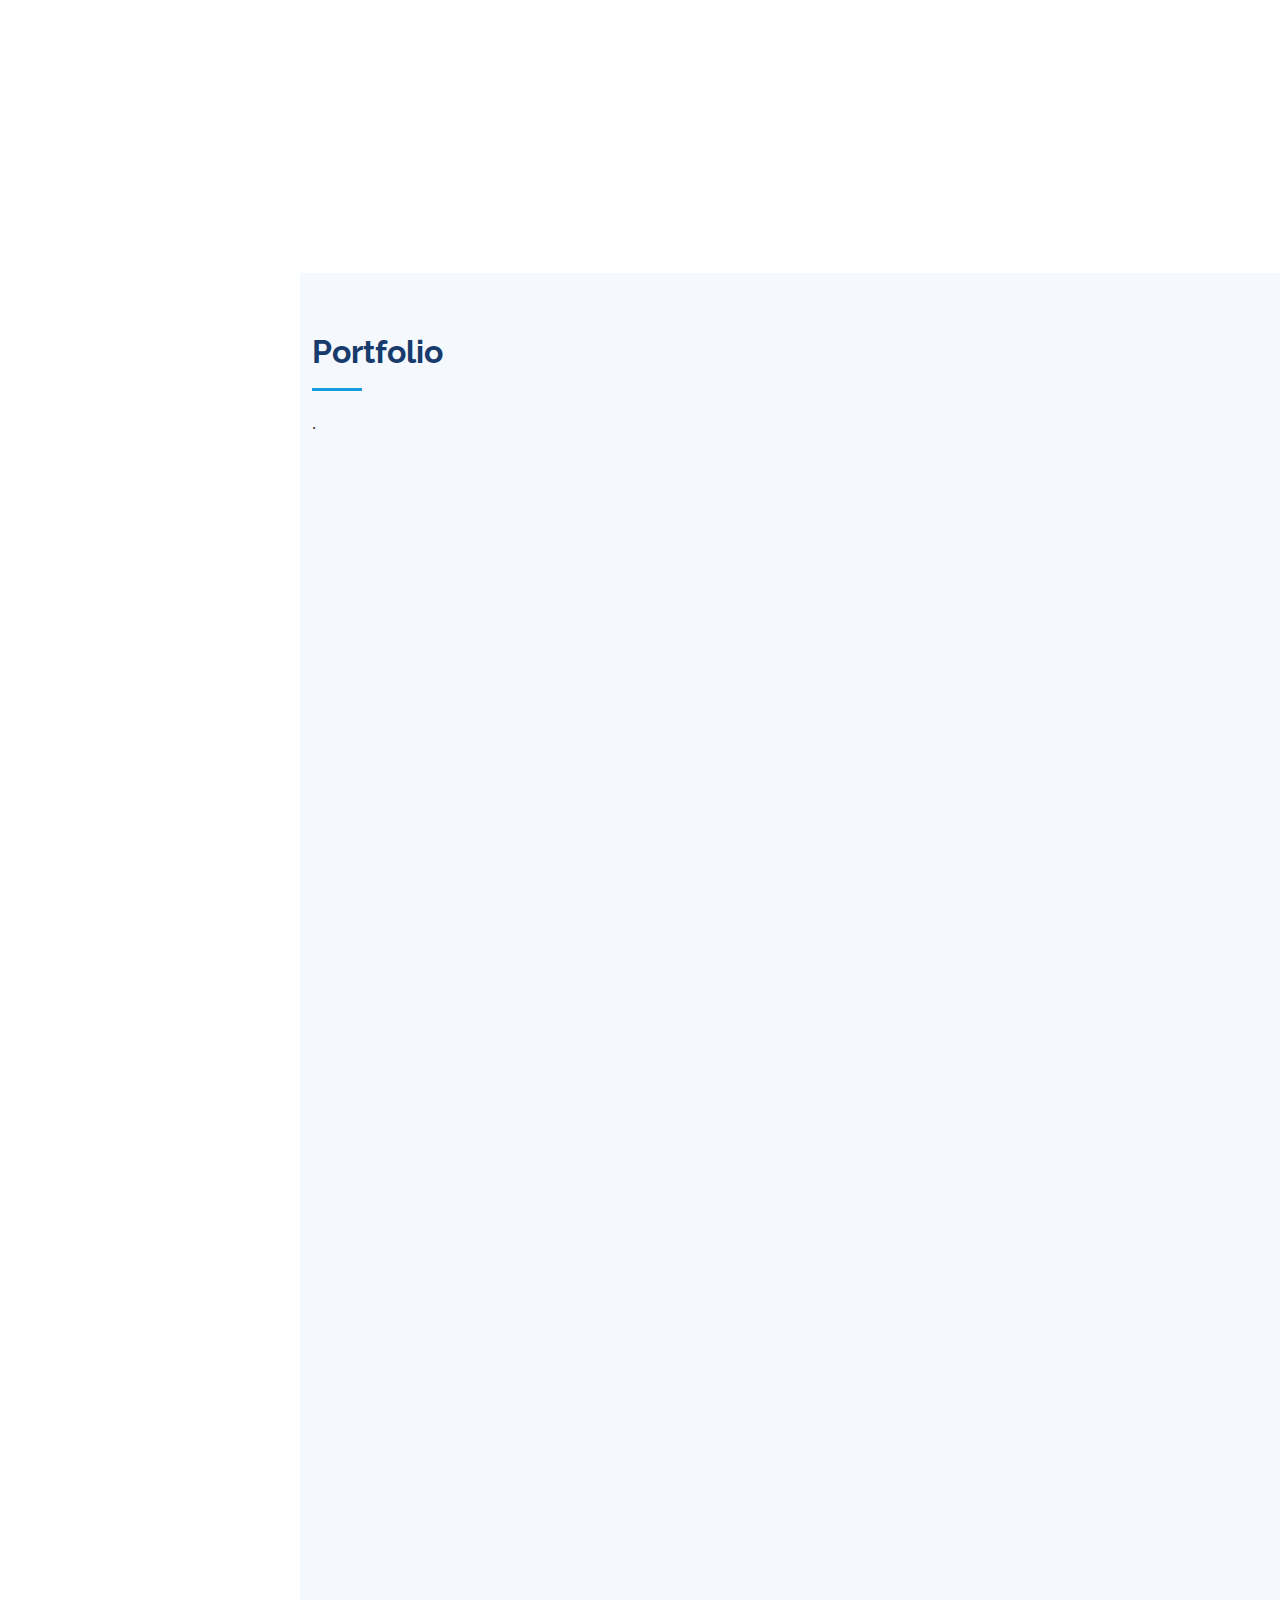
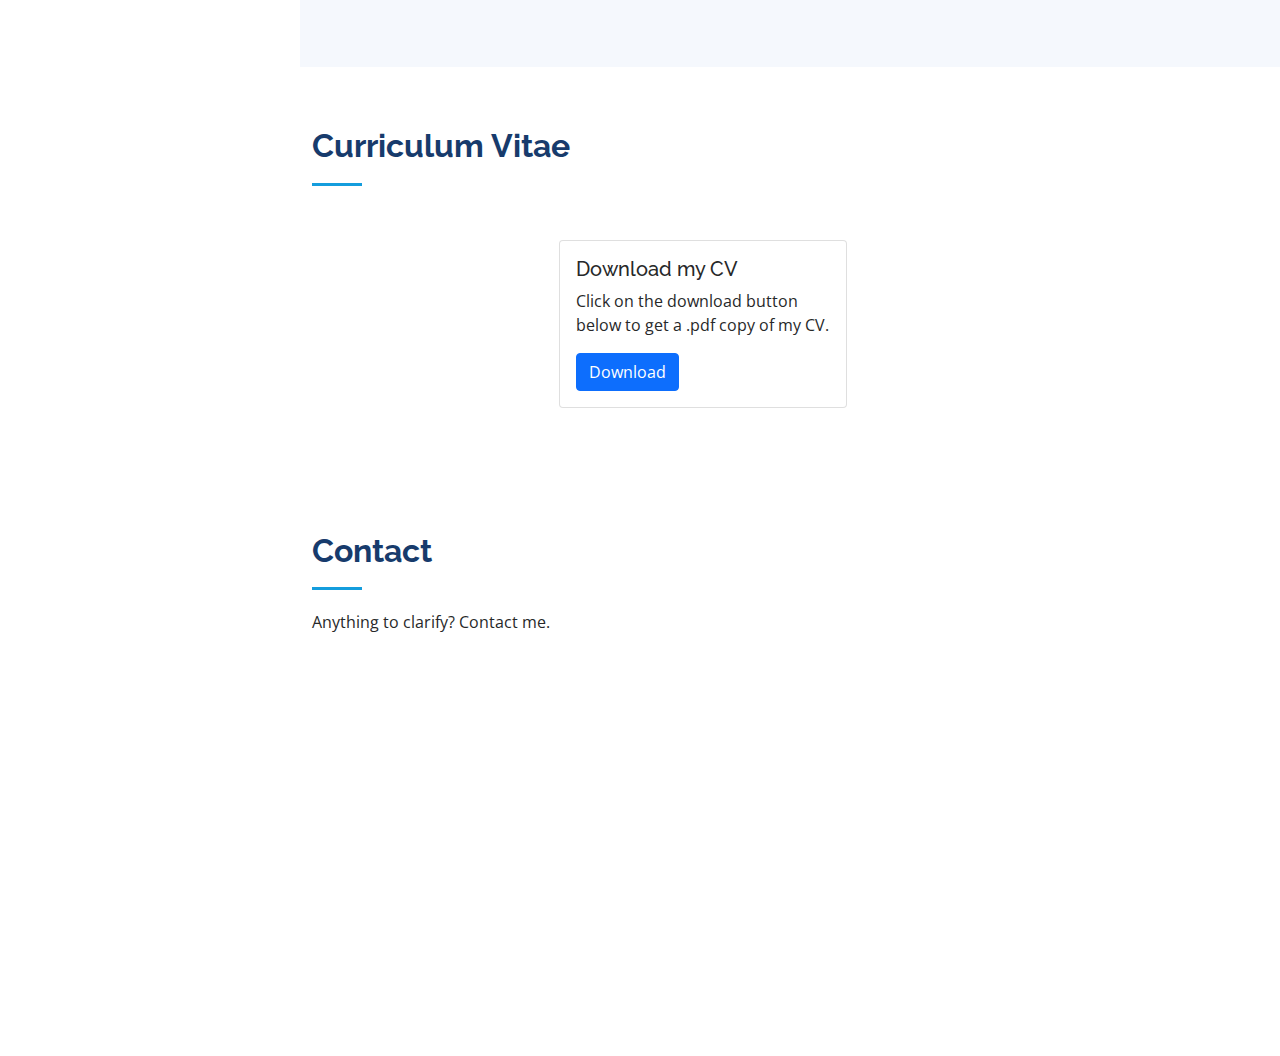
==== commit 44aed901: "common update" ====
--- a/index.html
+++ b/index.html
@@ -80,7 +80,7 @@
 
         <div class="section-title">
           <h2>About</h2>
-          <p>I'm Lakmina Pramodya Gamage. A first year undergraduate at the Faculty of Information Technology, University of Moratuwa. I'm a huge tech enthusiat and very eager to learn new tech stacks and follow new tech trends. I'm also a born nature activist who loves travelling camping and hiking very much.</p>
+          <p>I'm Lakmina Pramodya Gamage. A second year undergraduate at the Faculty of Information Technology, University of Moratuwa. I'm a huge tech enthusiat and very eager to learn new tech stacks and follow new tech trends. I'm also a born nature activist who loves travelling camping and hiking very much.</p>
         </div>
 
         <div class="row">
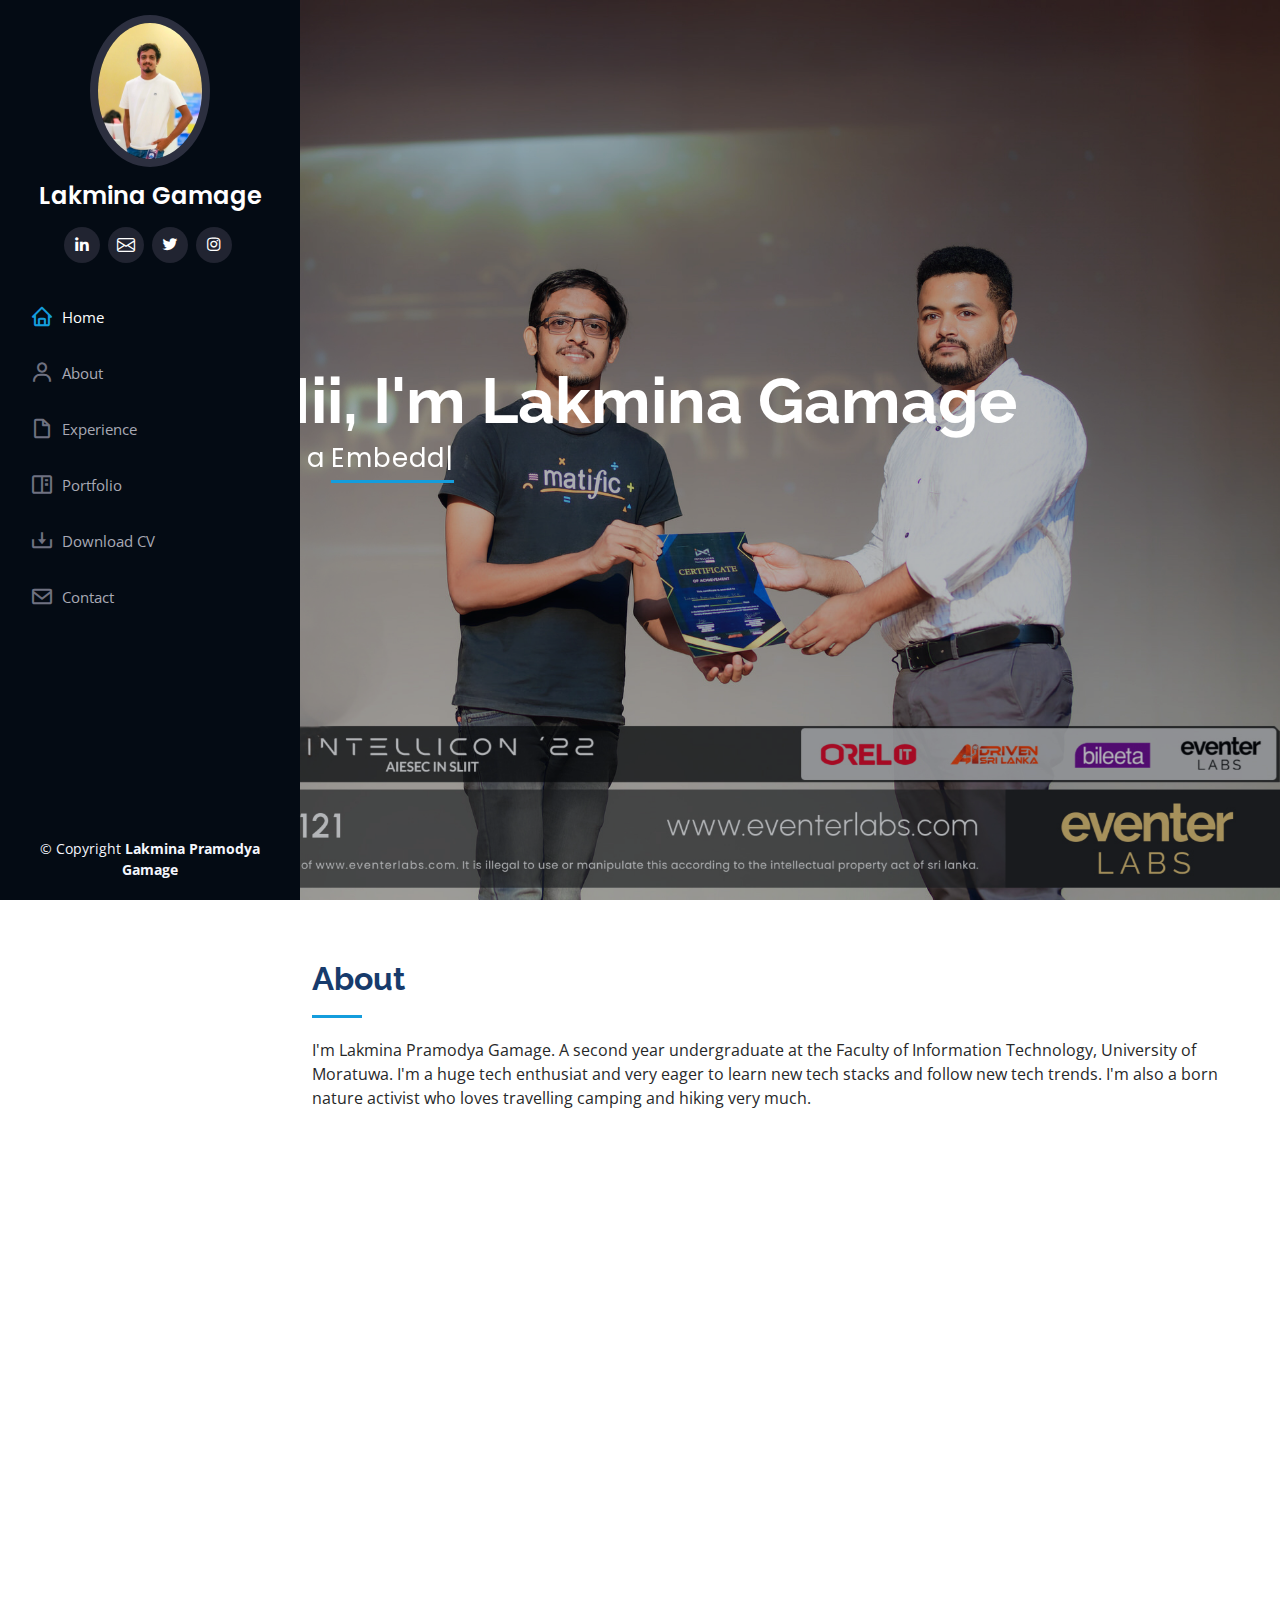
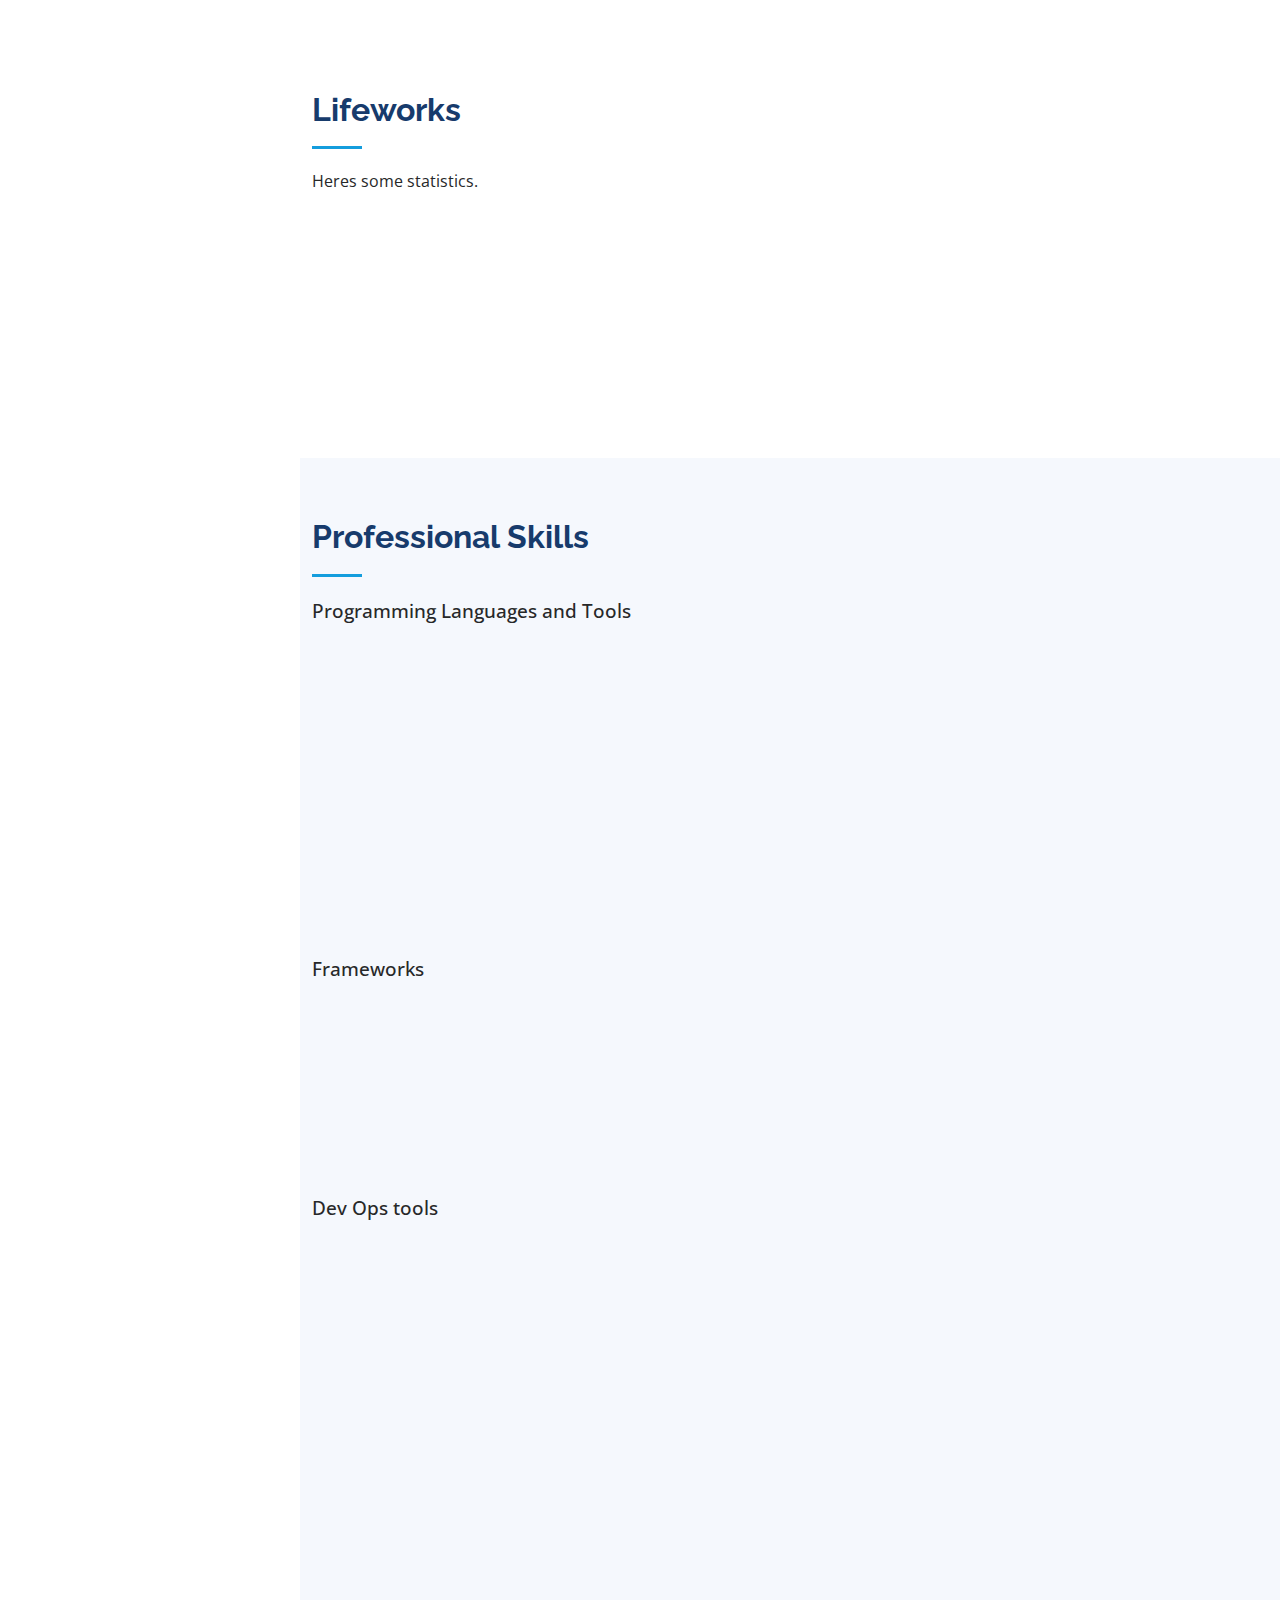
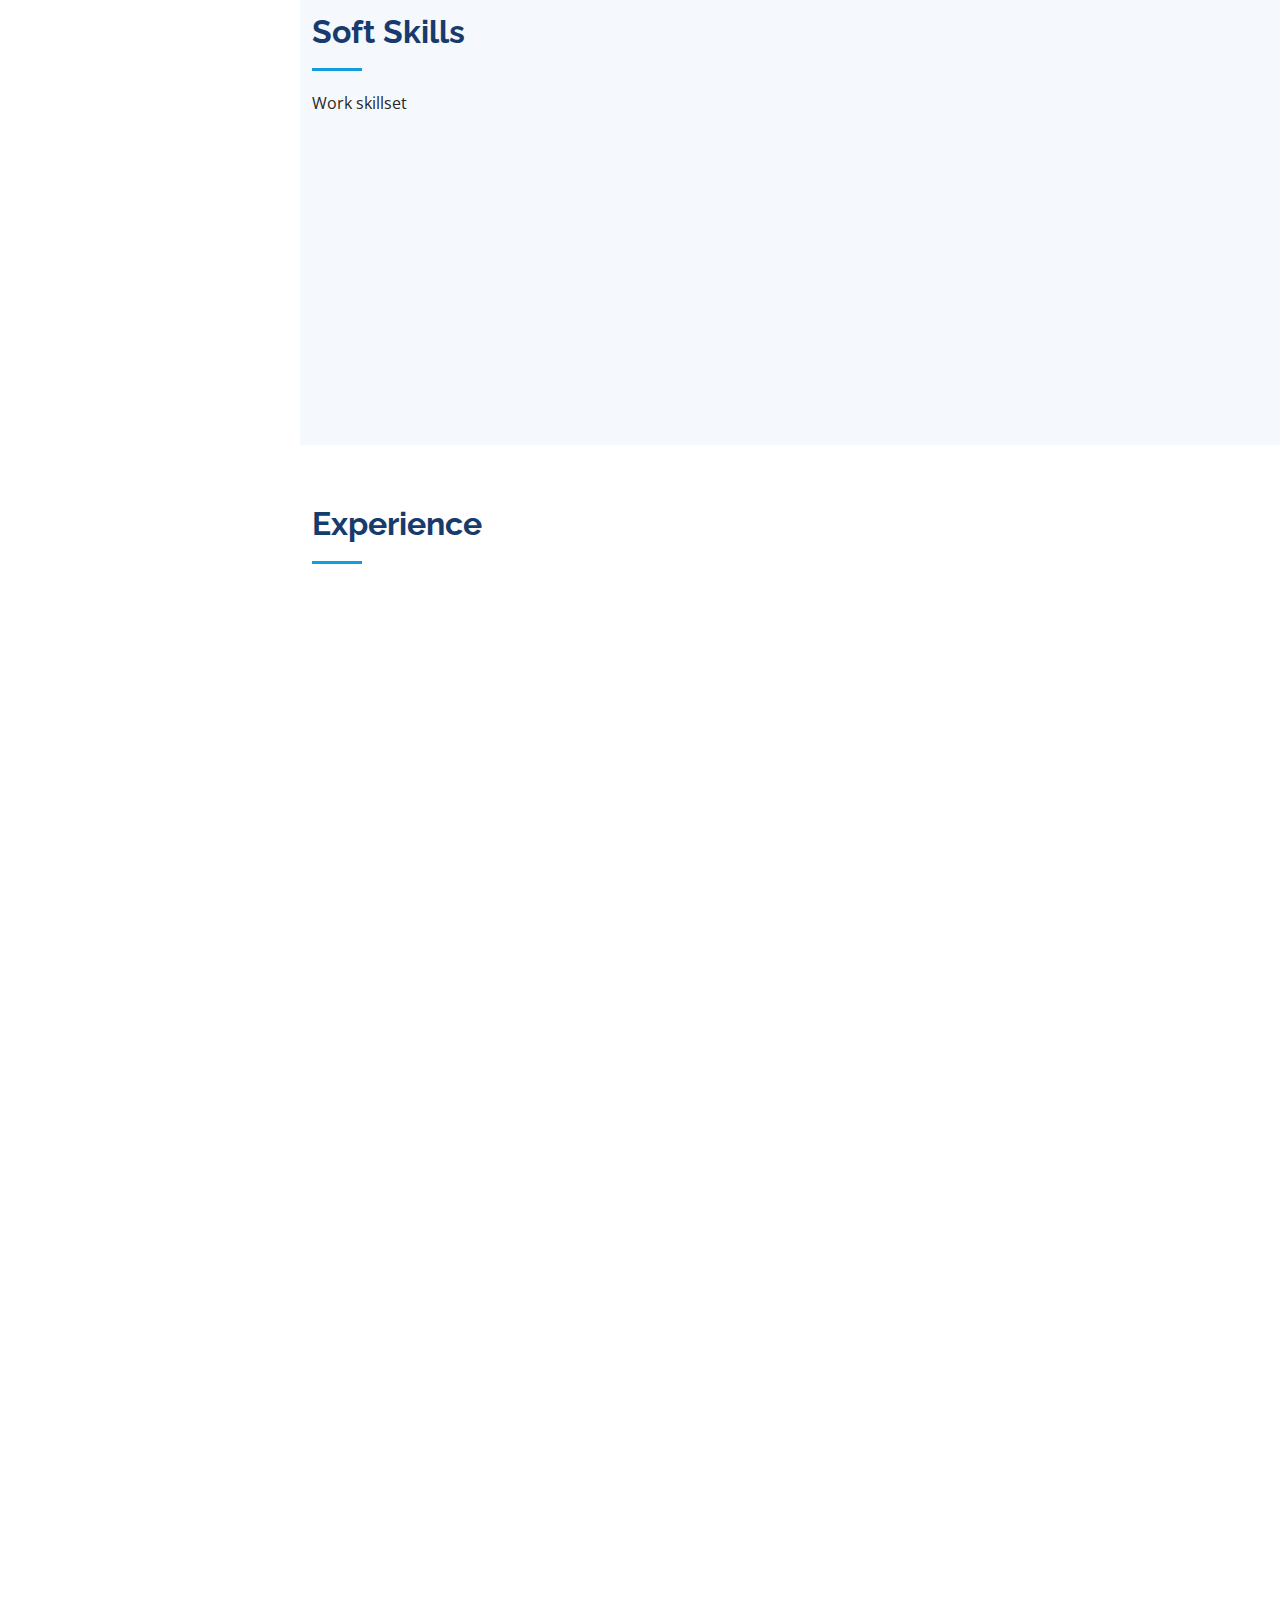
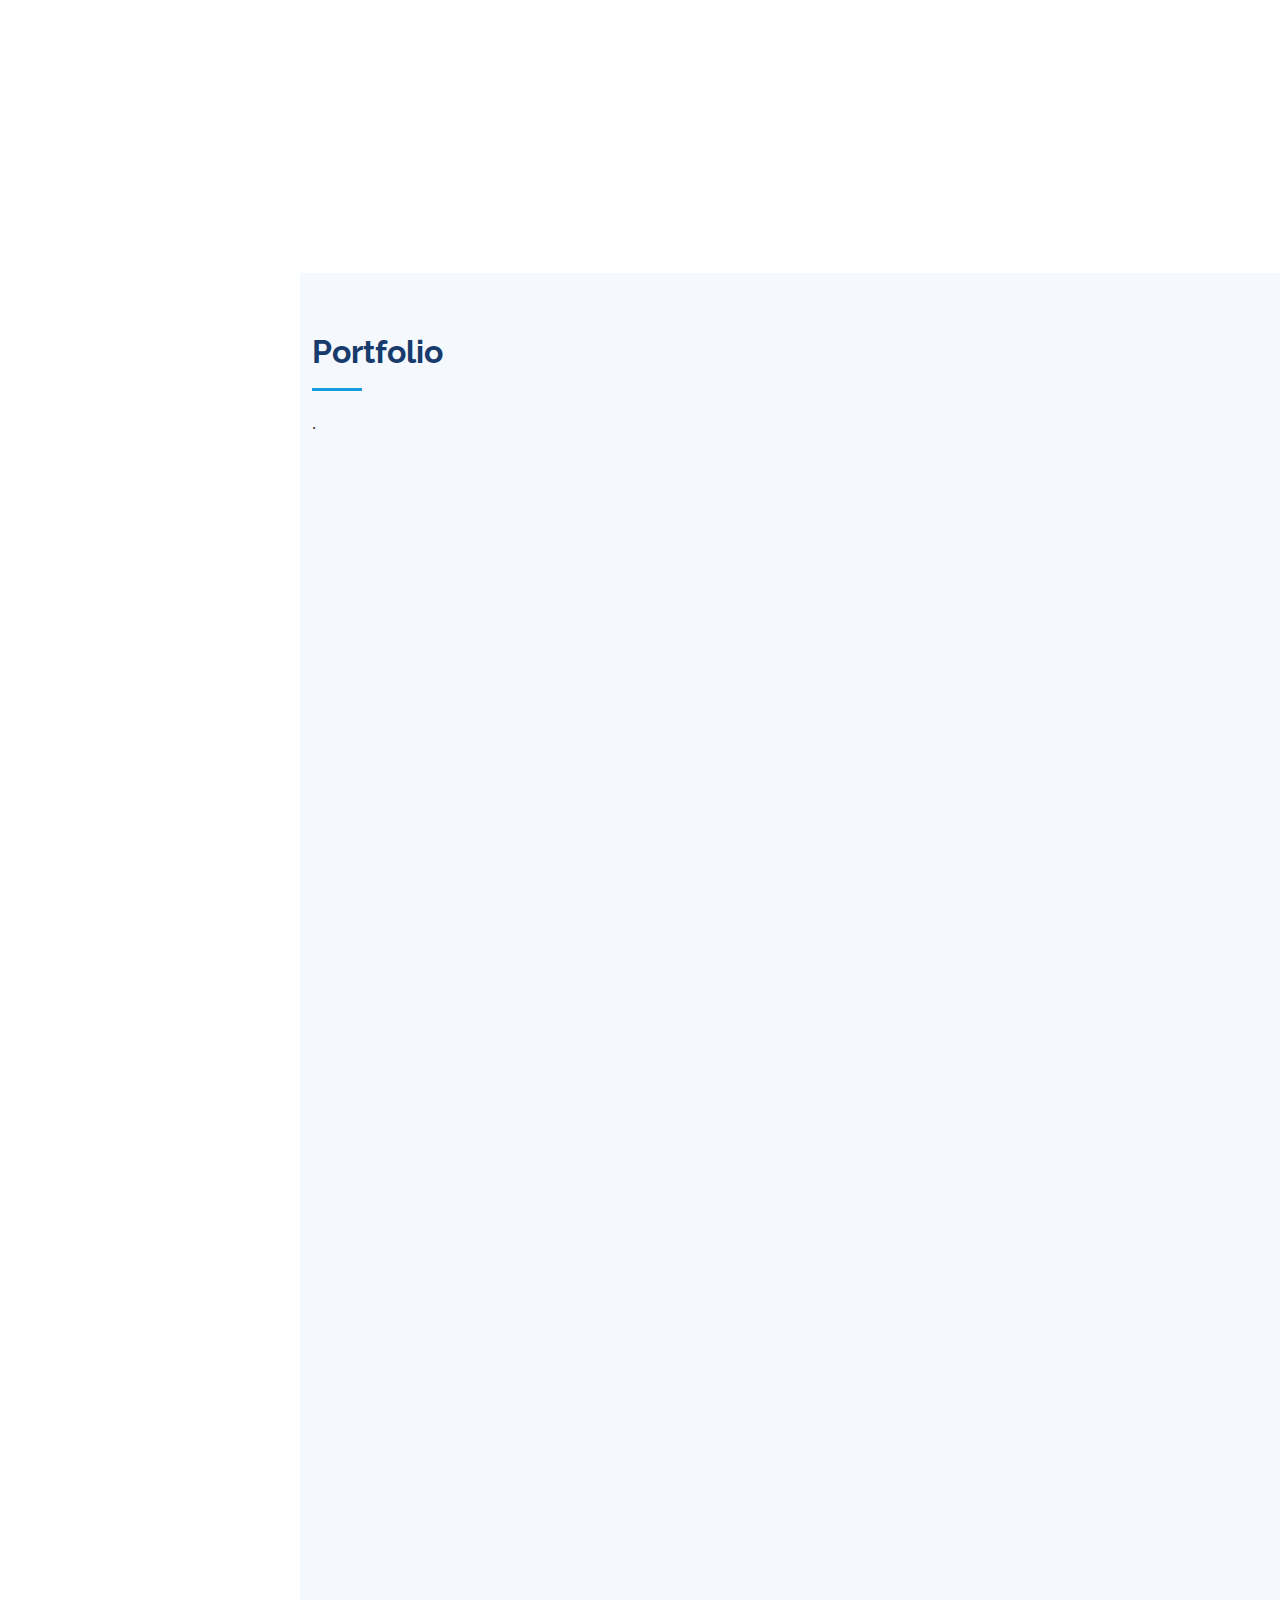
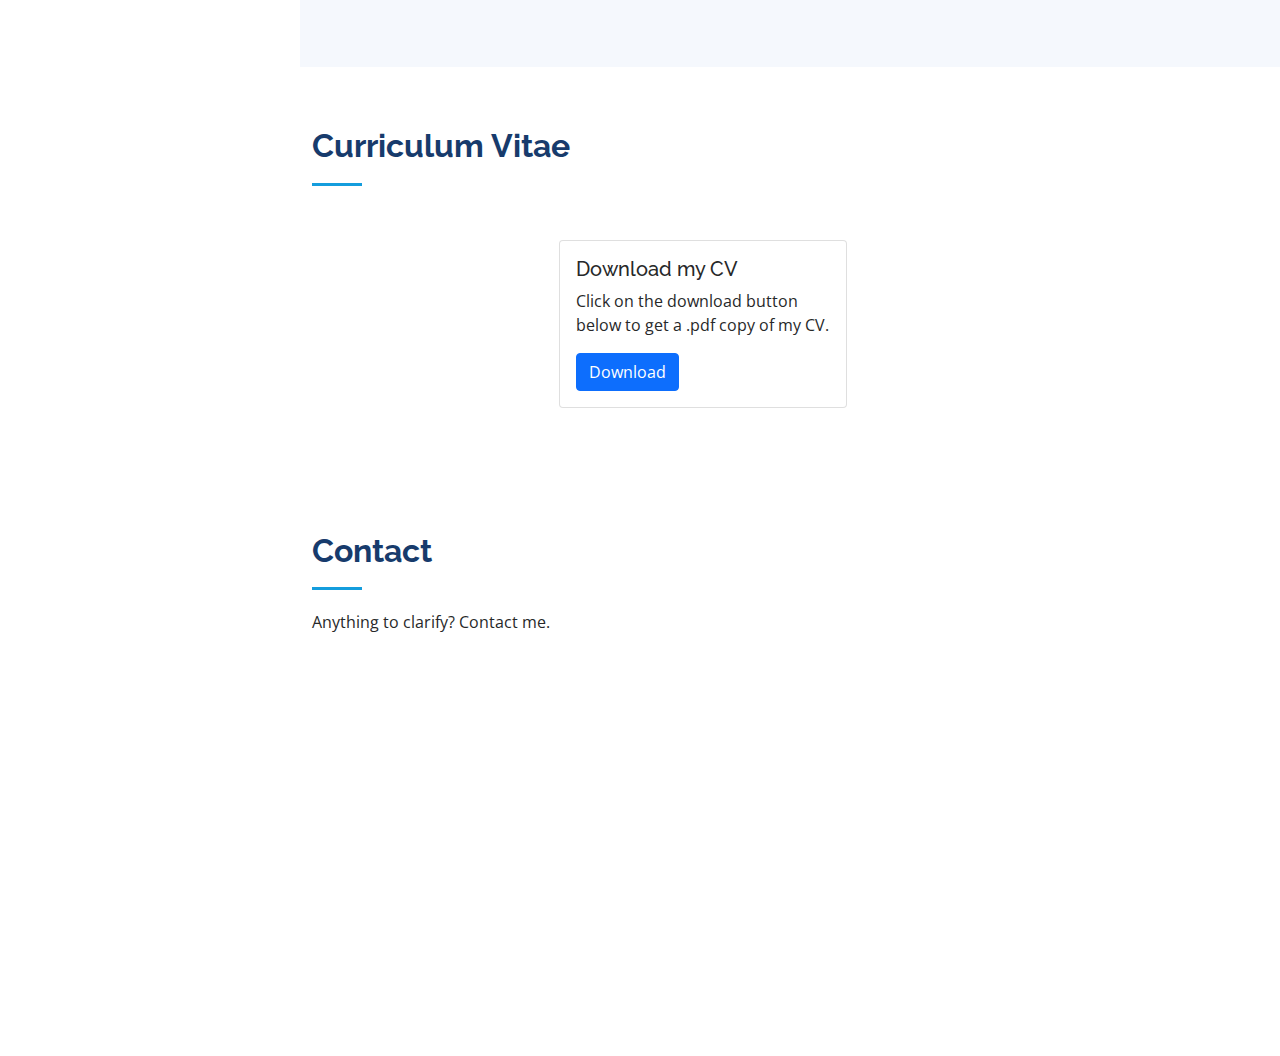
==== commit 32bcd2ce: "common update" ====
--- a/index.html
+++ b/index.html
@@ -56,7 +56,7 @@
         <ul>
           <li><a href="#hero" class="nav-link scrollto active"><i class="bx bx-home"></i> <span>Home</span></a></li>
           <li><a href="#about" class="nav-link scrollto"><i class="bx bx-user"></i> <span>About</span></a></li>
-          <li><a href="#resume" class="nav-link scrollto"><i class="bx bx-file-blank"></i> <span>Resume</span></a></li>
+          <li><a href="#resume" class="nav-link scrollto"><i class="bx bx-file-blank"></i> <span>Experience</span></a></li>
           <li><a href="#portfolio" class="nav-link scrollto"><i class="bx bx-book-content"></i> <span>Portfolio</span></a></li>
           <li><a href="#cv" class="nav-link scrollto"><i class="bx bx-download"></i> <span>Download CV</span></a></li>
           <li><a href="#contact" class="nav-link scrollto"><i class="bx bx-envelope"></i> <span>Contact</span></a></li>
@@ -68,7 +68,7 @@
   <section id="hero" class="d-flex flex-column justify-content-center align-items-center">
     <div class="hero-container" data-aos="fade-in">
       <h1>Hii, I'm Lakmina Gamage</h1>
-      <p>I'm a <span class="typed" data-typed-items="Embedded systems developer., IoT enthusiast., Mobile application developer., ML enthusiast., Freelancer.,  Marketing strategist."></span></p>
+      <p>I'm a <span class="typed" data-typed-items="Embedded systems developer., IoT enthusiast., Mobile application developer., ML enthusiast., Freelancer."></span></p>
     </div>
   </section>
 
@@ -88,7 +88,7 @@
             <img src="assets/img/lakmina.jpg" class="img-fluid" alt="">
           </div>
           <div class="col-lg-8 pt-4 pt-lg-0 content" data-aos="fade-left">
-            <h3>Web/Desktop applications &amp; ML products Developer.</h3>
+            <h3>IoT Systems &amp; Web/Desktop applications &amp; ML products Developer.</h3>
             <p class="fst-italic">
               I'm interested in Electronics & IoT systems development,  Web Stacks, Desktop stacks and Machine Learning applications.
             </p>
@@ -482,7 +482,7 @@
       <div class="container">
 
         <div class="section-title">
-          <h2>Resume</h2>
+          <h2>Experience</h2>
           
         </div>
 
